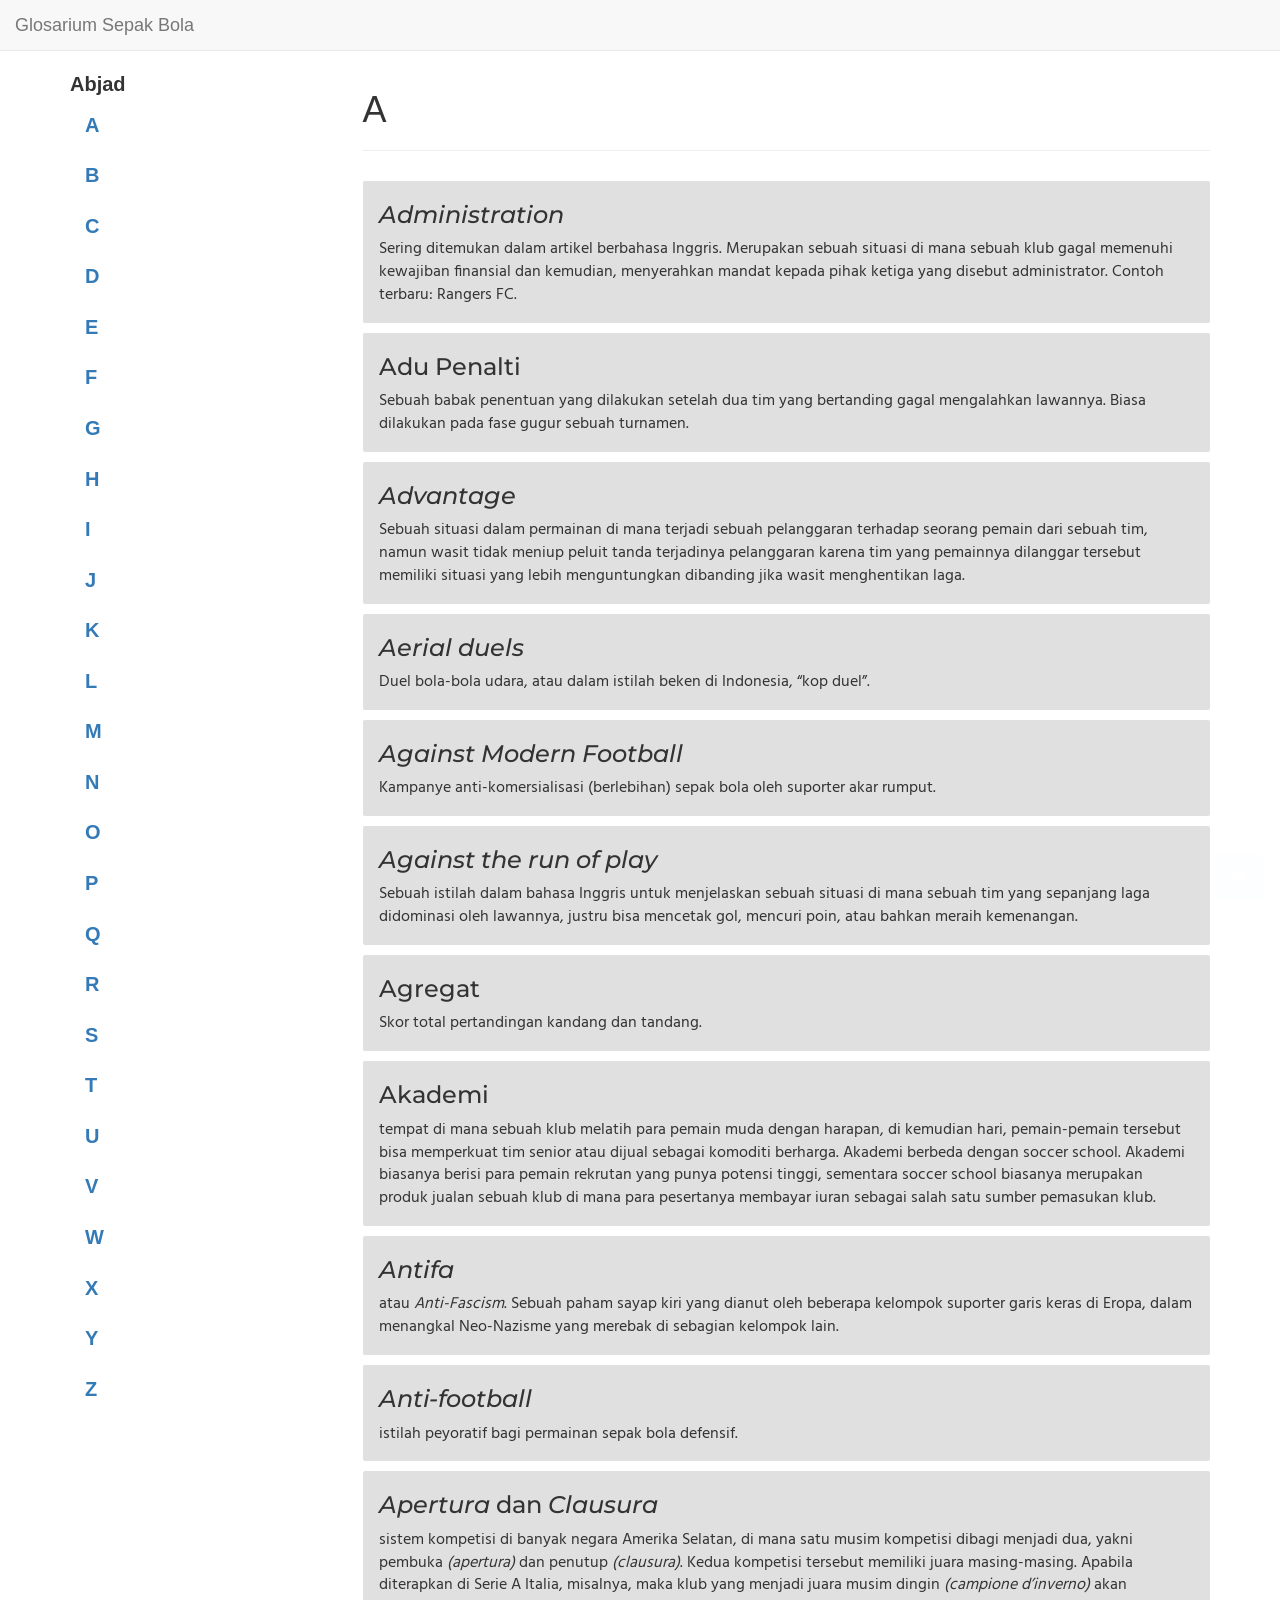
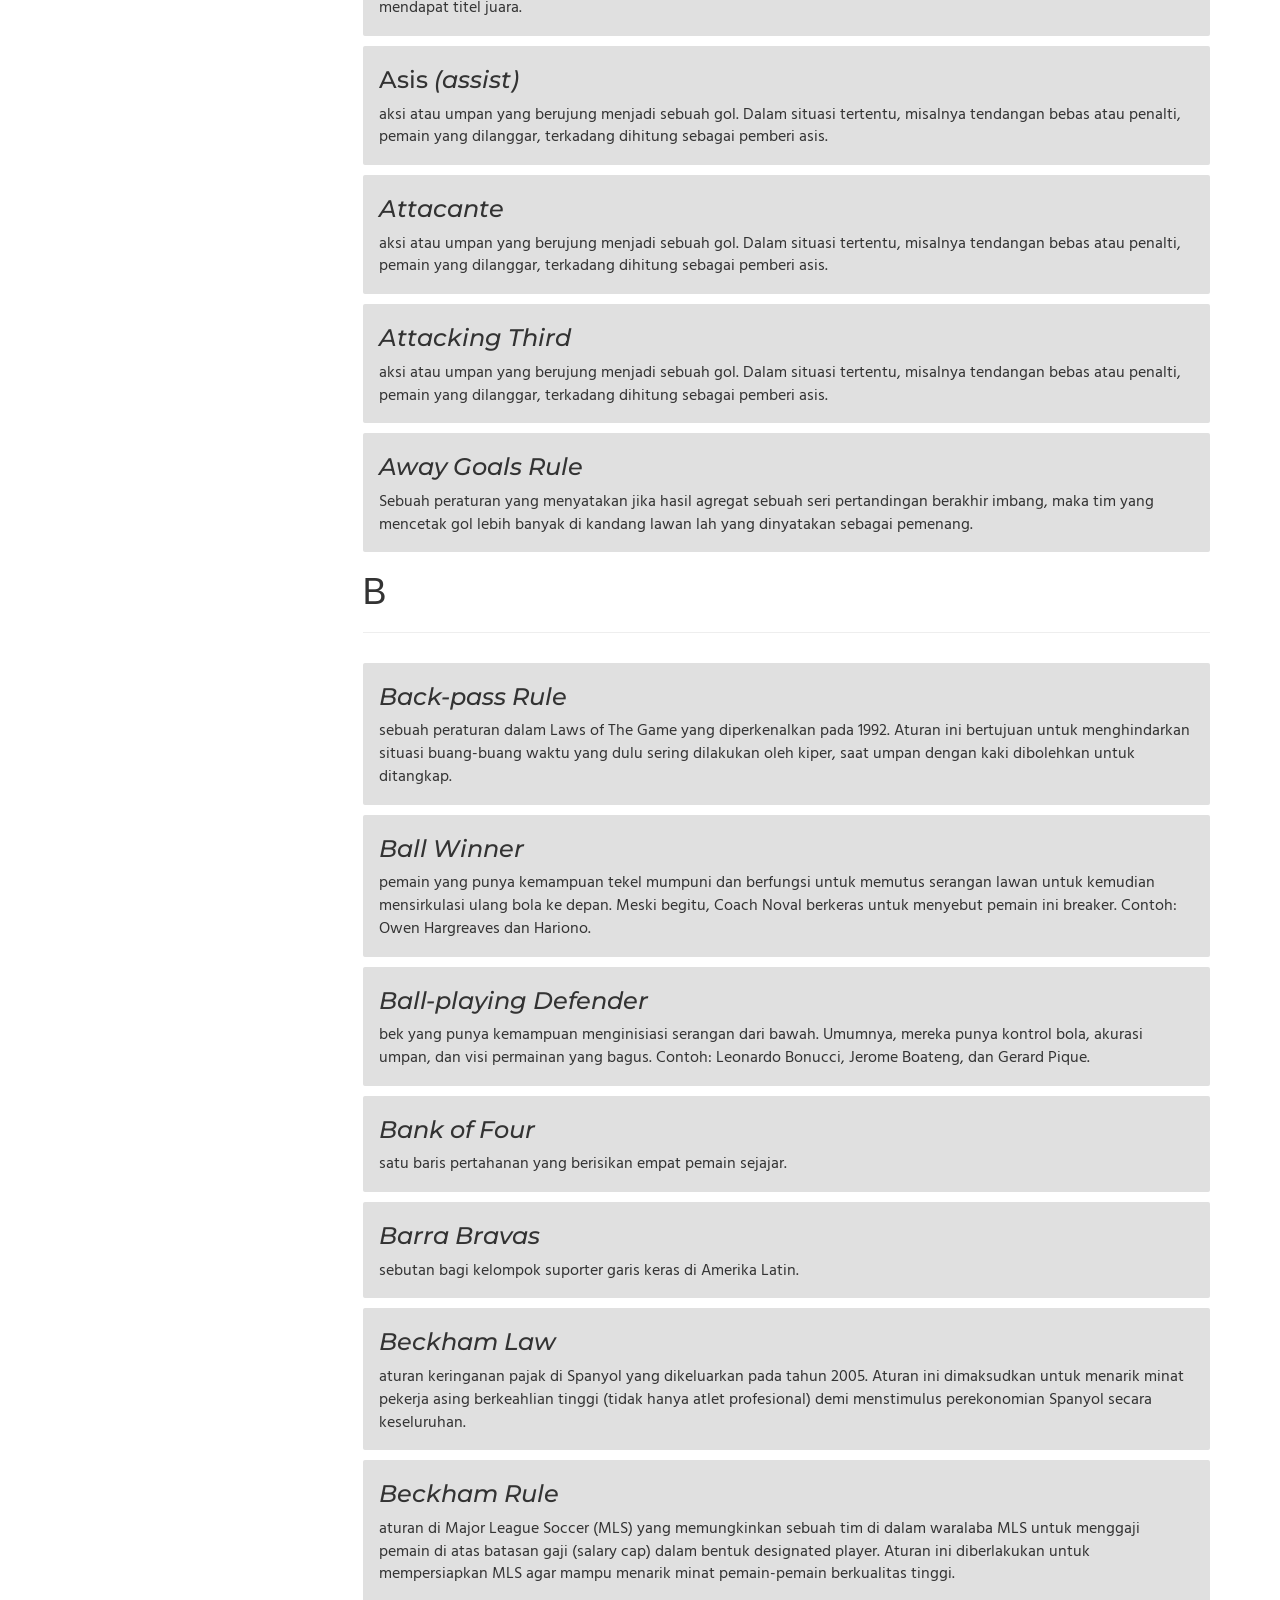
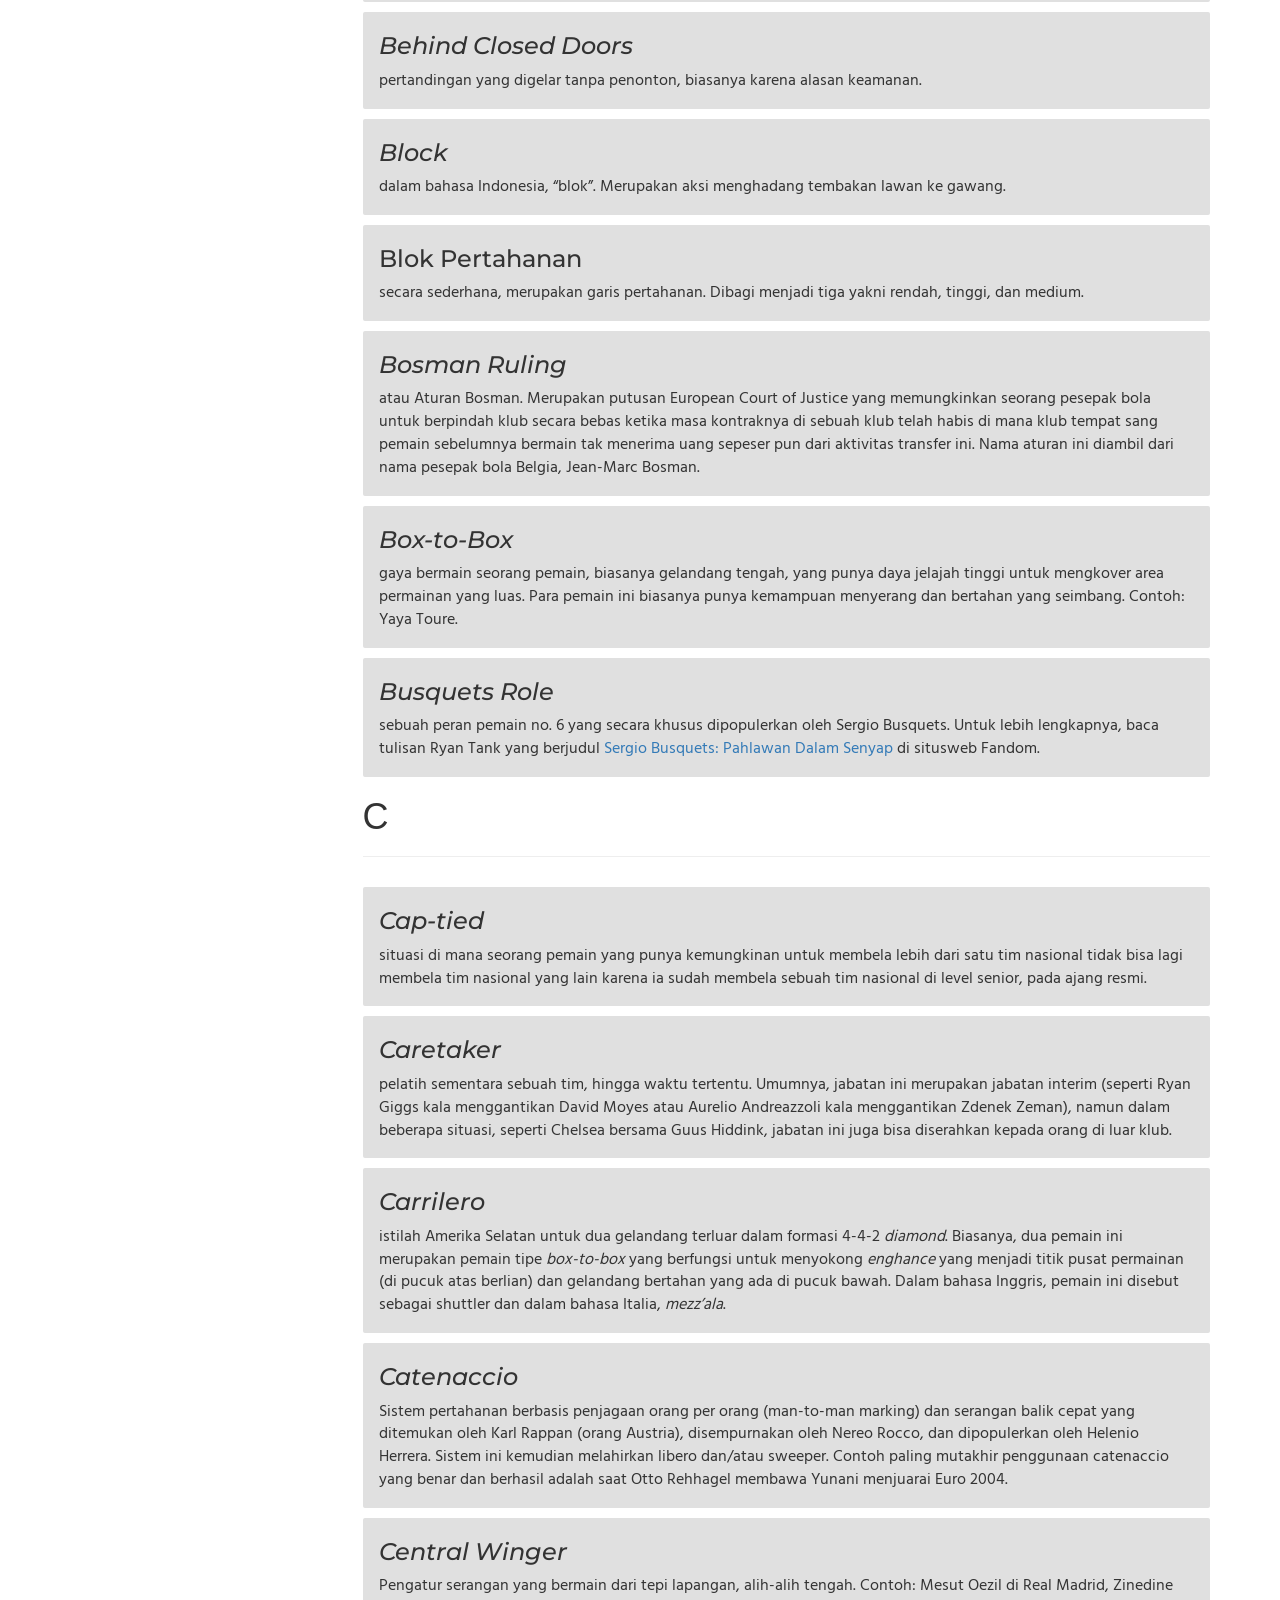
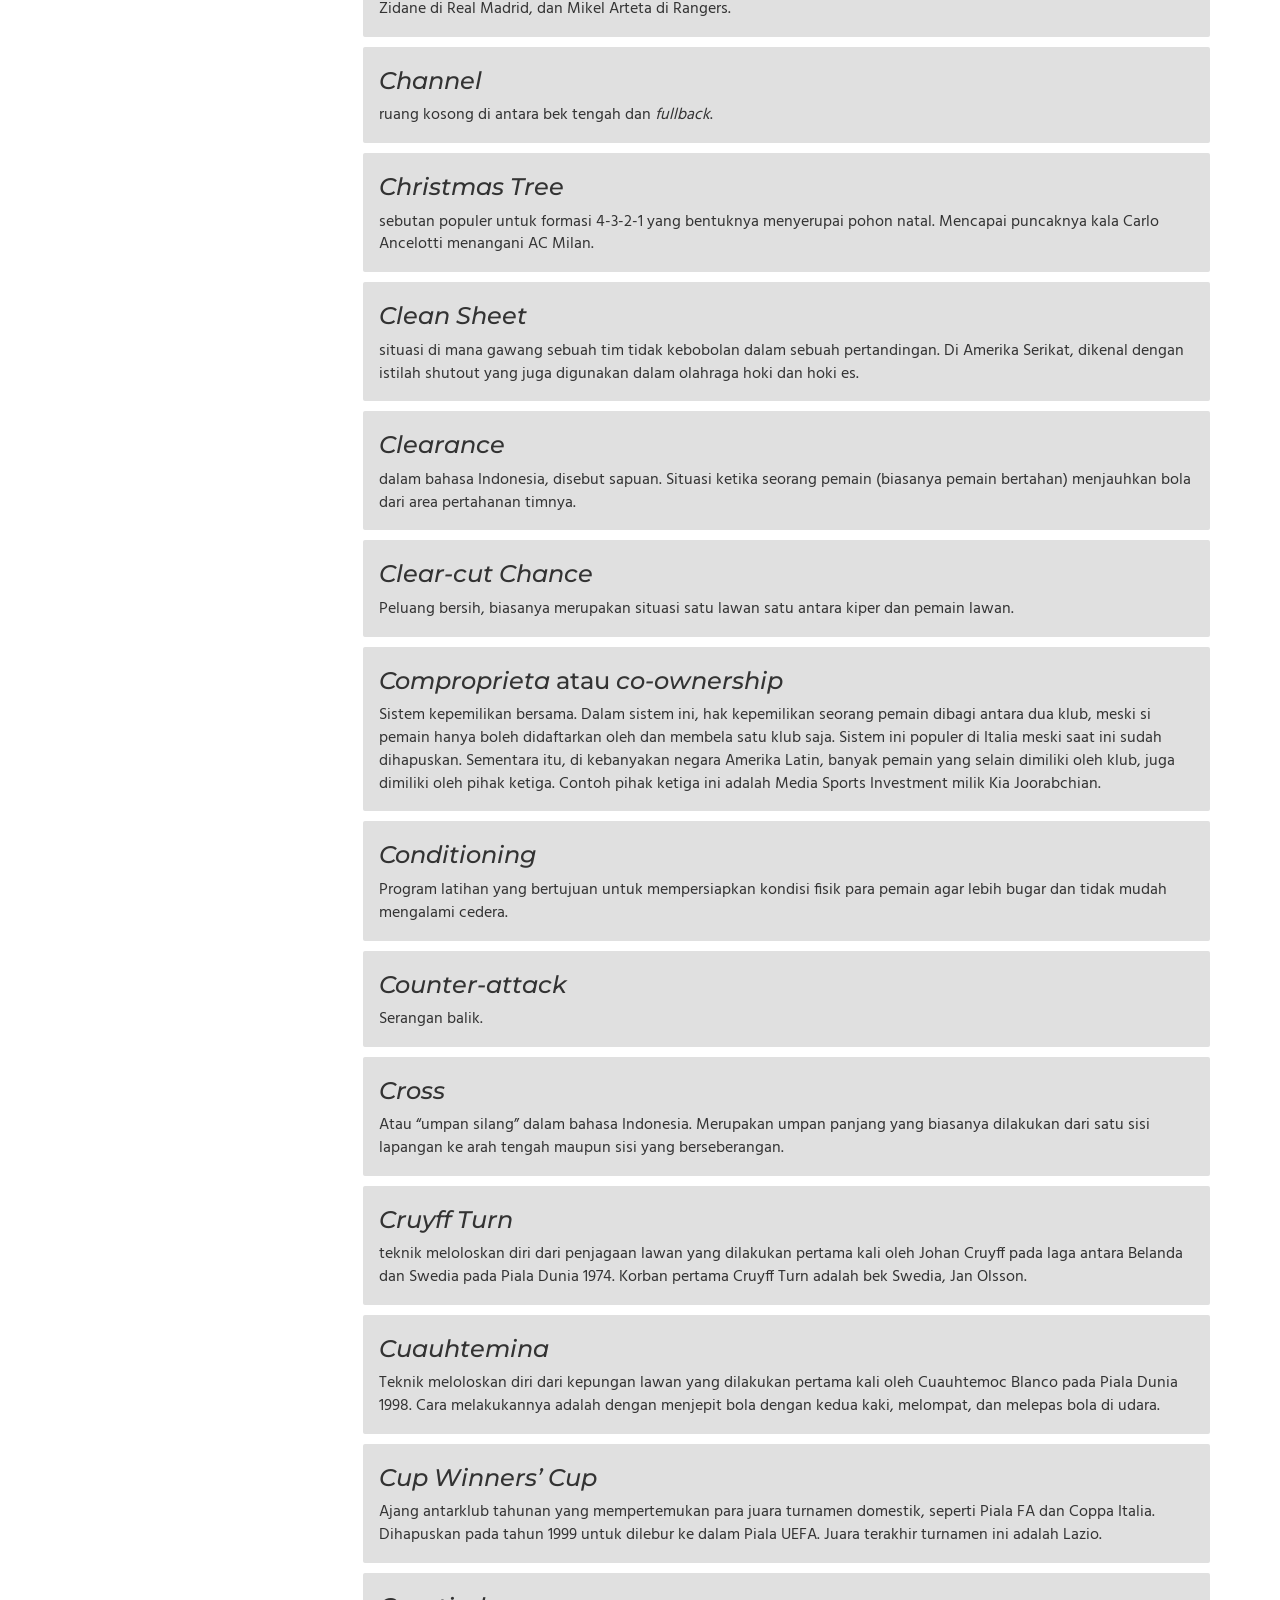
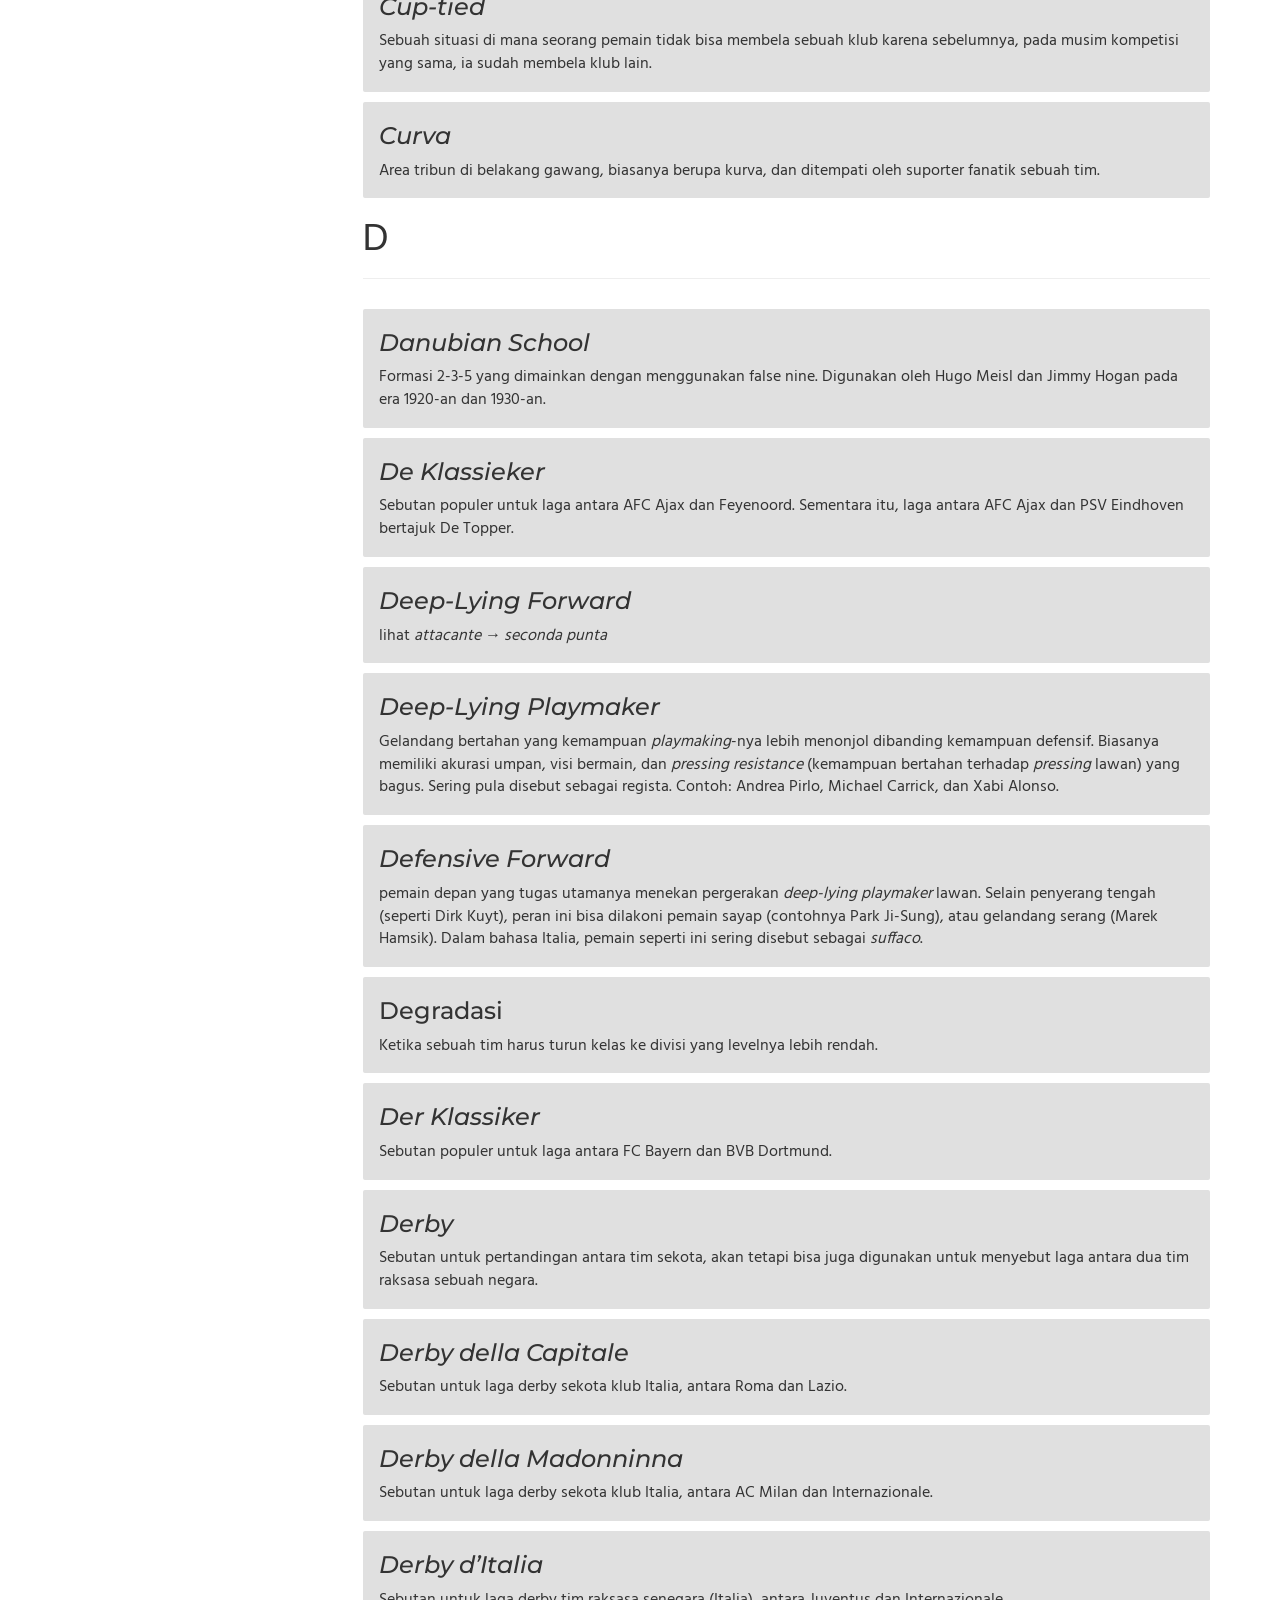
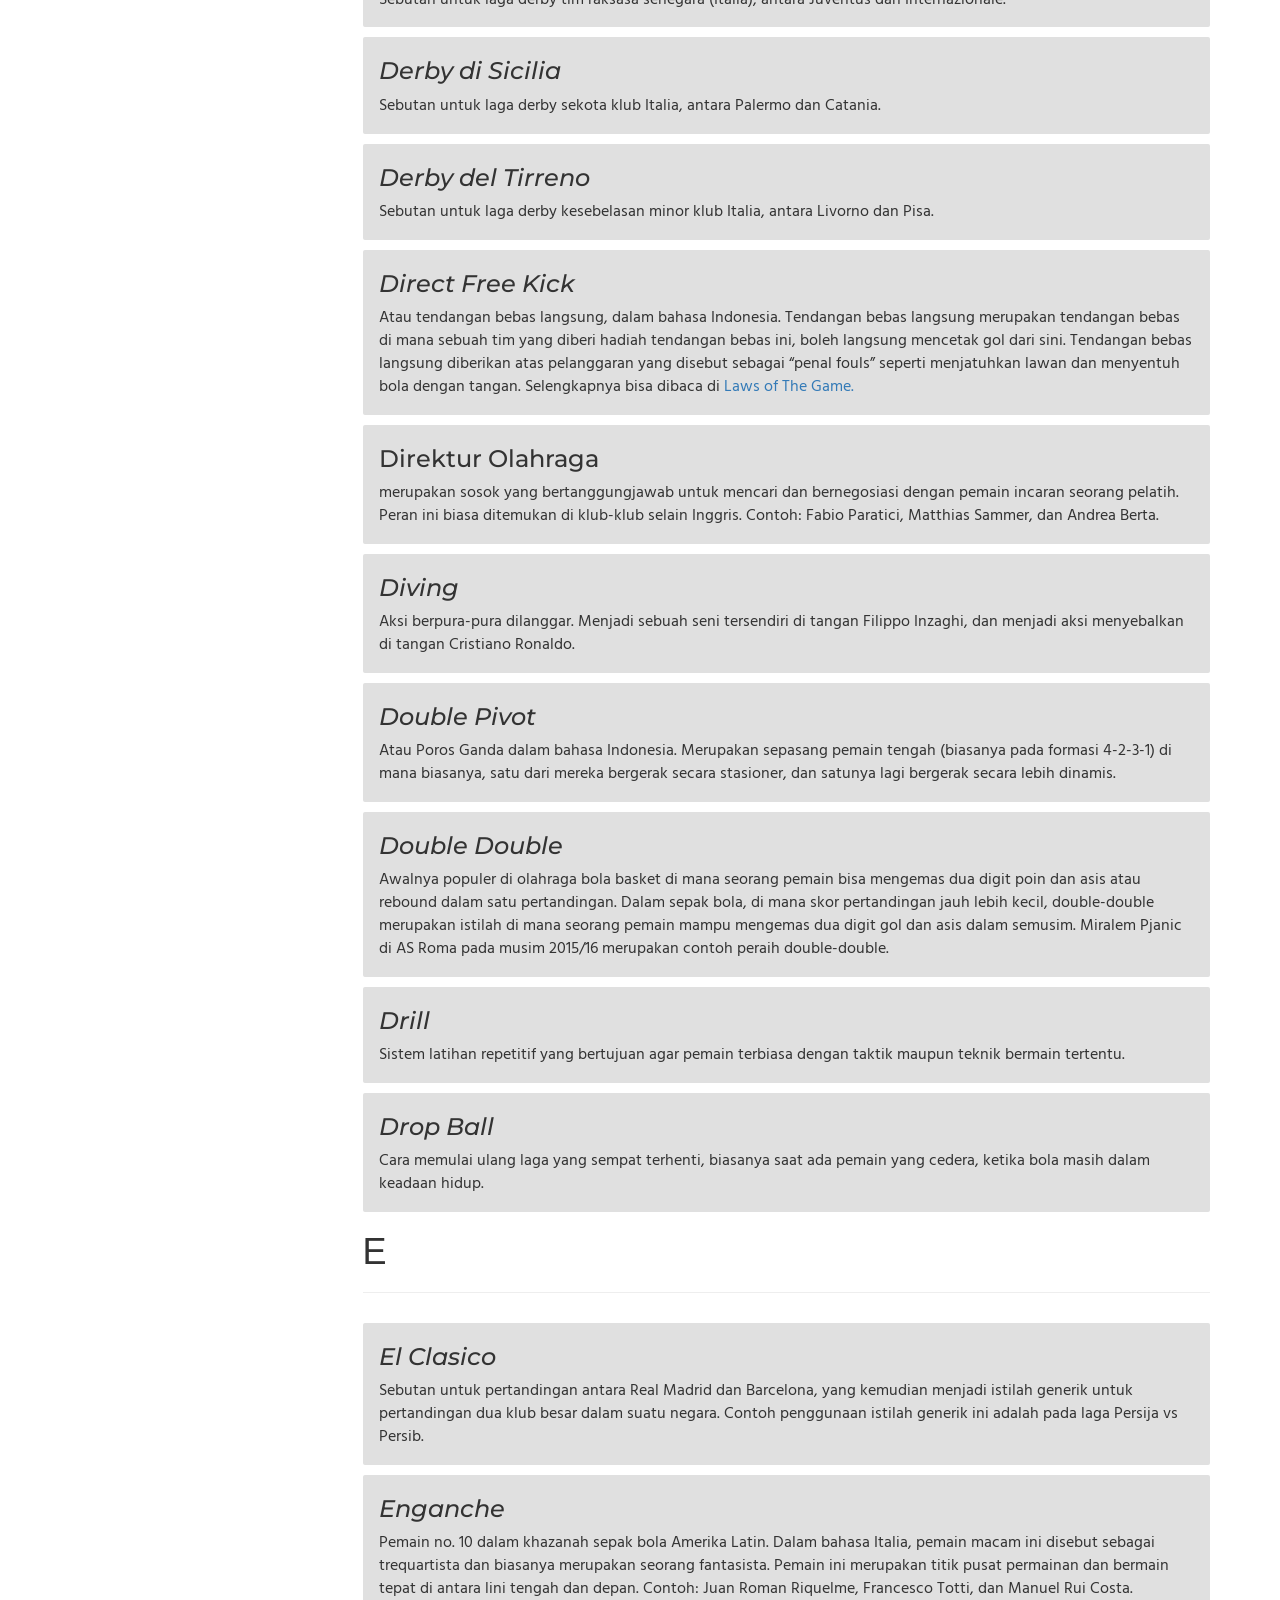
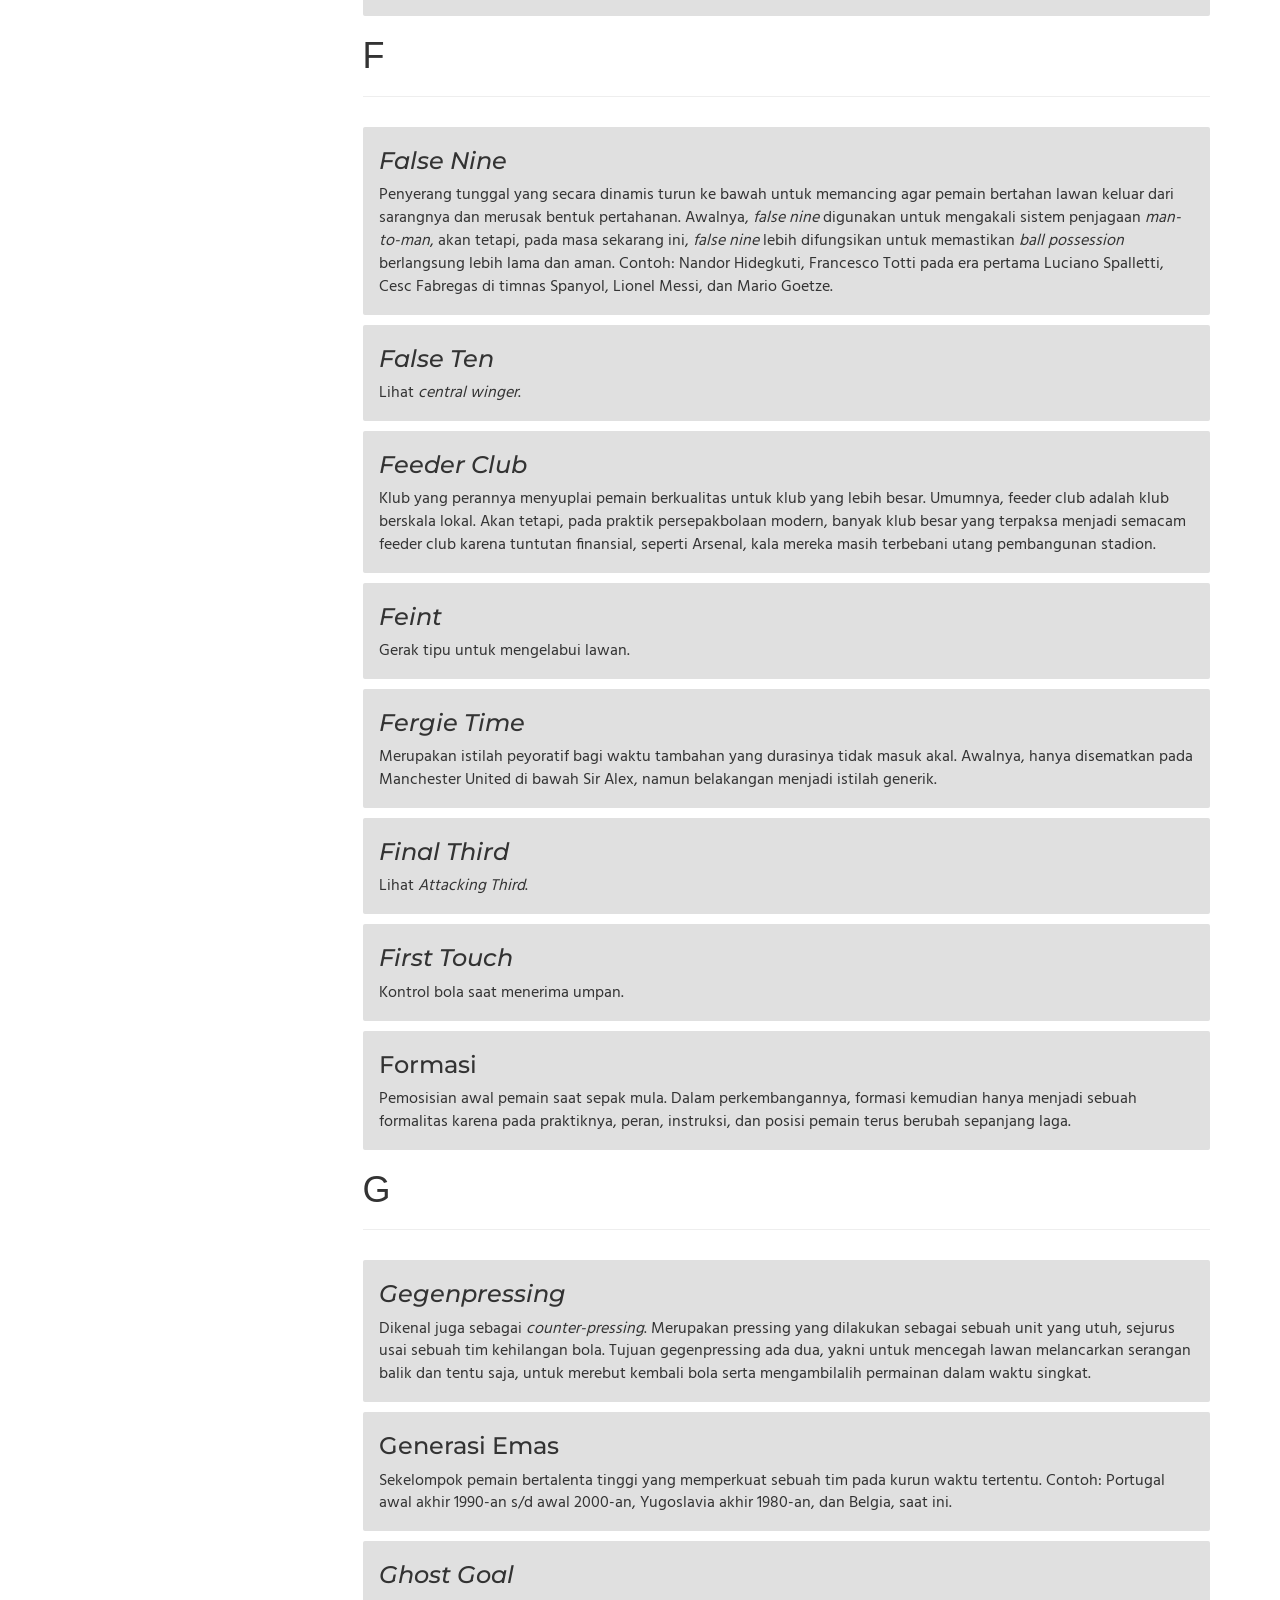
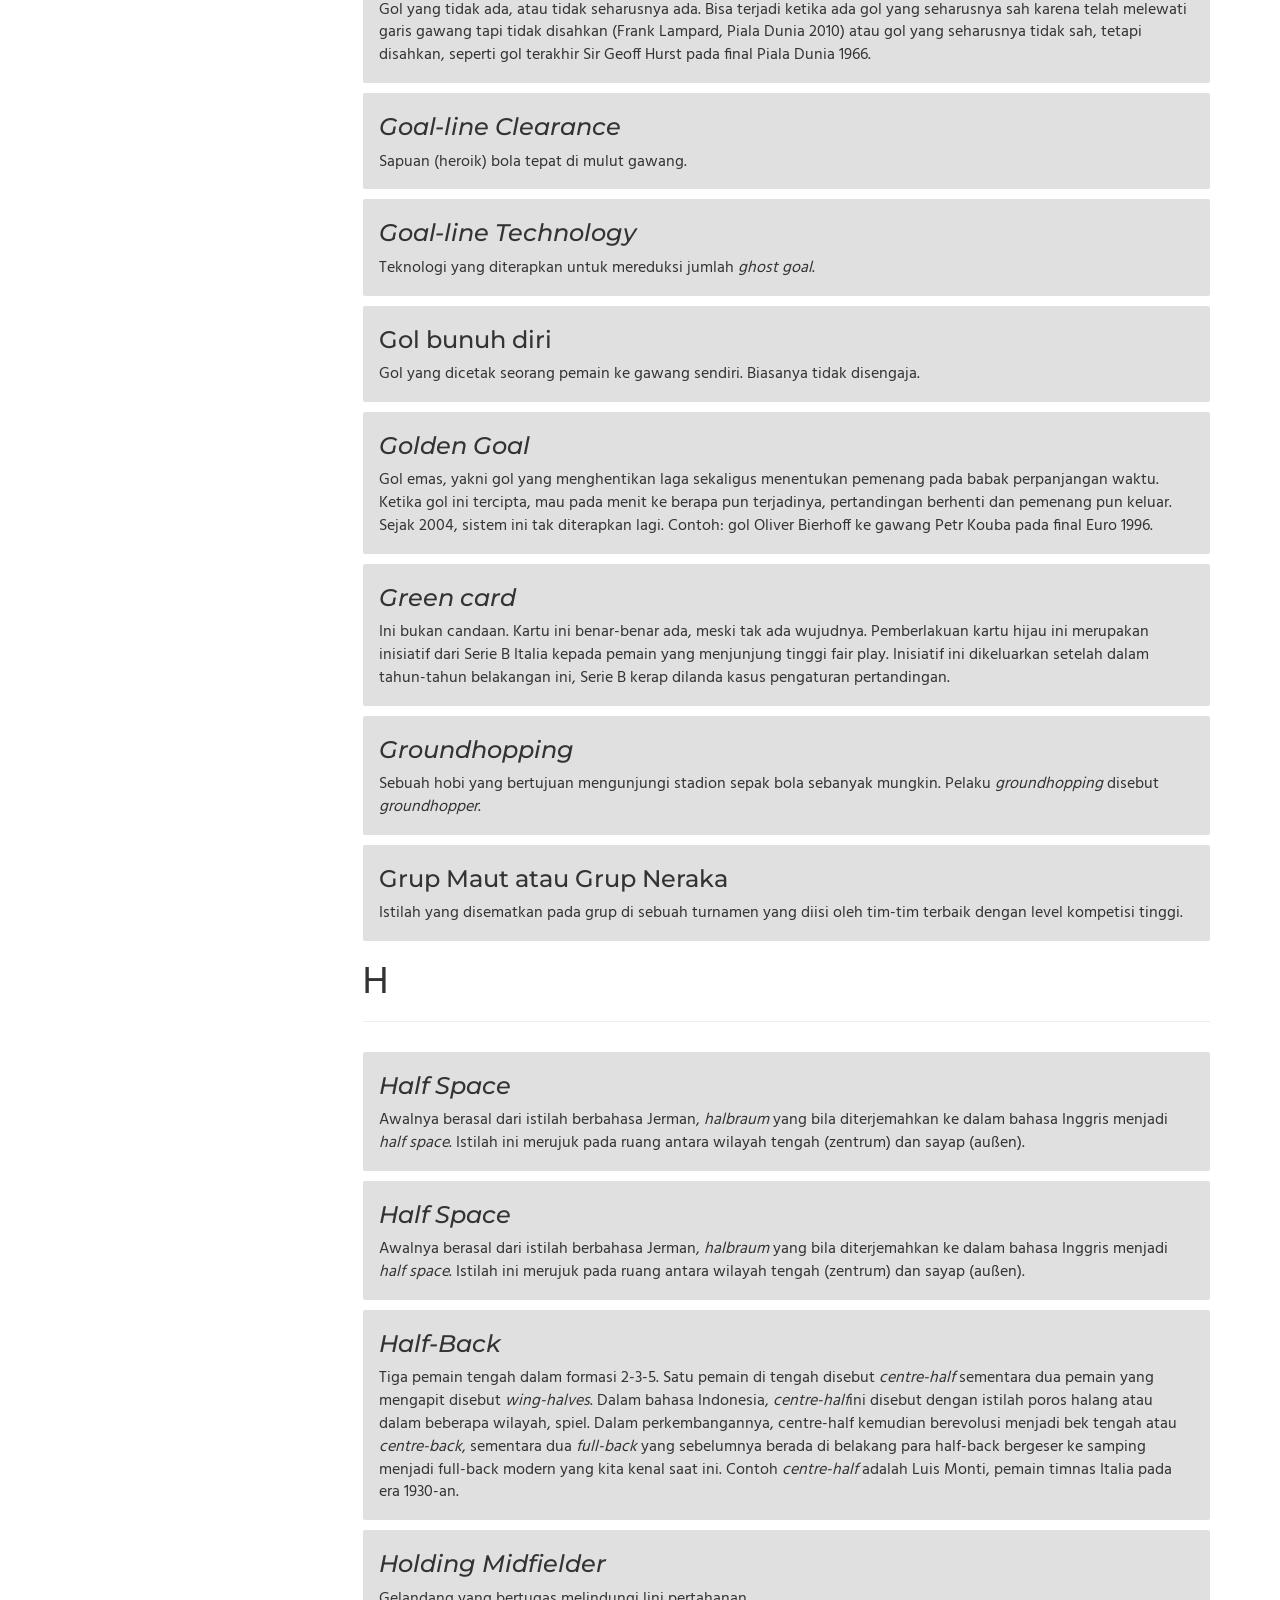
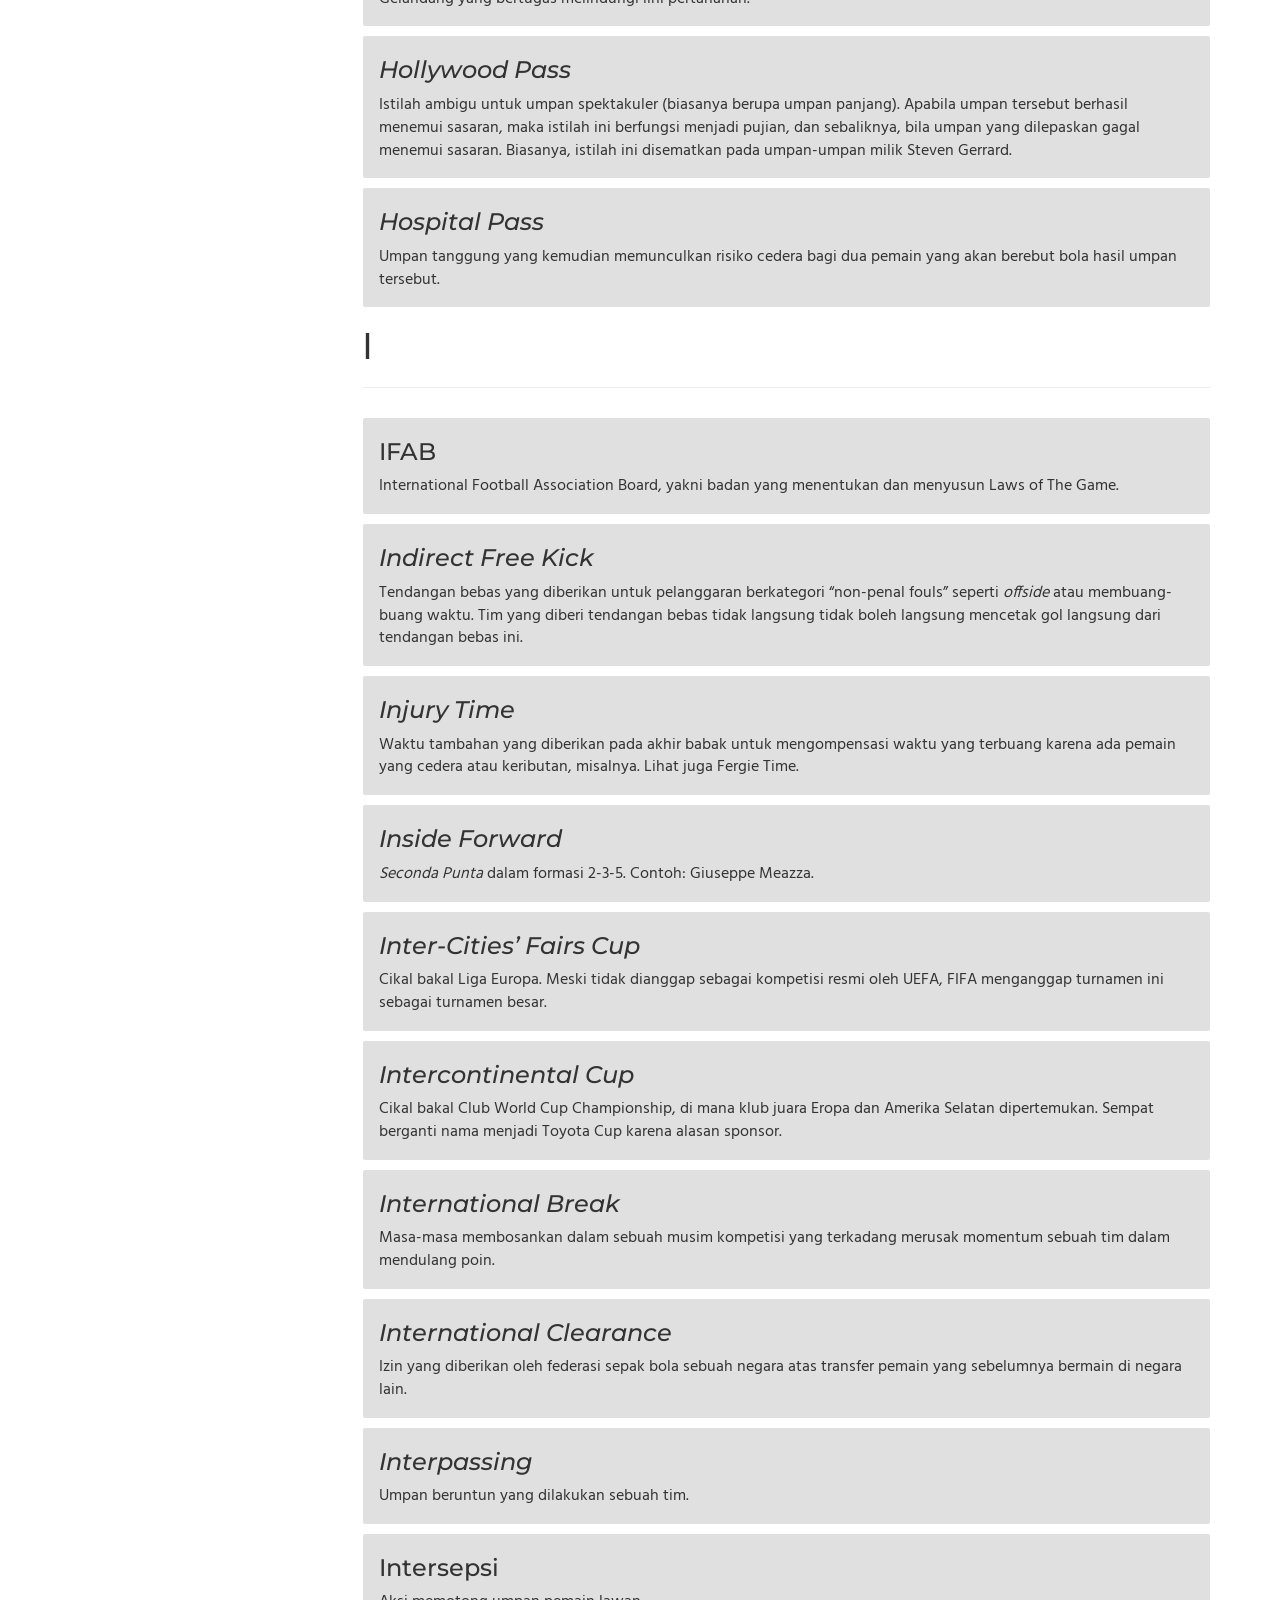
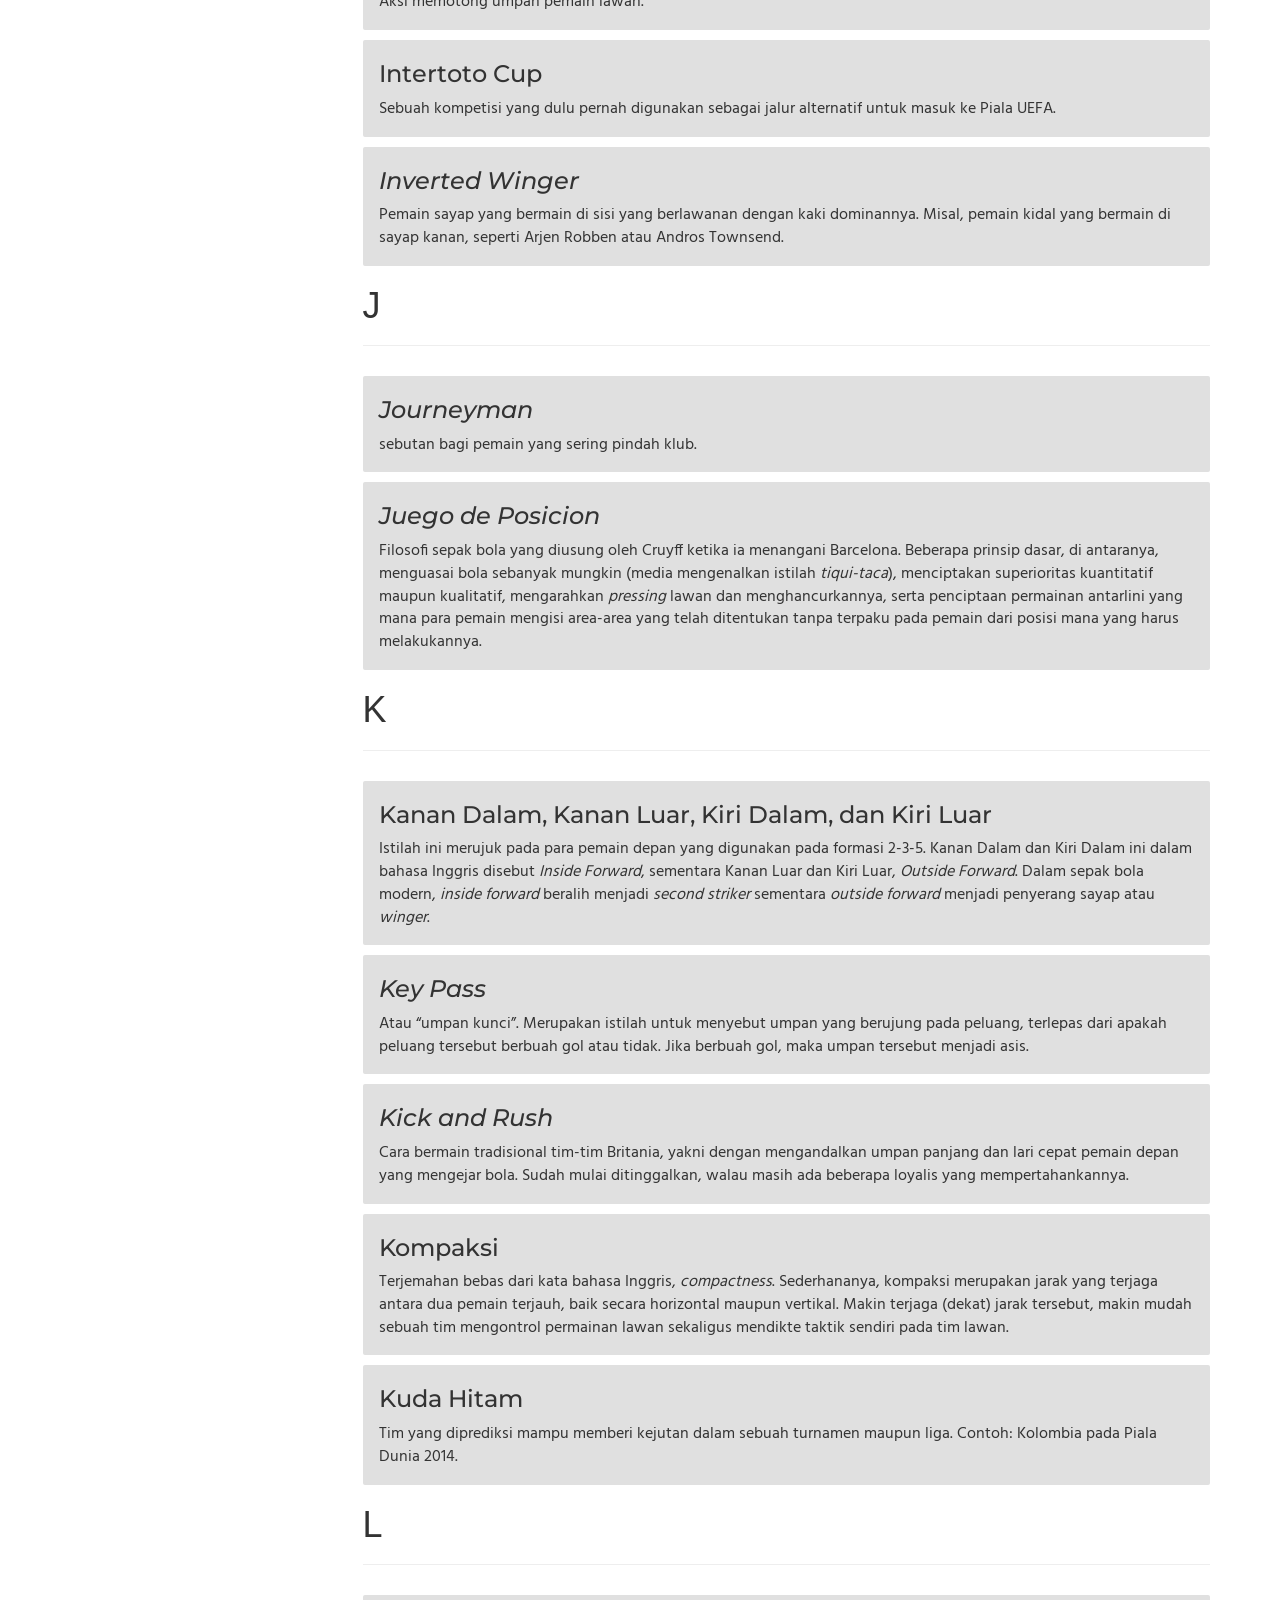
==== index.html @ 6fb82cdf "Glosarium Sepak Bola Daftar glosarium sepak bola" ====
<!DOCTYPE html>
<html lang="en">
  <head>
    <meta charset="utf-8">
    <meta http-equiv="X-UA-Compatible" content="IE=edge">
    <meta name="viewport" content="width=device-width, initial-scale=1">
    <!-- The above 3 meta tags *must* come first in the head; any other head content must come *after* these tags -->
    <title>Glosarium Istilah Sepak Bola | Fandom</title>

    <!-- Bootstrap -->
    <link href="css/bootstrap.min.css" rel="stylesheet">

    <link href='https://fonts.googleapis.com/css?family=Montserrat|Hind' rel='stylesheet' type='text/css'>

    <!-- HTML5 shim and Respond.js for IE8 support of HTML5 elements and media queries -->
    <!-- WARNING: Respond.js doesn't work if you view the page via file:// -->
    <!--[if lt IE 9]>
      <script src="https://oss.maxcdn.com/html5shiv/3.7.2/html5shiv.min.js"></script>
      <script src="https://oss.maxcdn.com/respond/1.4.2/respond.min.js"></script>
    <![endif]-->

    <script src="http://code.jquery.com/jquery-3.1.0.min.js"></script>


  </head>
  <body >
  	<nav class="navbar navbar-default navbar-fixed-top">
      	<div class="container-fluid">
    <!-- Brand and toggle get grouped for better mobile display -->
		    <div class="navbar-header">
		      <button type="button" class="navbar-toggle collapsed" data-toggle="collapse" data-target="#bs-example-navbar-collapse-1" aria-expanded="false">
		        Pilih Abjad
		      </button>
		      <a class="navbar-brand" href="#">Glosarium Sepak Bola</a>
		    </div>
		</div>

		<!-- Collect the nav links, forms, and other content for toggling -->
	    <div class="collapse navbar-collapse " id="bs-example-navbar-collapse-1">
	      <ul class="nav navbar-nav visible-xs">
	        <li><a href="#hurufa">A</a></li>
	        <li><a href="#hurufb">B</a></li>
	        <li><a href="#hurufc">C</a></li>
	        <li><a href="#hurufd">D</a></li>
	        <li><a href="#hurufe">E</a></li>
	        <li><a href="#huruff">F</a></li>
	        <li><a href="#hurufg">G</a></li>
	        <li><a href="#hurufh">H</a></li>
	        <li><a href="#hurufi">I</a></li>
	        <li><a href="#hurufj">J</a></li>
	        <li><a href="#hurufk">K</a></li>
	        <li><a href="#hurufl">L</a></li>
	        <li><a href="#hurufm">M</a></li>
	        <li><a href="#hurufn">N</a></li>
	        <li><a href="#hurufo">O</a></li>
	        <li><a href="#hurufp">P</a></li>
	        <li><a href="#hurufq">Q</a></li>
	        <li><a href="#hurufr">R</a></li>
	        <li><a href="#hurufs">S</a></li>
	        <li><a href="#huruft">T</a></li>
	        <li><a href="#hurufu">U</a></li>
	        <li><a href="#hurufv">V</a></li>
	        <li><a href="#hurufw">W</a></li>
	        <li><a href="#hurufx">X</a></li>
	        <li><a href="#hurufy">Y</a></li>
	        <li><a href="#hurufz">Z</a></li>
	      </ul>
	    </div>
	</nav>

    <div class="container">
	    
    	<div class="row">
    		<div class="col-md-3 ">
	    		<ul class="nav nav-pills nav-stacked kapital visible-lg visible-md sidebar">
	    			<li role="presentation">Abjad</li>
	  				<li role="presentation"><a href="#hurufa" >A</a></li>
					<li role="presentation"><a href="#hurufb" >B</a></li>
					<li role="presentation"><a href="#hurufc" >C</a></li>
					<li role="presentation"><a href="#hurufd" >D</a></li>
					<li role="presentation"><a href="#hurufe" >E</a></li>
					<li role="presentation"><a href="#huruff" >F</a></li>
					<li role="presentation"><a href="#hurufg" >G</a></li>
					<li role="presentation"><a href="#hurufh" >H</a></li>
					<li role="presentation"><a href="#hurufi" >I</a></li>
					<li role="presentation"><a href="#hurufj" >J</a></li>
					<li role="presentation"><a href="#hurufk" >K</a></li>
					<li role="presentation"><a href="#hurufl" >L</a></li>
					<li role="presentation"><a href="#hurufm" >M</a></li>
					<li role="presentation"><a href="#hurufn" >N</a></li>
					<li role="presentation"><a href="#hurufo" >O</a></li>
					<li role="presentation"><a href="#hurufp" >P</a></li>
					<li role="presentation"><a href="#hurufq" >Q</a></li>
					<li role="presentation"><a href="#hurufr" >R</a></li>
					<li role="presentation"><a href="#hurufs" >S</a></li>
					<li role="presentation"><a href="#huruft" >T</a></li>
					<li role="presentation"><a href="#hurufu" >U</a></li>
					<li role="presentation"><a href="#hurufv" >V</a></li>
					<li role="presentation"><a href="#hurufw" >W</a></li>
					<li role="presentation"><a href="#hurufx" >X</a></li>
					<li role="presentation"><a href="#hurufy" >Y</a></li>
					<li role="presentation"><a href="#hurufz" >Z</a></li>
					
				</ul>

				
    		</div>

	    	
	    	<div class="col-md-9">


    		<div class="row">
			  <div class="col-md-12" id="hurufa" ><h1>A</h1><hr></div>
			</div>
		  	<div class="row">
				  <div class="col-md-12">
				  	<div class="card">
				  		<div class="card-content">
				  			<h3><i>Administration</i></h3>
				  			<p>Sering ditemukan dalam artikel berbahasa Inggris. Merupakan sebuah situasi di mana sebuah klub gagal memenuhi kewajiban finansial dan kemudian, menyerahkan mandat kepada pihak ketiga yang disebut administrator. Contoh terbaru: Rangers FC.</p>
				  		</div>
				  	</div>
				  </div>
				  <div class="col-md-12">
				  	<div class="card">
				  		<div class="card-content">
				  			<h3>Adu Penalti</h3>
				  			<p>Sebuah babak penentuan yang dilakukan setelah dua tim yang bertanding gagal mengalahkan lawannya. Biasa dilakukan pada fase gugur sebuah turnamen.</p>
				  		</div>
				  	</div>
				  </div>
				  <div class="col-md-12">
				  	<div class="card">
				  		<div class="card-content">
				  			<h3><i>Advantage</i></h3>
				  			<p>Sebuah situasi dalam permainan di mana terjadi sebuah pelanggaran terhadap seorang pemain dari sebuah tim, namun wasit tidak meniup peluit tanda terjadinya pelanggaran karena tim yang pemainnya dilanggar tersebut memiliki situasi yang lebih menguntungkan dibanding jika wasit menghentikan laga.</p>
				  		</div>
				  	</div>
				  </div>
				  <div class="col-md-12">
				  	<div class="card">
				  		<div class="card-content">
				  			<h3><i>Aerial duels</i></h3>
				  			<p>Duel bola-bola udara, atau dalam istilah beken di Indonesia, “kop duel”.</p>
				  		</div>
				  	</div>
				  </div>
			
				  <div class="col-md-12">
				  	<div class="card">
				  		<div class="card-content">
				  			<h3><i>Against Modern Football </i></h3>
				  			<p>Kampanye anti-komersialisasi (berlebihan) sepak bola oleh suporter akar rumput.</p>
				  		</div>
				  	</div>
				  </div>
				  <div class="col-md-12">
				  	<div class="card">
				  		<div class="card-content">
				  			<h3><i>Against the run of play</i></h3>
				  			<p>Sebuah istilah dalam bahasa Inggris untuk menjelaskan sebuah situasi di mana sebuah tim yang sepanjang laga didominasi oleh lawannya, justru bisa mencetak gol, mencuri poin, atau bahkan meraih kemenangan.</p>
				  		</div>
				  	</div>
				  </div>
				  <div class="col-md-12">
				  	<div class="card">
				  		<div class="card-content">
				  			<h3>Agregat</h3>
				  			<p>Skor total pertandingan kandang dan tandang.</p>
				  		</div>
				  	</div>
				  </div>
				  <div class="col-md-12">
				  	<div class="card">
				  		<div class="card-content">
				  			<h3>Akademi</h3>
				  			<p>tempat di mana sebuah klub melatih para pemain muda dengan harapan, di kemudian hari, pemain-pemain tersebut bisa memperkuat tim senior atau dijual sebagai komoditi berharga. Akademi berbeda dengan soccer school. Akademi biasanya berisi para pemain rekrutan yang punya potensi tinggi, sementara soccer school biasanya merupakan produk jualan sebuah klub di mana para pesertanya membayar iuran sebagai salah satu sumber pemasukan klub.</p>
				  		</div>
				  	</div>
				  </div>
			
				  <div class="col-md-12" >
				  	<div class="card">
				  		<div class="card-content">
				  			<h3><i>Antifa</i> </h3>
				  			<p>atau <i>Anti-Fascism</i>. Sebuah paham sayap kiri yang dianut oleh beberapa kelompok suporter garis keras di Eropa, dalam menangkal Neo-Nazisme yang merebak di sebagian kelompok lain.</p>
				  		</div>
				  	</div>
				  </div>
				  <div class="col-md-12">
				  	<div class="card">
				  		<div class="card-content">
				  			<h3><i>Anti-football</i></h3>
				  			<p>istilah peyoratif bagi permainan sepak bola defensif.</p>
				  		</div>
				  	</div>
				  </div>
				  <div class="col-md-12">
				  	<div class="card">
				  		<div class="card-content">
				  			<h3><i>Apertura</i> dan <i>Clausura</i></h3>
				  			<p>sistem kompetisi di banyak negara Amerika Selatan, di mana satu musim kompetisi dibagi menjadi dua, yakni pembuka <i>(apertura)</i> dan penutup <i>(clausura)</i>. Kedua kompetisi tersebut memiliki juara masing-masing. Apabila diterapkan di Serie A Italia, misalnya, maka klub yang menjadi juara musim dingin <i>(campione d’inverno)</i> akan mendapat titel juara.</p>
				  		</div>
				  	</div>
				  </div>
				  <div class="col-md-12">
				  	<div class="card">
				  		<div class="card-content">
				  			<h3>Asis <i>(assist)</i></h3>
				  			<p>aksi atau umpan yang berujung menjadi sebuah gol. Dalam situasi tertentu, misalnya tendangan bebas atau penalti, pemain yang dilanggar, terkadang dihitung sebagai pemberi asis.</p>
				  		</div>
				  	</div>
				  </div>
				  <div class="col-md-12">
				  	<div class="card">
				  		<div class="card-content">
				  			<h3><i>Attacante</i></h3>
				  			<p>aksi atau umpan yang berujung menjadi sebuah gol. Dalam situasi tertentu, misalnya tendangan bebas atau penalti, pemain yang dilanggar, terkadang dihitung sebagai pemberi asis.</p>
				  		</div>
				  	</div>
				  </div>
				  <div class="col-md-12">
				  	<div class="card">
				  		<div class="card-content">
				  			<h3><i>Attacking Third</i></h3>
				  			<p>aksi atau umpan yang berujung menjadi sebuah gol. Dalam situasi tertentu, misalnya tendangan bebas atau penalti, pemain yang dilanggar, terkadang dihitung sebagai pemberi asis.</p>
				  		</div>
				  	</div>
				  </div>
				  <div class="col-md-12">
				  	<div class="card">
				  		<div class="card-content">
				  			<h3><i>Away Goals Rule</i></h3>
				  			<p>Sebuah peraturan yang menyatakan jika hasil agregat sebuah seri pertandingan berakhir imbang, maka tim yang mencetak gol lebih banyak di kandang lawan lah yang dinyatakan sebagai pemenang.</p>
				  		</div>
				  	</div>
				  </div>
			</div>

			<div class="row">
			  <div class="col-md-12" id="hurufb" ><h1>B</h1><hr></div>
			</div>
		  	<div class="row">
				  <div class="col-md-12">
				  	<div class="card">
				  		<div class="card-content">
				  			<h3><i>Back-pass Rule</i></h3>
				  			<p>sebuah peraturan dalam Laws of The Game yang diperkenalkan pada 1992. Aturan ini bertujuan untuk menghindarkan situasi buang-buang waktu yang dulu sering dilakukan oleh kiper, saat umpan dengan kaki dibolehkan untuk ditangkap.</p>
				  		</div>
				  	</div>
				  </div>
				  <div class="col-md-12">
				  	<div class="card">
				  		<div class="card-content">
				  			<h3><i>Ball Winner</i></h3>
				  			<p>pemain yang punya kemampuan tekel mumpuni dan berfungsi untuk memutus serangan lawan untuk kemudian mensirkulasi ulang bola ke depan. Meski begitu, Coach Noval berkeras untuk menyebut pemain ini breaker. Contoh: Owen Hargreaves dan Hariono.</p>
				  		</div>
				  	</div>
				  </div>
				  <div class="col-md-12">
				  	<div class="card">
				  		<div class="card-content">
				  			<h3><i>Ball-playing Defender</i></h3>
				  			<p>bek yang punya kemampuan menginisiasi serangan dari bawah. Umumnya, mereka punya kontrol bola, akurasi umpan, dan visi permainan yang bagus. Contoh: Leonardo Bonucci, Jerome Boateng, dan Gerard Pique.</p>
				  		</div>
				  	</div>
				  </div>
				  <div class="col-md-12">
				  	<div class="card">
				  		<div class="card-content">
				  			<h3><i>Bank of Four</i></h3>
				  			<p>satu baris pertahanan yang berisikan empat pemain sejajar.</p>
				  		</div>
				  	</div>
				  </div>
				  <div class="col-md-12">
				  	<div class="card">
				  		<div class="card-content">
				  			<h3><i>Barra Bravas</i></h3>
				  			<p>sebutan bagi kelompok suporter garis keras di Amerika Latin.</p>
				  		</div>
				  	</div>
				  </div>
				  <div class="col-md-12">
				  	<div class="card">
				  		<div class="card-content">
				  			<h3><i>Beckham Law</i></h3>
				  			<p>aturan keringanan pajak di Spanyol yang dikeluarkan pada tahun 2005. Aturan ini dimaksudkan untuk menarik minat pekerja asing ber­keahlian tinggi (tidak hanya atlet profesional) demi menstimulus perekonomian Spanyol secara keseluruhan.</p>
				  		</div>
				  	</div>
				  </div>
				  <div class="col-md-12">
				  	<div class="card">
				  		<div class="card-content">
				  			<h3><i>Beckham Rule</i></h3>
				  			<p>aturan di Major League Soccer (MLS) yang memungkinkan sebuah tim di dalam waralaba MLS untuk menggaji pemain di atas batasan gaji (salary cap) dalam bentuk designated player. Aturan ini diberlakukan untuk mempersiapkan MLS agar mampu menarik minat pemain-pemain berkualitas tinggi.</p>
				  		</div>
				  	</div>
				  </div>
				   <div class="col-md-12">
				  	<div class="card">
				  		<div class="card-content">
				  			<h3><i>Behind Closed Doors</i></h3>
				  			<p>pertandingan yang digelar tanpa penonton, biasanya karena alasan keamanan.</p>
				  		</div>
				  	</div>
				  </div>
				  <div class="col-md-12">
				  	<div class="card">
				  		<div class="card-content">
				  			<h3><i>Block</i></h3>
				  			<p>dalam bahasa Indonesia, “blok”. Merupakan aksi menghadang tembakan lawan ke gawang.</p>
				  		</div>
				  	</div>
				  </div>
				  <div class="col-md-12">
				  	<div class="card">
				  		<div class="card-content">
				  			<h3>Blok Pertahanan</h3>
				  			<p>secara sederhana, merupakan garis pertahanan. Dibagi menjadi tiga yakni rendah, tinggi, dan medium.</p>
				  		</div>
				  	</div>
				  </div>
				  <div class="col-md-12">
				  	<div class="card">
				  		<div class="card-content">
				  			<h3><i>Bosman Ruling</i></h3>
				  			<p>atau Aturan Bosman. Merupakan putusan European Court of Justice yang memungkinkan seorang pesepak bola untuk berpindah klub secara bebas ketika masa kontraknya di sebuah klub telah habis di mana klub tempat sang pemain sebelumnya bermain tak menerima uang sepeser pun dari aktivitas transfer ini. Nama aturan ini diambil dari nama pesepak bola Belgia, Jean-Marc Bosman.</p>
				  		</div>
				  	</div>
				  </div>
				  <div class="col-md-12">
				  	<div class="card">
				  		<div class="card-content">
				  			<h3><i>Box-to-Box</i></h3>
				  			<p>gaya bermain seorang pemain, biasanya gelandang tengah, yang punya daya jelajah tinggi untuk mengkover area permainan yang luas. Para pemain ini biasanya punya kemampuan menyerang dan bertahan yang seimbang. Contoh: Yaya Toure.</p>
				  		</div>
				  	</div>
				  </div>
				  <div class="col-md-12">
				  	<div class="card">
				  		<div class="card-content">
				  			<h3><i>Busquets Role</i></h3>
				  			<p>sebuah peran pemain no. 6 yang secara khusus dipopulerkan oleh Sergio Busquets. Untuk lebih lengkapnya, baca tulisan Ryan Tank yang berjudul <a href="http://fandom.id/feature/profil/2016/02/sergio-busquets-pahlawan-dalam-senyap/">Sergio Busquets: Pahlawan Dalam Senyap</a> di situsweb Fandom.</p>
				  		</div>
				  	</div>
				  </div>
			</div>

			<div class="row">
			  <div class="col-md-12" id="hurufc" ><h1>C</h1><hr></div>
			</div>
		  	<div class="row">
				  <div class="col-md-12">
				  	<div class="card">
				  		<div class="card-content">
				  			<h3><i>Cap-tied</i></h3>
				  			<p>situasi di mana seorang pemain yang punya kemungkinan untuk membela lebih dari satu tim nasional tidak bisa lagi membela tim nasional yang lain karena ia sudah membela sebuah tim nasional di level senior, pada ajang resmi.</p>
				  		</div>
				  	</div>
				  </div>
				  <div class="col-md-12">
				  	<div class="card">
				  		<div class="card-content">
				  			<h3><i>Caretaker</i></h3>
				  			<p>pelatih sementara sebuah tim, hingga waktu tertentu. Umumnya, jabatan ini merupakan jabatan interim (seperti Ryan Giggs kala menggantikan David Moyes atau Aurelio Andreazzoli kala menggantikan Zdenek Zeman), namun dalam beberapa situasi, seperti Chelsea bersama Guus Hiddink, jabatan ini juga bisa diserahkan kepada orang di luar klub.</p>
				  		</div>
				  	</div>
				  </div>
				  <div class="col-md-12">
				  	<div class="card">
				  		<div class="card-content">
				  			<h3><i>Carrilero</i></h3>
				  			<p>istilah Amerika Selatan untuk dua gelandang terluar dalam formasi 4-4-2 <i>diamond</i>. Biasanya, dua pemain ini merupakan pemain tipe <i>box-to-box</i> yang berfungsi untuk menyokong <i>enghance</i> yang menjadi titik pusat permainan (di pucuk atas berlian) dan gelandang bertahan yang ada di pucuk bawah. Dalam bahasa Inggris, pemain ini disebut sebagai shuttler dan dalam bahasa Italia, <i>mezz’ala</i>.</p>
				  		</div>
				  	</div>
				  </div>
				  <div class="col-md-12">
				  	<div class="card">
				  		<div class="card-content">
				  			<h3><i>Catenaccio</i></h3>
				  			<p>Sistem pertahanan berbasis penjagaan orang per orang (man-to-man marking) dan serangan balik cepat yang ditemukan oleh Karl Rappan (orang Austria), disempurnakan oleh Nereo Rocco, dan dipopulerkan oleh Helenio Herrera. Sistem ini kemudian melahirkan libero dan/atau sweeper. Contoh paling mutakhir penggunaan catenaccio yang benar dan berhasil adalah saat Otto Rehhagel membawa Yunani menjuarai Euro 2004.</p>
				  		</div>
				  	</div>
				  </div>
				  <div class="col-md-12">
				  	<div class="card">
				  		<div class="card-content">
				  			<h3><i>Central Winger</i></h3>
				  			<p>Pengatur serangan yang bermain dari tepi lapangan, alih-alih tengah. Contoh: Mesut Oezil di Real Madrid, Zinedine Zidane di Real Madrid, dan Mikel Arteta di Rangers.</p>
				  		</div>
				  	</div>
				  </div>
				   <div class="col-md-12">
				  	<div class="card">
				  		<div class="card-content">
				  			<h3><i>Channel</i></h3>
				  			<p>ruang kosong di antara bek tengah dan <i>fullback</i>.</p>
				  		</div>
				  	</div>
				  </div>
				   <div class="col-md-12">
				  	<div class="card">
				  		<div class="card-content">
				  			<h3><i>Christmas Tree</i></h3>
				  			<p>sebutan populer untuk formasi 4-3-2-1 yang bentuknya menyerupai pohon natal. Mencapai puncaknya kala Carlo Ancelotti menangani AC Milan.</p>
				  		</div>
				  	</div>
				  </div>
				  <div class="col-md-12">
				  	<div class="card">
				  		<div class="card-content">
				  			<h3><i>Clean Sheet</i></h3>
				  			<p>situasi di mana gawang sebuah tim tidak kebobolan dalam sebuah pertandingan. Di Amerika Serikat, dikenal dengan istilah shutout yang juga digunakan dalam olahraga hoki dan hoki es.</p>
				  		</div>
				  	</div>
				  </div>
				  <div class="col-md-12">
				  	<div class="card">
				  		<div class="card-content">
				  			<h3><i>Clearance</i></h3>
				  			<p>dalam bahasa Indonesia, disebut sapuan. Situasi ketika seorang pemain (biasanya pemain bertahan) menjauhkan bola dari area pertahanan timnya.</p>
				  		</div>
				  	</div>
				  </div>
				  <div class="col-md-12">
				  	<div class="card">
				  		<div class="card-content">
				  			<h3><i>Clear-cut Chance</i></h3>
				  			<p>Peluang bersih, biasanya merupakan situasi satu lawan satu antara kiper dan pemain lawan.</p>
				  		</div>
				  	</div>
				  </div>
				  <div class="col-md-12">
				  	<div class="card">
				  		<div class="card-content">
				  			<h3><i>Comproprieta</i> atau <i>co-ownership </i></h3>
				  			<p>Sistem kepemilikan bersama. Dalam sistem ini, hak kepemilikan seorang pemain dibagi antara dua klub, meski si pemain hanya boleh didaftarkan oleh dan membela satu klub saja. Sistem ini populer di Italia meski saat ini sudah dihapuskan. Sementara itu, di kebanyakan negara Amerika Latin, banyak pemain yang selain dimiliki oleh klub, juga dimiliki oleh pihak ketiga. Contoh pihak ketiga ini adalah Media Sports Investment milik Kia Joorabchian.</p>
				  		</div>
				  	</div>
				  </div>
				  <div class="col-md-12">
				  	<div class="card">
				  		<div class="card-content">
				  			<h3><i>Conditioning</i></h3>
				  			<p>Program latihan yang bertujuan untuk mempersiapkan kondisi fisik para pemain agar lebih bugar dan tidak mudah mengalami cedera.</p>
				  		</div>
				  	</div>
				  </div>
				  <div class="col-md-12">
				  	<div class="card">
				  		<div class="card-content">
				  			<h3><i>Counter-attack</i></h3>
				  			<p>Serangan balik.</p>
				  		</div>
				  	</div>
				  </div>
				  <div class="col-md-12">
				  	<div class="card">
				  		<div class="card-content">
				  			<h3><i>Cross</i></h3>
				  			<p>Atau “umpan silang” dalam bahasa Indonesia. Merupakan umpan panjang yang biasanya dilakukan dari satu sisi lapangan ke arah tengah maupun sisi yang berseberangan.</p>
				  		</div>
				  	</div>
				  </div>
				  <div class="col-md-12">
				  	<div class="card">
				  		<div class="card-content">
				  			<h3><i>Cruyff Turn</i></h3>
				  			<p>teknik meloloskan diri dari penjagaan lawan yang dilakukan pertama kali oleh Johan Cruyff pada laga antara Belanda dan Swedia pada Piala Dunia 1974. Korban pertama Cruyff Turn adalah bek Swedia, Jan Olsson.</p>
				  		</div>
				  	</div>
				  </div>
				  <div class="col-md-12">
				  	<div class="card">
				  		<div class="card-content">
				  			<h3><i>Cuauhtemina</i></h3>
				  			<p>Teknik meloloskan diri dari kepungan lawan yang dilakukan pertama kali oleh Cuauhtemoc Blanco pada Piala Dunia 1998. Cara melakukannya adalah dengan menjepit bola dengan kedua kaki, melompat, dan melepas bola di udara.</p>
				  		</div>
				  	</div>
				  </div>
				  <div class="col-md-12">
				  	<div class="card">
				  		<div class="card-content">
				  			<h3><i>Cup Winners’ Cup </i></h3>
				  			<p>Ajang antarklub tahunan yang mempertemukan para juara turnamen domestik, seperti Piala FA dan Coppa Italia. Dihapuskan pada tahun 1999 untuk dilebur ke dalam Piala UEFA. Juara terakhir turnamen ini adalah Lazio.</p>
				  		</div>
				  	</div>
				  </div>
				  <div class="col-md-12">
				  	<div class="card">
				  		<div class="card-content">
				  			<h3><i>Cup-tied</i></h3>
				  			<p>Sebuah situasi di mana seorang pemain tidak bisa membela sebuah klub karena sebelumnya, pada musim kompetisi yang sama, ia sudah membela klub lain.</p>
				  		</div>
				  	</div>
				  </div>
				  <div class="col-md-12">
				  	<div class="card">
				  		<div class="card-content">
				  			<h3><i>Curva</i></h3>
				  			<p>Area tribun di belakang gawang, biasanya berupa kurva, dan ditempati oleh suporter fanatik sebuah tim.</p>
				  		</div>
				  	</div>
				  </div>

			</div>

			<div class="row">
			  <div class="col-md-12" id="hurufd" ><h1>D</h1><hr></div>
			</div>
		  	<div class="row">
				  <div class="col-md-12">
				  	<div class="card">
				  		<div class="card-content">
				  			<h3><i>Danubian School</i></h3>
				  			<p>Formasi 2-3-5 yang dimainkan dengan menggunakan false nine. Digunakan oleh Hugo Meisl dan Jimmy Hogan pada era 1920-an dan 1930-an.</p>
				  		</div>
				  	</div>
				  </div>
				  <div class="col-md-12">
				  	<div class="card">
				  		<div class="card-content">
				  			<h3><i>De Klassieker</i></h3>
				  			<p>Sebutan populer untuk laga antara AFC Ajax dan Feyenoord. Sementara itu, laga antara AFC Ajax dan PSV Eindhoven bertajuk De Topper.</p>
				  		</div>
				  	</div>
				  </div>
				  <div class="col-md-12">
				  	<div class="card">
				  		<div class="card-content">
				  			<h3><i>Deep-Lying Forward</i></h3>
				  			<p>lihat <i>attacante → seconda punta</i></p>
				  		</div>
				  	</div>
				  </div>
				  <div class="col-md-12">
				  	<div class="card">
				  		<div class="card-content">
				  			<h3><i>Deep-Lying Playmaker</i></h3>
				  			<p>Gelandang bertahan yang kemampuan <i>playmaking</i>-nya lebih menonjol dibanding kemampuan defensif. Biasanya memiliki akurasi umpan, visi bermain, dan <i>pressing resistance</i> (kemampuan bertahan terhadap <i>pressing</i> lawan) yang bagus. Sering pula disebut sebagai regista. Contoh: Andrea Pirlo, Michael Carrick, dan Xabi Alonso.</p>
				  		</div>
				  	</div>
				  </div>
				  <div class="col-md-12">
				  	<div class="card">
				  		<div class="card-content">
				  			<h3><i>Defensive Forward</i></h3>
				  			<p>pemain depan yang tugas utamanya menekan pergerakan <i>deep-lying playmaker</i> lawan. Selain penyerang tengah (seperti Dirk Kuyt), peran ini bisa dilakoni pemain sayap (contohnya Park Ji-Sung), atau gelandang serang (Marek Hamsik). Dalam bahasa Italia, pemain seperti ini sering disebut sebagai <i>suffaco</i>.</p>
				  		</div>
				  	</div>
				  </div>
				  <div class="col-md-12">
				  	<div class="card">
				  		<div class="card-content">
				  			<h3>Degradasi</h3>
				  			<p>Ketika sebuah tim harus turun kelas ke divisi yang levelnya lebih rendah.</p>
				  		</div>
				  	</div>
				  </div>
				  <div class="col-md-12">
				  	<div class="card">
				  		<div class="card-content">
				  			<h3><i>Der Klassiker</i></h3>
				  			<p>Sebutan populer untuk laga antara FC Bayern dan BVB Dortmund.</p>
				  		</div>
				  	</div>
				  </div>
				  <div class="col-md-12">
				  	<div class="card">
				  		<div class="card-content">
				  			<h3><i>Derby</i></h3>
				  			<p>Sebutan untuk pertandingan antara tim sekota, akan tetapi bisa juga digunakan untuk menyebut laga antara dua tim raksasa sebuah negara.</p>
				  		</div>
				  	</div>
				  </div>
				   <div class="col-md-12">
				  	<div class="card">
				  		<div class="card-content">
				  			<h3><i>Derby della Capitale</i></h3>
				  			<p>Sebutan untuk laga derby sekota klub Italia, antara Roma dan Lazio.</p>
				  		</div>
				  	</div>
				  </div>
				  <div class="col-md-12">
				  	<div class="card">
				  		<div class="card-content">
				  			<h3><i>Derby della Madonninna</i></h3>
				  			<p>Sebutan untuk laga derby sekota klub Italia, antara AC Milan dan Internazionale.</p>
				  		</div>
				  	</div>
				  </div>
				  <div class="col-md-12">
				  	<div class="card">
				  		<div class="card-content">
				  			<h3><i>Derby d’Italia</i></h3>
				  			<p>Sebutan untuk laga derby tim raksasa senegara (Italia), antara Juventus dan Internazionale.</p>
				  		</div>
				  	</div>
				  </div>
				  
				   <div class="col-md-12">
				  	<div class="card">
				  		<div class="card-content">
				  			<h3><i>Derby di Sicilia</i></h3>
				  			<p>Sebutan untuk laga derby sekota klub Italia, antara Palermo dan Catania.</p>
				  		</div>
				  	</div>
				  </div>
				  <div class="col-md-12">
				  	<div class="card">
				  		<div class="card-content">
				  			<h3><i>Derby del Tirreno</i></h3>
				  			<p>Sebutan untuk laga derby kesebelasan minor klub Italia, antara Livorno dan Pisa.</p>
				  		</div>
				  	</div>
				  </div>
				   <div class="col-md-12">
				  	<div class="card">
				  		<div class="card-content">
				  			<h3><i>Direct Free Kick</i></h3>
				  			<p>Atau tendangan bebas langsung, dalam bahasa Indonesia. Tendangan bebas langsung merupakan tendangan bebas di mana sebuah tim yang diberi hadiah tendangan bebas ini, boleh langsung mencetak gol dari sini. Tendangan bebas langsung diberikan atas pelanggaran yang disebut sebagai “penal fouls” seperti menjatuhkan lawan dan menyentuh bola dengan tangan. Selengkapnya bisa dibaca di <a href="http://www.fifa.com/development/education-and-technical/referees/laws-of-the-game.html">Laws of The Game.</a></p>
				  		</div>
				  	</div>
				  </div>
				  <div class="col-md-12">
				  	<div class="card">
				  		<div class="card-content">
				  			<h3>Direktur Olahraga</h3>
				  			<p>merupakan sosok yang bertanggungjawab untuk mencari dan bernegosiasi dengan pemain incaran seorang pelatih. Peran ini biasa ditemukan di klub-klub selain Inggris. Contoh: Fabio Paratici, Matthias Sammer, dan Andrea Berta.</p>
				  		</div>
				  	</div>
				  </div>
				  <div class="col-md-12">
				  	<div class="card">
				  		<div class="card-content">
				  			<h3><i>Diving</i></h3>
				  			<p>Aksi berpura-pura dilanggar. Menjadi sebuah seni tersendiri di tangan Filippo Inzaghi, dan menjadi aksi menyebalkan di tangan Cristiano Ronaldo.</p>
				  		</div>
				  	</div>
				  </div>
				  <div class="col-md-12">
				  	<div class="card">
				  		<div class="card-content">
				  			<h3><i>Double Pivot</i></h3>
				  			<p>Atau Poros Ganda dalam bahasa Indonesia. Merupakan sepasang pemain tengah (biasanya pada formasi 4-2-3-1) di mana biasanya, satu dari mereka bergerak secara stasioner, dan satunya lagi bergerak secara lebih dinamis.</p>
				  		</div>
				  	</div>
				  </div>
				  <div class="col-md-12">
				  	<div class="card">
				  		<div class="card-content">
				  			<h3><i>Double Double</i></h3>
				  			<p>Awalnya populer di olahraga bola basket di mana seorang pemain bisa mengemas dua digit poin dan asis atau rebound dalam satu pertandingan. Dalam sepak bola, di mana skor pertandingan jauh lebih kecil, double-double merupakan istilah di mana seorang pemain mampu mengemas dua digit gol dan asis dalam semusim. Miralem Pjanic di AS Roma pada musim 2015/16 merupakan contoh peraih double-double.</p>
				  		</div>
				  	</div>
				  </div>
				  <div class="col-md-12">
				  	<div class="card">
				  		<div class="card-content">
				  			<h3><i>Drill</i></h3>
				  			<p>Sistem latihan repetitif yang bertujuan agar pemain terbiasa dengan taktik maupun teknik bermain tertentu.</p>
				  		</div>
				  	</div>
				  </div>
				  <div class="col-md-12">
				  	<div class="card">
				  		<div class="card-content">
				  			<h3><i>Drop Ball</i></h3>
				  			<p>Cara memulai ulang laga yang sempat terhenti, biasanya saat ada pemain yang cedera, ketika bola masih dalam keadaan hidup.</p>
				  		</div>
				  	</div>
				  </div>		 
			</div>

			<div class="row">
				<div class="col-md-12" id="hurufe" ><h1>E</h1><hr></div>
			</div>
		  	<div class="row">
				  <div class="col-md-12">
				  	<div class="card">
				  		<div class="card-content">
				  			<h3><i>El Clasico</i></h3>
				  			<p>Sebutan untuk pertandingan antara Real Madrid dan Barcelona, yang kemudian menjadi istilah generik untuk pertandingan dua klub besar dalam suatu negara. Contoh penggunaan istilah generik ini adalah pada laga Persija vs Persib.</p>
				  		</div>
				  	</div>
				  </div>
				  <div class="col-md-12">
				  	<div class="card">
				  		<div class="card-content">
				  			<h3><i>Enganche</i></h3>
				  			<p>Pemain no. 10 dalam khazanah sepak bola Amerika Latin. Dalam bahasa Italia, pemain macam ini disebut sebagai trequartista dan biasanya merupakan seorang fantasista. Pemain ini merupakan titik pusat permainan dan bermain tepat di antara lini tengah dan depan. Contoh: Juan Roman Riquelme, Francesco Totti, dan Manuel Rui Costa.</p>
				  		</div>
				  	</div>
				  </div>
			</div>

			<div class="row">
				<div class="col-md-12" id="huruff" ><h1>F</h1><hr></div>
			</div>
		  	<div class="row">
				  <div class="col-md-12">
				  	<div class="card">
				  		<div class="card-content">
				  			<h3><i>False Nine</i></h3>
				  			<p>Penyerang tunggal yang secara dinamis turun ke bawah untuk memancing agar pemain bertahan lawan keluar dari sarangnya dan merusak bentuk pertahanan. Awalnya, <i>false nine</i> digunakan untuk mengakali sistem penjagaan <i>man-to-man</i>, akan tetapi, pada masa sekarang ini, <i>false nine</i> lebih difungsikan untuk memastikan <i>ball possession</i> berlangsung lebih lama dan aman. Contoh: Nandor Hidegkuti, Francesco Totti pada era pertama Luciano Spalletti, Cesc Fabregas di timnas Spanyol, Lionel Messi, dan Mario Goetze.</p>
				  		</div>
				  	</div>
				  </div>
				  <div class="col-md-12">
				  	<div class="card">
				  		<div class="card-content">
				  			<h3><i>False Ten</i></h3>
				  			<p>Lihat <i>central winger</i>.</p>
				  		</div>
				  	</div>
				  </div>
				  <div class="col-md-12">
				  	<div class="card">
				  		<div class="card-content">
				  			<h3><i>Feeder Club</i></h3>
				  			<p>Klub yang perannya menyuplai pemain berkualitas untuk klub yang lebih besar. Umumnya, feeder club adalah klub berskala lokal. Akan tetapi, pada praktik persepakbolaan modern, banyak klub besar yang terpaksa menjadi semacam feeder club karena tuntutan finansial, seperti Arsenal, kala mereka masih terbebani utang pembangunan stadion.</p>
				  		</div>
				  	</div>
				  </div>
				  <div class="col-md-12">
				  	<div class="card">
				  		<div class="card-content">
				  			<h3><i>Feint</i></h3>
				  			<p>Gerak tipu untuk mengelabui lawan.</p>
				  		</div>
				  	</div>
				  </div>
				  <div class="col-md-12">
				  	<div class="card">
				  		<div class="card-content">
				  			<h3><i>Fergie Time</i></h3>
				  			<p>Merupakan istilah peyoratif bagi waktu tambahan yang durasinya tidak masuk akal. Awalnya, hanya disematkan pada Manchester United di bawah Sir Alex, namun belakangan menjadi istilah generik.</p>
				  		</div>
				  	</div>
				  </div>
				  <div class="col-md-12">
				  	<div class="card">
				  		<div class="card-content">
				  			<h3><i>Final Third</i></h3>
				  			<p>Lihat <i>Attacking Third</i>.</p>
				  		</div>
				  	</div>
				  </div>
				  <div class="col-md-12">
				  	<div class="card">
				  		<div class="card-content">
				  			<h3><i>First Touch</i></h3>
				  			<p>Kontrol bola saat menerima umpan.</p>
				  		</div>
				  	</div>
				  </div>
				  <div class="col-md-12">
				  	<div class="card">
				  		<div class="card-content">
				  			<h3>Formasi</h3>
				  			<p>Pemosisian awal pemain saat sepak mula. Dalam perkembangannya, formasi kemudian hanya menjadi sebuah formalitas karena pada praktiknya, peran, instruksi, dan posisi pemain terus berubah sepanjang laga.</p>
				  		</div>
				  	</div>
				  </div>

			</div>

			<div class="row">
				<div class="col-md-12" id="hurufg" ><h1>G</h1><hr></div>
			</div>
		  	<div class="row">
				  <div class="col-md-12">
				  	<div class="card">
				  		<div class="card-content">
				  			<h3><i>Gegenpressing</i></h3>
				  			<p>Dikenal juga sebagai <i>counter-pressing</i>. Merupakan pressing yang dilakukan sebagai sebuah unit yang utuh, sejurus usai sebuah tim kehilangan bola. Tujuan gegenpressing ada dua, yakni untuk mencegah lawan melancarkan serangan balik dan tentu saja, untuk merebut kembali bola serta mengambilalih permainan dalam waktu singkat.</p>
				  		</div>
				  	</div>
				  </div>
				  <div class="col-md-12">
				  	<div class="card">
				  		<div class="card-content">
				  			<h3>Generasi Emas</h3>
				  			<p>Sekelompok pemain bertalenta tinggi yang memperkuat sebuah tim pada kurun waktu tertentu. Contoh: Portugal awal akhir 1990-an s/d awal 2000-an, Yugoslavia akhir 1980-an, dan Belgia, saat ini.</p>
				  		</div>
				  	</div>
				  </div>
				  <div class="col-md-12">
				  	<div class="card">
				  		<div class="card-content">
				  			<h3><i>Ghost Goal</i></h3>
				  			<p>Gol yang tidak ada, atau tidak seharusnya ada. Bisa terjadi ketika ada gol yang seharusnya sah karena telah melewati garis gawang tapi tidak disahkan (Frank Lampard, Piala Dunia 2010) atau gol yang seharusnya tidak sah, tetapi disahkan, seperti gol terakhir Sir Geoff Hurst pada final Piala Dunia 1966.</p>
				  		</div>
				  	</div>
				  </div>
				  <div class="col-md-12">
				  	<div class="card">
				  		<div class="card-content">
				  			<h3><i>Goal-line Clearance</i></h3>
				  			<p>Sapuan (heroik) bola tepat di mulut gawang.</p>
				  		</div>
				  	</div>
				  </div>
				  <div class="col-md-12">
				  	<div class="card">
				  		<div class="card-content">
				  			<h3><i>Goal-line Technology</i></h3>
				  			<p>Teknologi yang diterapkan untuk mereduksi jumlah <i>ghost goal</i>.</p>
				  		</div>
				  	</div>
				  </div>
				  <div class="col-md-12">
				  	<div class="card">
				  		<div class="card-content">
				  			<h3>Gol bunuh diri</h3>
				  			<p>Gol yang dicetak seorang pemain ke gawang sendiri. Biasanya tidak disengaja.</p>
				  		</div>
				  	</div>
				  </div>
				  <div class="col-md-12">
				  	<div class="card">
				  		<div class="card-content">
				  			<h3><i>Golden Goal</i></h3>
				  			<p>Gol emas, yakni gol yang menghentikan laga sekaligus menentukan pemenang pada babak perpanjangan waktu. Ketika gol ini tercipta, mau pada menit ke berapa pun terjadinya, pertandingan berhenti dan pemenang pun keluar. Sejak 2004, sistem ini tak diterapkan lagi. Contoh: gol Oliver Bierhoff ke gawang Petr Kouba pada final Euro 1996.</p>
				  		</div>
				  	</div>
				  </div>
				  <div class="col-md-12">
				  	<div class="card">
				  		<div class="card-content">
				  			<h3><i>Green card</i></h3>
				  			<p>Ini bukan candaan. Kartu ini benar-benar ada, meski tak ada wujudnya. Pemberlakuan kartu hijau ini merupakan inisiatif dari Serie B Italia kepada pemain yang menjunjung tinggi fair play. Inisiatif ini dikeluarkan setelah dalam tahun-tahun belakangan ini, Serie B kerap dilanda kasus pengaturan pertandingan.</p>
				  		</div>
				  	</div>
				  </div>
				  <div class="col-md-12">
				  	<div class="card">
				  		<div class="card-content">
				  			<h3><i>Groundhopping</i></h3>
				  			<p>Sebuah hobi yang bertujuan mengunjungi stadion sepak bola sebanyak mungkin. Pelaku <i>groundhopping</i> disebut <i>groundhopper</i>.</p>
				  		</div>
				  	</div>
				  </div>
				  <div class="col-md-12">
				  	<div class="card">
				  		<div class="card-content">
				  			<h3>Grup Maut atau Grup Neraka</h3>
				  			<p>Istilah yang disematkan pada grup di sebuah turnamen yang diisi oleh tim-tim terbaik dengan level kompetisi tinggi.</p>
				  		</div>
				  	</div>
				  </div>

			</div>

			<div class="row">
				<div class="col-md-12" id="hurufh" ><h1>H</h1><hr></div>
			</div>
		  	<div class="row">
				  <div class="col-md-12">
				  	<div class="card">
				  		<div class="card-content">
				  			<h3><i>Half Space</i></h3>
				  			<p>Awalnya berasal dari istilah berbahasa Jerman, <i>halbraum</i> yang bila diterjemahkan ke dalam bahasa Inggris menjadi <i>half space</i>. Istilah ini merujuk pada ruang antara wilayah tengah (zentrum) dan sayap (außen).</p>
				  		</div>
				  	</div>
				  </div>
				  <div class="col-md-12">
				  	<div class="card">
				  		<div class="card-content">
				  			<h3><i>Half Space</i></h3>
				  			<p>Awalnya berasal dari istilah berbahasa Jerman, <i>halbraum</i> yang bila diterjemahkan ke dalam bahasa Inggris menjadi <i>half space</i>. Istilah ini merujuk pada ruang antara wilayah tengah (zentrum) dan sayap (außen).</p>
				  		</div>
				  	</div>
				  </div>
				  <div class="col-md-12">
				  	<div class="card">
				  		<div class="card-content">
				  			<h3><i>Half-Back</i></h3>
				  			<p>Tiga pemain tengah dalam formasi 2-3-5. Satu pemain di tengah disebut <i>centre-half</i> sementara dua pemain yang mengapit disebut <i>wing-halves</i>. Dalam bahasa Indonesia, <i>centre-half</i>ini disebut dengan istilah poros halang atau dalam beberapa wilayah, spiel. Dalam perkembangannya, centre-half kemudian berevolusi menjadi bek tengah atau <i>centre-back</i>, sementara dua <i>full-back</i> yang sebelumnya berada di belakang para half-back bergeser ke samping menjadi full-back modern yang kita kenal saat ini. Contoh <i>centre-half</i> adalah Luis Monti, pemain timnas Italia pada era 1930-an.</p>
				  		</div>
				  	</div>
				  </div>
				   <div class="col-md-12">
				  	<div class="card">
				  		<div class="card-content">
				  			<h3><i>Holding Midfielder</i></h3>
				  			<p>Gelandang yang bertugas melindungi lini pertahanan.</p>
				  		</div>
				  	</div>
				  </div>
				  <div class="col-md-12">
				  	<div class="card">
				  		<div class="card-content">
				  			<h3><i>Hollywood Pass</i></h3>
				  			<p>Istilah ambigu untuk umpan spektakuler (biasanya berupa umpan panjang). Apabila umpan tersebut berhasil menemui sasaran, maka istilah ini berfungsi menjadi pujian, dan sebaliknya, bila umpan yang dilepaskan gagal menemui sasaran. Biasanya, istilah ini disematkan pada umpan-umpan milik Steven Gerrard.</p>
				  		</div>
				  	</div>
				  </div>
				  <div class="col-md-12">
				  	<div class="card">
				  		<div class="card-content">
				  			<h3><i>Hospital Pass</i></h3>
				  			<p>Umpan tanggung yang kemudian memunculkan risiko cedera bagi dua pemain yang akan berebut bola hasil umpan tersebut.</p>
				  		</div>
				  	</div>
				  </div>
			</div>

			<div class="row">
				<div class="col-md-12" id="hurufi" ><h1>I</h1><hr></div>
			</div>
		  	<div class="row">
				  <div class="col-md-12">
				  	<div class="card">
				  		<div class="card-content">
				  			<h3>IFAB</h3>
				  			<p>International Football Association Board, yakni badan yang menentukan dan menyusun Laws of The Game.</p>
				  		</div>
				  	</div>
				  </div>
				  <div class="col-md-12">
				  	<div class="card">
				  		<div class="card-content">
				  			<h3><i>Indirect Free Kick</i></h3>
				  			<p>Tendangan bebas yang diberikan untuk pelanggaran berkategori “non-penal fouls” seperti <i>offside</i> atau membuang-buang waktu. Tim yang diberi tendangan bebas tidak langsung tidak boleh langsung mencetak gol langsung dari tendangan bebas ini.</p>
				  		</div>
				  	</div>
				  </div>
				  <div class="col-md-12">
				  	<div class="card">
				  		<div class="card-content">
				  			<h3><i>Injury Time</i></h3>
				  			<p>Waktu tambahan yang diberikan pada akhir babak untuk mengompensasi waktu yang terbuang karena ada pemain yang cedera atau keributan, misalnya. Lihat juga Fergie Time.</p>
				  		</div>
				  	</div>
				  </div>
				  <div class="col-md-12">
				  	<div class="card">
				  		<div class="card-content">
				  			<h3><i>Inside Forward </i></h3>
				  			<p><i>Seconda Punta</i> dalam formasi 2-3-5. Contoh: Giuseppe Meazza.</p>
				  		</div>
				  	</div>
				  </div>
				  <div class="col-md-12">
				  	<div class="card">
				  		<div class="card-content">
				  			<h3><i>Inter-Cities’ Fairs Cup</i></h3>
				  			<p>Cikal bakal Liga Europa. Meski tidak dianggap sebagai kompetisi resmi oleh UEFA, FIFA menganggap turnamen ini sebagai turnamen besar.</p>
				  		</div>
				  	</div>
				  </div>
				  <div class="col-md-12">
				  	<div class="card">
				  		<div class="card-content">
				  			<h3><i>Intercontinental Cup</i></h3>
				  			<p>Cikal bakal Club World Cup Championship, di mana klub juara Eropa dan Amerika Selatan dipertemukan. Sempat berganti nama menjadi Toyota Cup karena alasan sponsor.</p>
				  		</div>
				  	</div>
				  </div>
				  <div class="col-md-12">
				  	<div class="card">
				  		<div class="card-content">
				  			<h3><i>International Break</i></h3>
				  			<p>Masa-masa membosankan dalam sebuah musim kompetisi yang terkadang merusak momentum sebuah tim dalam mendulang poin.</p>
				  		</div>
				  	</div>
				  </div>
				  <div class="col-md-12">
				  	<div class="card">
				  		<div class="card-content">
				  			<h3><i>International Clearance</i></h3>
				  			<p>Izin yang diberikan oleh federasi sepak bola sebuah negara atas transfer pemain yang sebelumnya bermain di negara lain.</p>
				  		</div>
				  	</div>
				  </div>
				  <div class="col-md-12">
				  	<div class="card">
				  		<div class="card-content">
				  			<h3><i>Interpassing</i></h3>
				  			<p>Umpan beruntun yang dilakukan sebuah tim.</p>
				  		</div>
				  	</div>
				  </div>
				  <div class="col-md-12">
				  	<div class="card">
				  		<div class="card-content">
				  			<h3>Intersepsi</h3>
				  			<p>Aksi memotong umpan pemain lawan.</p>
				  		</div>
				  	</div>
				  </div>
				  <div class="col-md-12">
				  	<div class="card">
				  		<div class="card-content">
				  			<h3>Intertoto Cup</h3>
				  			<p>Sebuah kompetisi yang dulu pernah digunakan sebagai jalur alternatif untuk masuk ke Piala UEFA.</p>
				  		</div>
				  	</div>
				  </div>
				  <div class="col-md-12">
				  	<div class="card">
				  		<div class="card-content">
				  			<h3><i>Inverted Winger</i></h3>
				  			<p>Pemain sayap yang bermain di sisi yang berlawanan dengan kaki dominannya. Misal, pemain kidal yang bermain di sayap kanan, seperti Arjen Robben atau Andros Townsend.</p>
				  		</div>
				  	</div>
				  </div>
			</div>

			<div class="row">
				<div class="col-md-12" id="hurufj" ><h1>J</h1><hr></div>
			</div>
		  	<div class="row">
				  <div class="col-md-12">
				  	<div class="card">
				  		<div class="card-content">
				  			<h3><i>Journeyman</i></h3>
				  			<p>sebutan bagi pemain yang sering pindah klub.</p>
				  		</div>
				  	</div>
				  </div>
				  <div class="col-md-12">
				  	<div class="card">
				  		<div class="card-content">
				  			<h3><i>Juego de Posicion</i></h3>
				  			<p>Filosofi sepak bola yang diusung oleh Cruyff ketika ia menangani Barcelona. Beberapa prinsip dasar, di antaranya, menguasai bola sebanyak mungkin (media mengenalkan istilah <i>tiqui-taca</i>), menciptakan superioritas kuantitatif maupun kualitatif, mengarahkan <i>pressing</i> lawan dan menghancurkannya, serta penciptaan permainan antarlini yang mana para pemain mengisi area-area yang telah ditentukan tanpa terpaku pada pemain dari posisi mana yang harus melakukannya.</p>
				  		</div>
				  	</div>
				  </div>
			</div>

			<div class="row">
				<div class="col-md-12" id="hurufk" ><h1>K</h1><hr></div>
			</div>
		  	<div class="row">
				  <div class="col-md-12">
				  	<div class="card">
				  		<div class="card-content">
				  			<h3>Kanan Dalam, Kanan Luar, Kiri Dalam, dan Kiri Luar</h3>
				  			<p>Istilah ini merujuk pada para pemain depan yang digunakan pada formasi 2-3-5. Kanan Dalam dan Kiri Dalam ini dalam bahasa Inggris disebut <i>Inside Forward</i>, sementara Kanan Luar dan Kiri Luar, <i>Outside Forward</i>. Dalam sepak bola modern, <i>inside forward</i> beralih menjadi <i>second striker</i> sementara <i>outside forward</i> menjadi penyerang sayap atau <i>winger</i>.</p>
				  		</div>
				  	</div>
				  </div>
				  <div class="col-md-12">
				  	<div class="card">
				  		<div class="card-content">
				  			<h3><i>Key Pass</i></h3>
				  			<p>Atau “umpan kunci”. Merupakan istilah untuk menyebut umpan yang berujung pada peluang, terlepas dari apakah peluang tersebut berbuah gol atau tidak. Jika berbuah gol, maka umpan tersebut menjadi asis.</p>
				  		</div>
				  	</div>
				  </div>
				  <div class="col-md-12">
				  	<div class="card">
				  		<div class="card-content">
				  			<h3><i>Kick and Rush</i></h3>
				  			<p>Cara bermain tradisional tim-tim Britania, yakni dengan mengandalkan umpan panjang dan lari cepat pemain depan yang mengejar bola. Sudah mulai ditinggalkan, walau masih ada beberapa loyalis yang mempertahankannya.</p>
				  		</div>
				  	</div>
				  </div>
				  <div class="col-md-12">
				  	<div class="card">
				  		<div class="card-content">
				  			<h3>Kompaksi</h3>
				  			<p>Terjemahan bebas dari kata bahasa Inggris, <i>compactness</i>. Sederhananya, kompaksi merupakan jarak yang terjaga antara dua pemain terjauh, baik secara horizontal maupun vertikal. Makin terjaga (dekat) jarak tersebut, makin mudah sebuah tim mengontrol permainan lawan sekaligus mendikte taktik sendiri pada tim lawan.</p>
				  		</div>
				  	</div>
				  </div>
				  <div class="col-md-12">
				  	<div class="card">
				  		<div class="card-content">
				  			<h3>Kuda Hitam</h3>
				  			<p>Tim yang diprediksi mampu memberi kejutan dalam sebuah turnamen maupun liga. Contoh: Kolombia pada Piala Dunia 2014.</p>
				  		</div>
				  	</div>
				  </div>
			</div>

			<div class="row">
				<div class="col-md-12" id="hurufl" ><h1>L</h1><hr></div>
			</div>
		  	<div class="row">
				  <div class="col-md-12">
				  	<div class="card">
				  		<div class="card-content">
				  			<h3><i>Laterall Pass</i></h3>
				  			<p>Umpan ke arah samping, alih-alih ke depan.</p>
				  		</div>
				  	</div>
				  </div>
				  <div class="col-md-12">
				  	<div class="card">
				  		<div class="card-content">
				  			<h3><i>Laws of The Game</i></h3>
				  			<p>Set peraturan resmi permainan sepak bola yang dikeluarkan FIFA lewat persetujuan IFAB.</p>
				  		</div>
				  	</div>
				  </div>
				   <div class="col-md-12">
				  	<div class="card">
				  		<div class="card-content">
				  			<h3><i>Lay-off Pass</i></h3>
				  			<p>Umpan ke ruang kosong (biasanya ke arah samping) yang dilakukan seorang pemain yang berada dalam posisi terdepan. Bola yang ada di ruang kosong kemudian diharapkan akan mampu dikontrol oleh rekan setim yang berlari dari arah belakang. Dalam bahasa Indonesia, biasa disebut “umpan tarik”.</p>
				  		</div>
				  	</div>
				  </div>
				   <div class="col-md-12">
				  	<div class="card">
				  		<div class="card-content">
				  			<h3>Libero </h3>
				  			<p>atau <i>Sweeper</i>. pemain ekstra di lini belakang yang bertugas untuk menjaga ruang antara para stopper dengan penjaga gawang. Para libero biasanya mengamankan bola liar yang jatuh ke area tersebut. Mereka bisa membuang langsung bola, atau menginisiasi serangan balik. Contoh: Gaetano Scirea, Lothar Matthaeus, dan mungkin, Leonardo Bonucci.</p>
				  		</div>
				  	</div>
				  </div>
			</div>

			<div class="row">
				<div class="col-md-12" id="hurufm" ><h1>M</h1><hr></div>
			</div>
		  	<div class="row">
				  <div class="col-md-12">
				  	<div class="card">
				  		<div class="card-content">
				  			<h3><i>Magic sponge</i> dan <i>magic spray </i></h3>
				  			<p>Peralatan medis lapangan yang digunakan untuk mengobati pemain yang kesakitan.</p>
				  		</div>
				  	</div>
				  </div>
				  <div class="col-md-12">
				  	<div class="card">
				  		<div class="card-content">
				  			<h3><i>Makelele Role</i></h3>
				  			<p>lihat Holding Midfielder dan Busquets Role.</p>
				  		</div>
				  	</div>
				  </div>
				  <div class="col-md-12">
				  	<div class="card">
				  		<div class="card-content">
				  			<h3>Manajer</h3>
				  			<p>Umum digunakan dalam persepakbolaan Britania di mana seseorang menjalankan fungsi sebagai pelatih kepala dan direktur olahraga sekaligus.</p>
				  		</div>
				  	</div>
				  </div>
				  <div class="col-md-12">
				  	<div class="card">
				  		<div class="card-content">
				  			<h3><i>Marking</i></h3>
				  			<p>Penjagaan, baik terhadap pemain lawan <i>(man-to-man)</i> maupun ruang (zonal).</p>
				  		</div>
				  	</div>
				  </div>
				  				  <div class="col-md-12">
				  	<div class="card">
				  		<div class="card-content">
				  			<h3><i>Marseille Turn</i></h3>
				  			<p>Dipopulerkan oleh Diego Maradona dan Zinedine Zidane, Marseille Turn merupakan teknik mengelabui lawan dengan menggunakan bola sebagai poros untuk berputar 360˚ untuk melewati lawan.</p>
				  		</div>
				  	</div>
				  </div>
				  <div class="col-md-12">
				  	<div class="card">
				  		<div class="card-content">
				  			<h3><i>Mediano</i></h3>
				  			<p>Lihat <i>Holding Midfielder</i></p>
				  		</div>
				  	</div>
				  </div>
				  <div class="col-md-12">
				  	<div class="card">
				  		<div class="card-content">
				  			<h3><i>Medical Test</i></h3>
				  			<p>Atau tes medis, dalam bahasa Indonesia. Merupakan rangkaian uji kesehatan seorang pemain yang bergabung dengan klub baru. Berfungsi untuk menilai apakah seorang pemain akan mengalami gangguan kesehatan yang merugikan tim di kemudian hari atau tidak. Meski sering dianggap sebagai formalitas belaka, tes ini sebenarnya sangat penting, apalagi jika seorang pemain ternyata memiliki masalah yang bisa berakibat fatal, seperti masalah jantung Vincenzo Montella.</i></p>
				  		</div>
				  	</div>
				  </div>
				   <div class="col-md-12">
				  	<div class="card">
				  		<div class="card-content">
				  			<h3><i>Metodo</i></h3>
				  			<p>Modifikasi formasi 2-3-5 di mana dua inside forward ditarik lebih ke dalam (menjadi 2-3-2-3) dan berperan lebih sebagai gelandang serang, ketimbang penyerang. Dilakukan oleh Vittorio Pozzo.</i></p>
				  		</div>
				  	</div>
				  </div>
			</div>

			<div class="row">
				<div class="col-md-12" id="hurufo" ><h1>N</h1><hr></div>
			</div>
		  	<div class="row">
				  <div class="col-md-12">
				  	<div class="card">
				  		<div class="card-content">
				  			<h3><i>Nutmeg</i></h3>
				  			<p>Aksi mengolongkan bola di antara kaki lawan.</p>
				  		</div>
				  	</div>
				  </div>
			</div>

			<div class="row">
				<div class="col-md-12" id="hurufo" ><h1>O</h1><hr></div>
			</div>
		  	<div class="row">
				  <div class="col-md-12">
				  	<div class="card">
				  		<div class="card-content">
				  			<h3><i>Obstruction</i></h3>
				  			<p>merupakan aksi bertahan yang ilegal, yakni dengan melakukan body-check ketika tidak sedang menguasai bola.</p>
				  		</div>
				  	</div>
				  </div>
				  <div class="col-md-12">
				  	<div class="card">
				  		<div class="card-content">
				  			<h3><i>Offside</i></h3>
				  			<p>Ketika seorang pemain berada di area pasif permainan (biasanya di belakang pemain bertahan terakhir) ketika rekan setim mengirim bola lalu si pemain menerimanya. Apabila tidak ada bola yang dikirimkan, maka permainan akan terus berlanjut karena ia tidak dihitung berada dalam posisi <i>offside</i>.</p>
				  		</div>
				  	</div>
				  </div>
				  <div class="col-md-12">
				  	<div class="card">
				  		<div class="card-content">
				  			<h3><i>Offside Trap</i></h3>
				  			<p>atau jebakan <i>offside</i>. Merupakan taktik bertahan yang biasanya dilakukan beberapa pemain sekaligus, dalam satu gerak cepat nan kompak, untuk membuat pemain lawan berada dalam posisi <i>offside</i> kala bola diluncurkan kepadanya.</p>
				  		</div>
				  	</div>
				  </div>
				  <div class="col-md-12">
				  	<div class="card">
				  		<div class="card-content">
				  			<h3><i>Olympic Goal</i></h3>
				  			<p>istilah untuk gol yang dicetak langsung melalui sepak pojok.</p>
				  		</div>
				  	</div>
				  </div>
				  <div class="col-md-12">
				  	<div class="card">
				  		<div class="card-content">
				  			<h3><i>On</i>dan<i>off target</i></h3>
				  			<p>biasanya untuk menjelaskan apakah tembakan seorang pemain mengarah ke gawang atau tidak.</p>
				  		</div>
				  	</div>
				  </div>
				  <div class="col-md-12">
				  	<div class="card">
				  		<div class="card-content">
				  			<h3><i>One Touch Pass</i></h3>
				  			<p>Biasa digunakan dalam possession football, umpan ini dilakukan dengan cara membelokkan umpan yang baru diterima kepada pemain lain.</p>
				  		</div>
				  	</div>
				  </div>
				  <div class="col-md-12">
				  	<div class="card">
				  		<div class="card-content">
				  			<h3><i>Open Goal</i></h3>
				  			<p>Situasi di mana sudah tidak ada lagi penghalang antara pemain yang akan mencetak gol dengan gawang.</p>
				  		</div>
				  	</div>
				  </div>
				  <div class="col-md-12">
				  	<div class="card">
				  		<div class="card-content">
				  			<h3><i>Open Play</i></h3>
				  			<p>Situasi bola hidup alias ketika permainan masih aktif berjalan.</p>
				  		</div>
				  	</div>
				  </div>
				  <div class="col-md-12">
				  	<div class="card">
				  		<div class="card-content">
				  			<h3><i>Opposition's Half</i></h3>
				  			<p>Area permainan lawan.</p>
				  		</div>
				  	</div>
				  </div>
				  <div class="col-md-12">
				  	<div class="card">
				  		<div class="card-content">
				  			<h3><i>Oriundo</i></h3>
				  			<p>Dalam bentuk jamak, <i>“oriundi”</i>. Merupakan kata dari bahasa Spanyol dan Italia yang secara harfiah berarti “orang asing”. Dalam sepak bola, istilah ini digunakan untuk menyebut pemain kelahiran negara lain, namun memiliki darah Italia/Spanyol dan kemudian membela tim nasional Italia/Spanyol. Contoh: Alfredo Di Stefano & Marcos Senna (Spanyol), serta Eder Citadin Martins dan Mauro German Camoranesi (Italia).</p>
				  		</div>
				  	</div>
				  </div>
				  <div class="col-md-12">
				  	<div class="card">
				  		<div class="card-content">
				  			<h3><i>Over/Under</i></h3>
				  			<p>Atau atas/bawah. Merupakan istilah dalam judi di mana bandar memberikan prediksi skor sebagai panduan bagi para penjudi untuk memasang taruhannya.</p>
				  		</div>
				  	</div>
				  </div>
				  <div class="col-md-12">
				  	<div class="card">
				  		<div class="card-content">
				  			<h3><i>Overlap</i></h3>
				  			<p>Sebuah pergerakan yang sering dilakukan oleh <i>fullback</i>. Ketika seorang pemain sedang menguasai bola dan dihadang oleh lawan, ada pemain lain yang melakukan overlap dengan berlari melewati kedua pemain tersebut. Tujuannya untuk memperkaya opsi serangan.</p>
				  		</div>
				  	</div>
				  </div>
				  <div class="col-md-12">
				  	<div class="card">
				  		<div class="card-content">
				  			<h3><i>Overload</i></h3>
				  			<p>Sebuah aksi taktikal yang bertujuan untuk menciptakan situasi unggul jumlah pemain di area tertentu. Selengkapnya baca tulisan Qo’id Naufal di situsweb Fandom yang berjudul <a href="http://fandom.id/analisis/taktik/2015/05/apa-itu-overload/">Apa Itu Overload?</a></p>
				  		</div>
				  	</div>
				  </div>
			</div>

			<div class="row">
				<div class="col-md-12" id="hurufp" ><h1>P</h1><hr></div>
			</div>
		  	<div class="row">
				  <div class="col-md-12">
				  	<div class="card">
				  		<div class="card-content">
				  			<h3>Pagar Betis</h3>
				  			<p>Tembok manusia yang berfungsi sebagai penghalang antara bola dan gawang dalam situasi tendangan bebas.</p>
				  		</div>
				  	</div>
				  </div>
				  <div class="col-md-12">
				  	<div class="card">
				  		<div class="card-content">
				  			<h3><i>Pallonetto</i></h3>
				  			<p>Bahasa Italia, berarti tendangan lob, dan tidak melulu berupa tendangan chip atau cungkil.</p>
				  		</div>
				  	</div>
				  </div>
				  <div class="col-md-12">
				  	<div class="card">
				  		<div class="card-content">
				  			<h3>Parkir Bis</h3>
				  			<p>Istilah peyoratif untuk tim yang bermain bertahan dan menumpuk pemain sebanyak-banyaknya di lini belakang. Biasa dilakukan oleh tim yang secara kualitas lebih inferior dibanding lawannya.</p>
				  		</div>
				  	</div>
				  </div>
				  <div class="col-md-12">
				  	<div class="card">
				  		<div class="card-content">
				  			<h3><i>Passive Offside</i></h3>
				  			<p>Lihat Offside.</p>
				  		</div>
				  	</div>
				  </div>
				  <div class="col-md-12">
				  	<div class="card">
				  		<div class="card-content">
				  			<h3>Periodisasi</h3>
				  			<p>Sistem latihan yang memiliki tujuan agar pemain bisa bugar sepanjang musim. Sistem ini merupakan alternatif dari latihan conditioning di mana latihan dibuat sespesifik dan seefisien mungkin, tergantung dari kebutuhan tim dan pemain. Dalam sistem ini, latihan dipadatkan dan ditingkatkan kualitas, alih-alih kuantitasnya.</p>
				  		</div>
				  	</div>
				  </div>
				  <div class="col-md-12">
				  	<div class="card">
				  		<div class="card-content">
				  			<h3><i>Phoenix Club</i></h3>
				  			<p>Sebutan bagi klub yang didirikan dengan nama yang sama dengan klub yang sebelumnya telah berhenti beroperasi. Contoh: New York Cosmos yang sekarang tidak ada sangkut pautnya dengan New York Cosmos era Pele dulu, tetapi mereka mengambil segalanya dari Cosmos yang lama, mulai dari logo, seragam, bahkan narasi sejarahnya.</p>
				  		</div>
				  	</div>
				  </div>
				  <div class="col-md-12">
				  	<div class="card">
				  		<div class="card-content">
				  			<h3><i>Placing Shot</i></h3>
				  			<p>Tembakan yang lebih mengutamakan akurasi penempatan bola dibanding kekuatan.</p>
				  		</div>
				  	</div>
				  </div>
				  <div class="col-md-12">
				  	<div class="card">
				  		<div class="card-content">
				  			<h3><i>Play On</i></h3>
				  			<p>lihat <i>Advantage.</i></p>
				  		</div>
				  	</div>
				  </div>
				  <div class="col-md-12">
				  	<div class="card">
				  		<div class="card-content">
				  			<h3><i>Playground Player</i></h3>
				  			<p>Bisa berupa ejekan untuk pemain (profesional) yang kualitas permainannya di bawah standar, atau pujian kepada pemain yang keterlibatannya dalam permainan tidak terbatas pada posisi.</i></p>
				  		</div>
				  	</div>
				  </div>
				  <div class="col-md-12">
				  	<div class="card">
				  		<div class="card-content">
				  			<h3><i>Playmaker</i></h3>
				  			<p>Pemain yang bertugas mengatur alur, tempo, dan ritme serangan.</p>
				  		</div>
				  	</div>
				  </div>
				  <div class="col-md-12">
				  	<div class="card">
				  		<div class="card-content">
				  			<h3><i>Play-off</i></h3>
				  			<p>(biasanya) merupakan partai hidup-mati yang diselenggarakan untuk mencapai hasil akhir tertentu, misalnya <i>play-off</i> promosi atau play-off degradasi. Bisa juga untuk menentukan kelolosan sebuah tim ke putaran final turnamen tertentu, seperti Liga Champions atau turnamen antarnegara.</p>
				  		</div>
				  	</div>
				  </div>
				  <div class="col-md-12">
				  	<div class="card">
				  		<div class="card-content">
				  			<h3><i>Poacher</i></h3>
				  			<p>Merupakan arketipe bagi seorang penyerang yang sangat lihai dalam menemukan celah sekecil apapun untuk mencetak gol di area penalti. Contoh: Filippo Inzaghi.</p>
				  		</div>
				  	</div>
				  </div>
				  <div class="col-md-12">
				  	<div class="card">
				  		<div class="card-content">
				  			<h3><i>Possession Football</i></h3>
				  			<p>Cara bermain sepak bola yang mengandalkan umpan pendek dari kaki ke kaki, alih-alih umpan-umpan panjang.</p>
				  		</div>
				  	</div>
				  </div>
				  <div class="col-md-12">
				  	<div class="card">
				  		<div class="card-content">
				  			<h3><i>Pressing</i></h3>
				  			<p>Sebuah taktik di mana pemain bertahan bergerak mendekati bola untuk menekan pemain yang sedang menguasai bola atau menutup jalur umpan pemain tersebut. Cara bertahan ini ditemukan oleh Viktor Maslov.</p>
				  		</div>
				  	</div>
				  </div>
				   <div class="col-md-12">
				  	<div class="card">
				  		<div class="card-content">
				  			<h3><i>Professional Foul</i></h3>
				  			<p>Sebuah pelanggaran yang dilakukan dengan mengalkukalsi risikonya terlebih dahulu. Contoh paling mudah adalah ketika seorang pemain belakang yang menjadi orang terakhir, melanggar pemain lawan yang punya kesempatan besar mencetak gol. Si pemain bertahan tahu bahwa ia bisa dikeluarkan dari pertandingan, tetapi pelanggaran tetap ia lakukan karena meski ia dikeluarkan, timnya tidak kebobolan.

</p>
				  		</div>
				  	</div>
				  </div>
				  <div class="col-md-12">
				  	<div class="card">
				  		<div class="card-content">
				  			<h3><i>Programme</i></h3>
				  			<p>atau <i>Match Programme</i>. Semacam buletin yang berguna sebagai panduan untuk pertandingan tertentu. Biasanya dirilis resmi oleh klub, atau kelompok suporter tertentu.</p>
				  		</div>
				  	</div>
				  </div>
				  <div class="col-md-12">
				  	<div class="card">
				  		<div class="card-content">
				  			<h3>Promosi</h3>
				  			<p>Ketika sebuah klub naik ke divisi yang levelnya lebih tinggi, dalam sebuah piramida liga.</p>
				  		</div>
				  	</div>
				  </div>
				  <div class="col-md-12">
				  	<div class="card">
				  		<div class="card-content">
				  			<h3>Pyramid</h3>
				  			<p>Sebutan untuk formasi populer pertama, 2-3-5. Juga digunakan untuk menyebut sistem hirarki kompetisi di sebuah negara.</p>
				  		</div>
				  	</div>
				  </div>
			</div>

			<br><br>
			<div class="row">
			  <div class="col-md-12"><p><i>*Terakhir diperbarui pada 12 Juli 2016</i></p></div>
			  <div class="col-md-12"><p><i>**Jika Anda punya istilah lain, silakan kirimkan ke redaksi@fandom.id</i></p></div>
			</div>
		</div>
			
	
			
    </div>
    <hr>
    <footer class="footer">
      <div class="container">
        <p class="text-muted">Dikembangkan oleh Fandom | 2016 | Built using Bootstrap v.3</p>
      </div>
    </footer>

    <a id="back-to-top" href="#" class="btn btn-primary btn-lg back-to-top" 
		  role="button" data-toggle="tooltip" data-placement="top">
		  <span class="glyphicon glyphicon-chevron-up"></span>
		</a>	

    <script type="text/javascript">
    $(document).ready(function(){
     $(window).scroll(function () {
            if ($(this).scrollTop() > 50) {
                $('#back-to-top').fadeIn();
            } else {
                $('#back-to-top').fadeOut();
            }
        });
        // scroll body to 0px on click
        $('#back-to-top').click(function () {
            $('#back-to-top').tooltip('hide');
            $('body,html').animate({
                scrollTop: 0
            }, 800);
            return false;
        });
        
        $('#back-to-top').tooltip('show');
});
</script>

    <!-- jQuery (necessary for Bootstrap's JavaScript plugins) -->
    <script src="https://ajax.googleapis.com/ajax/libs/jquery/1.11.3/jquery.min.js"></script>
    <!-- Include all compiled plugins (below), or include individual files as needed -->
    <script src="js/bootstrap.min.js"></script>
  </body>
</html>
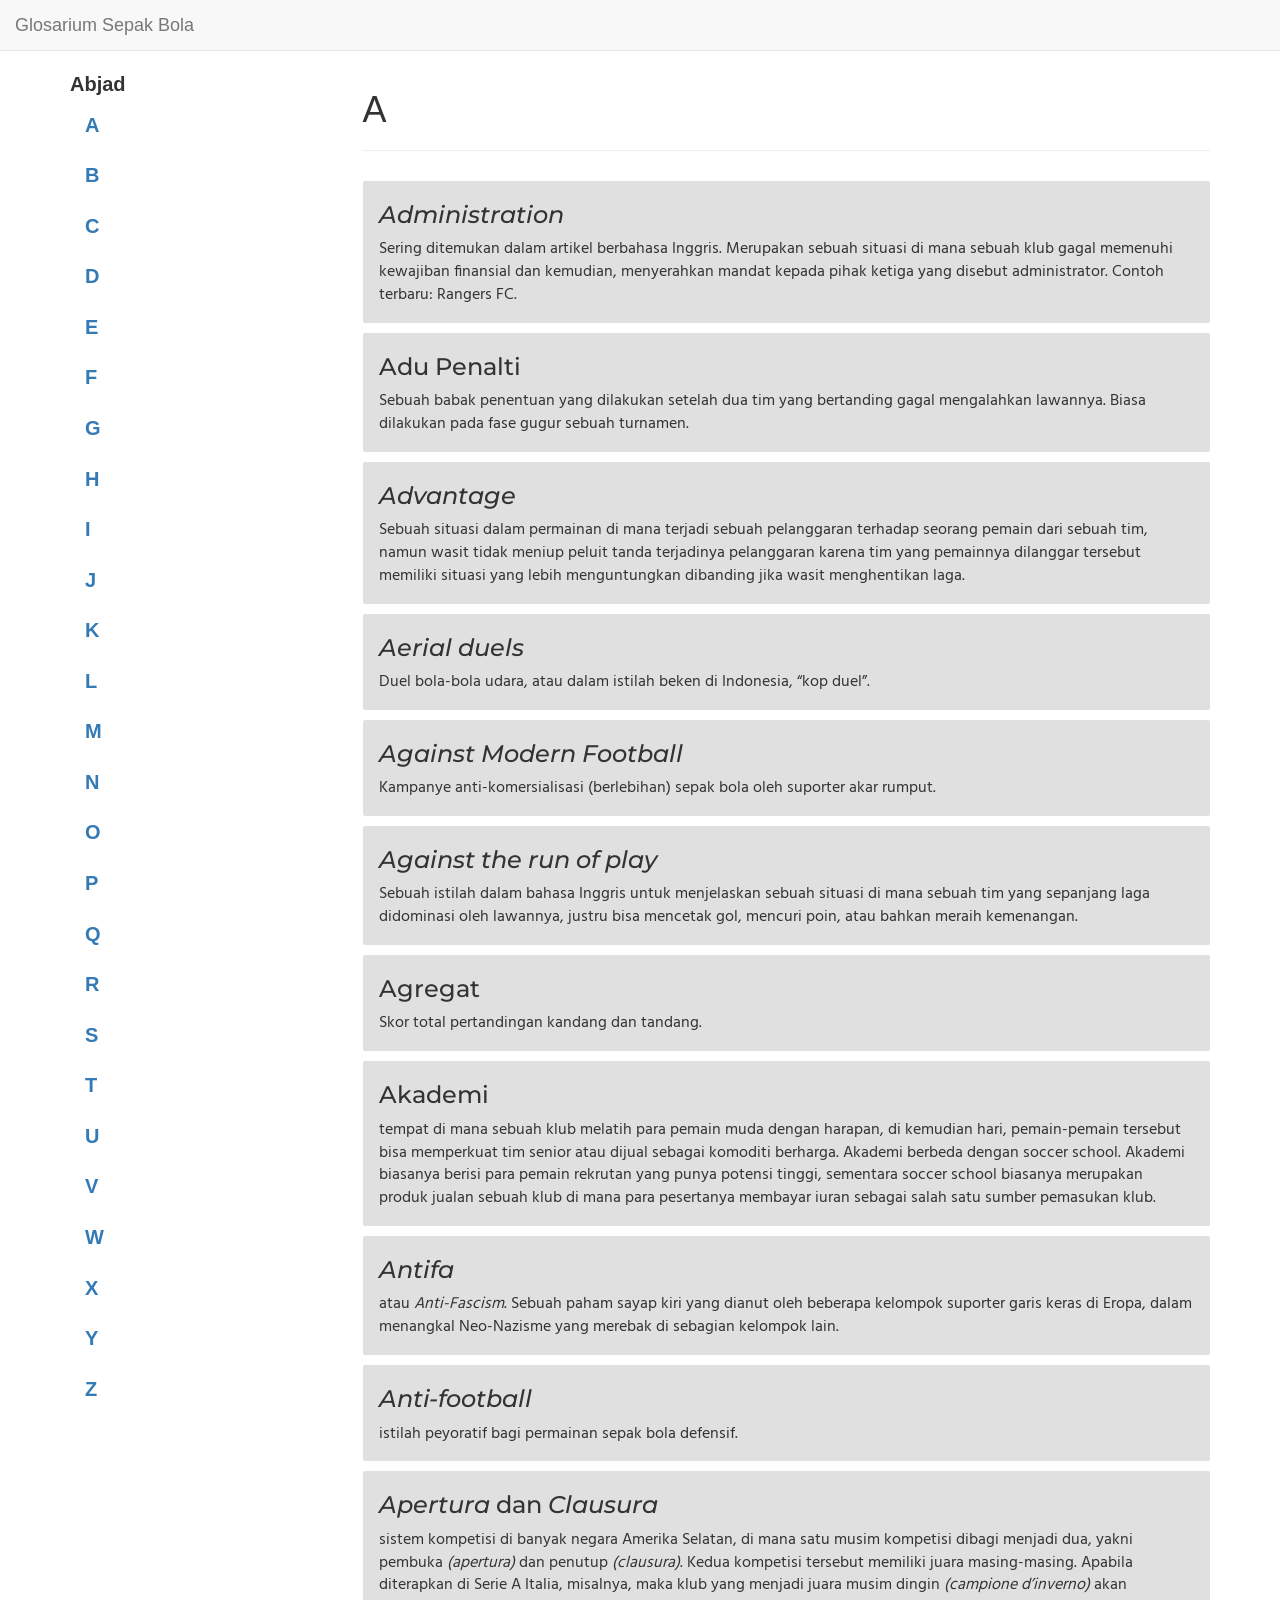
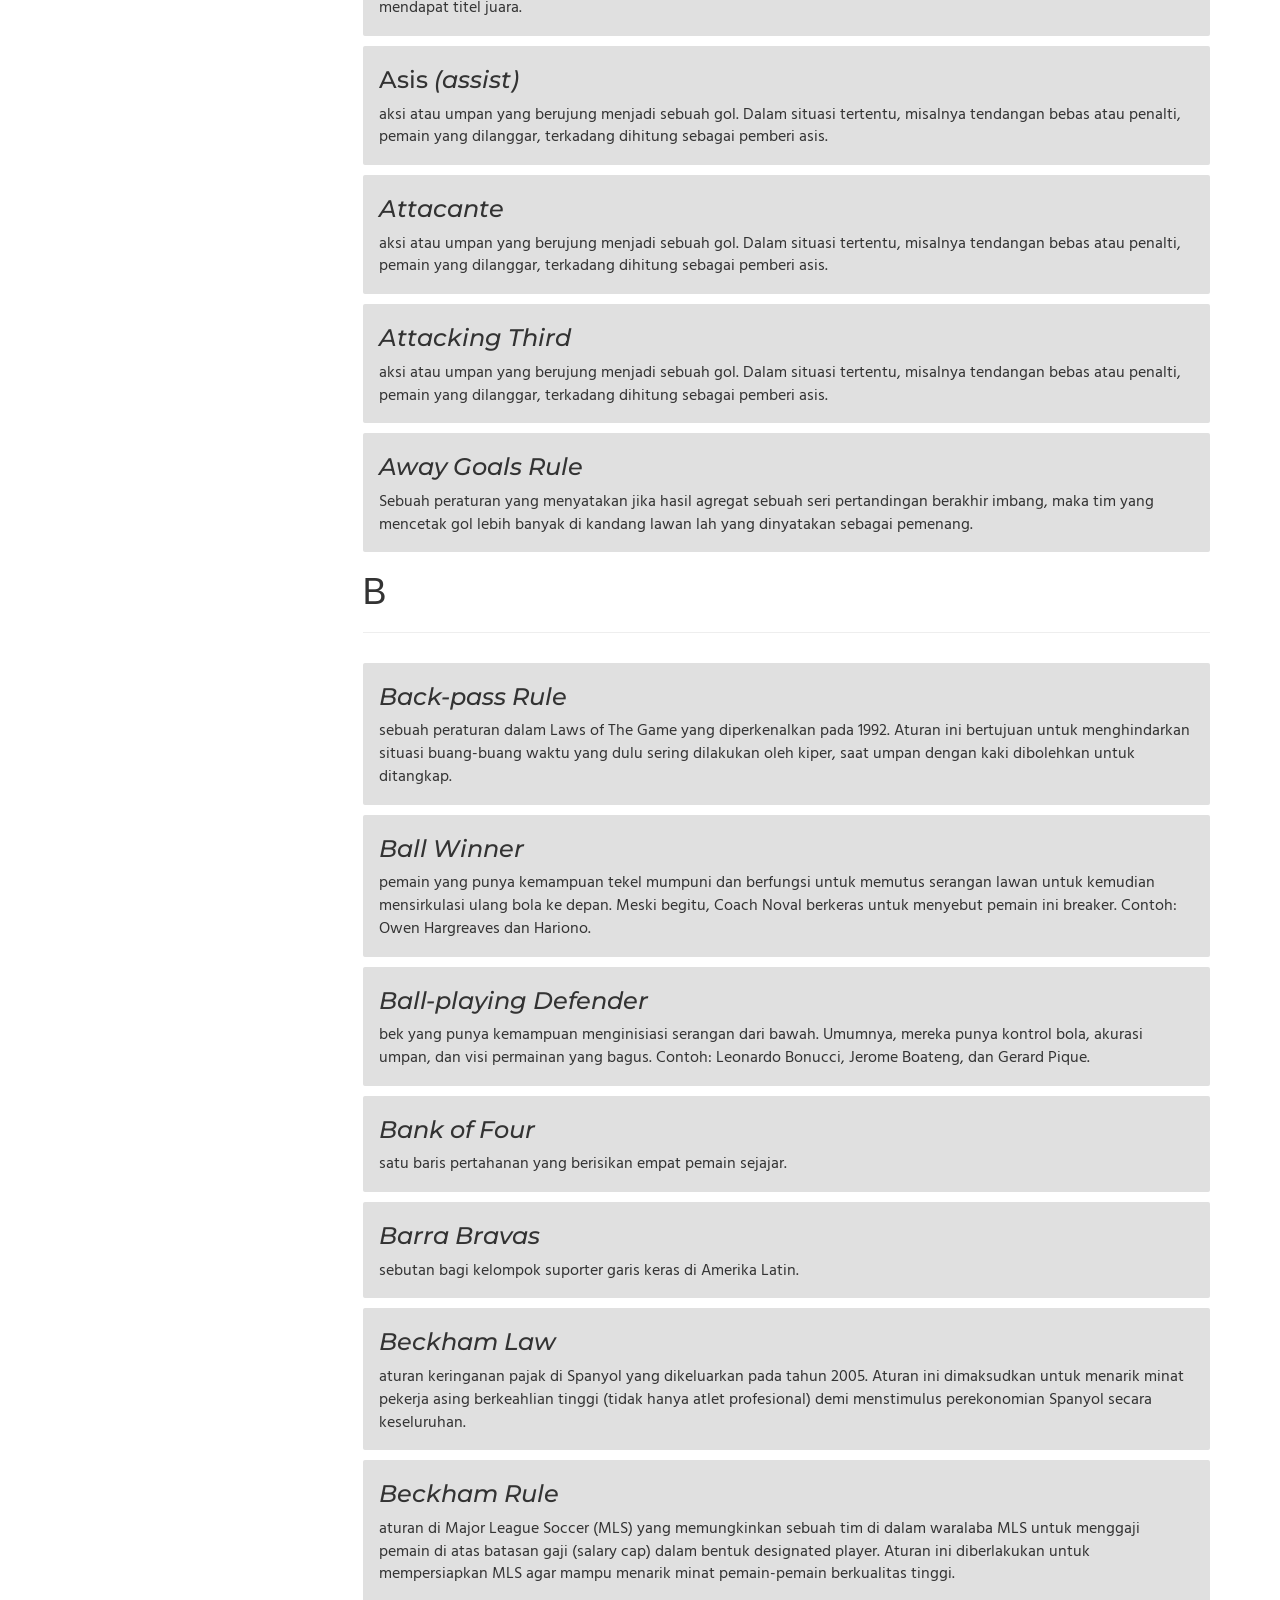
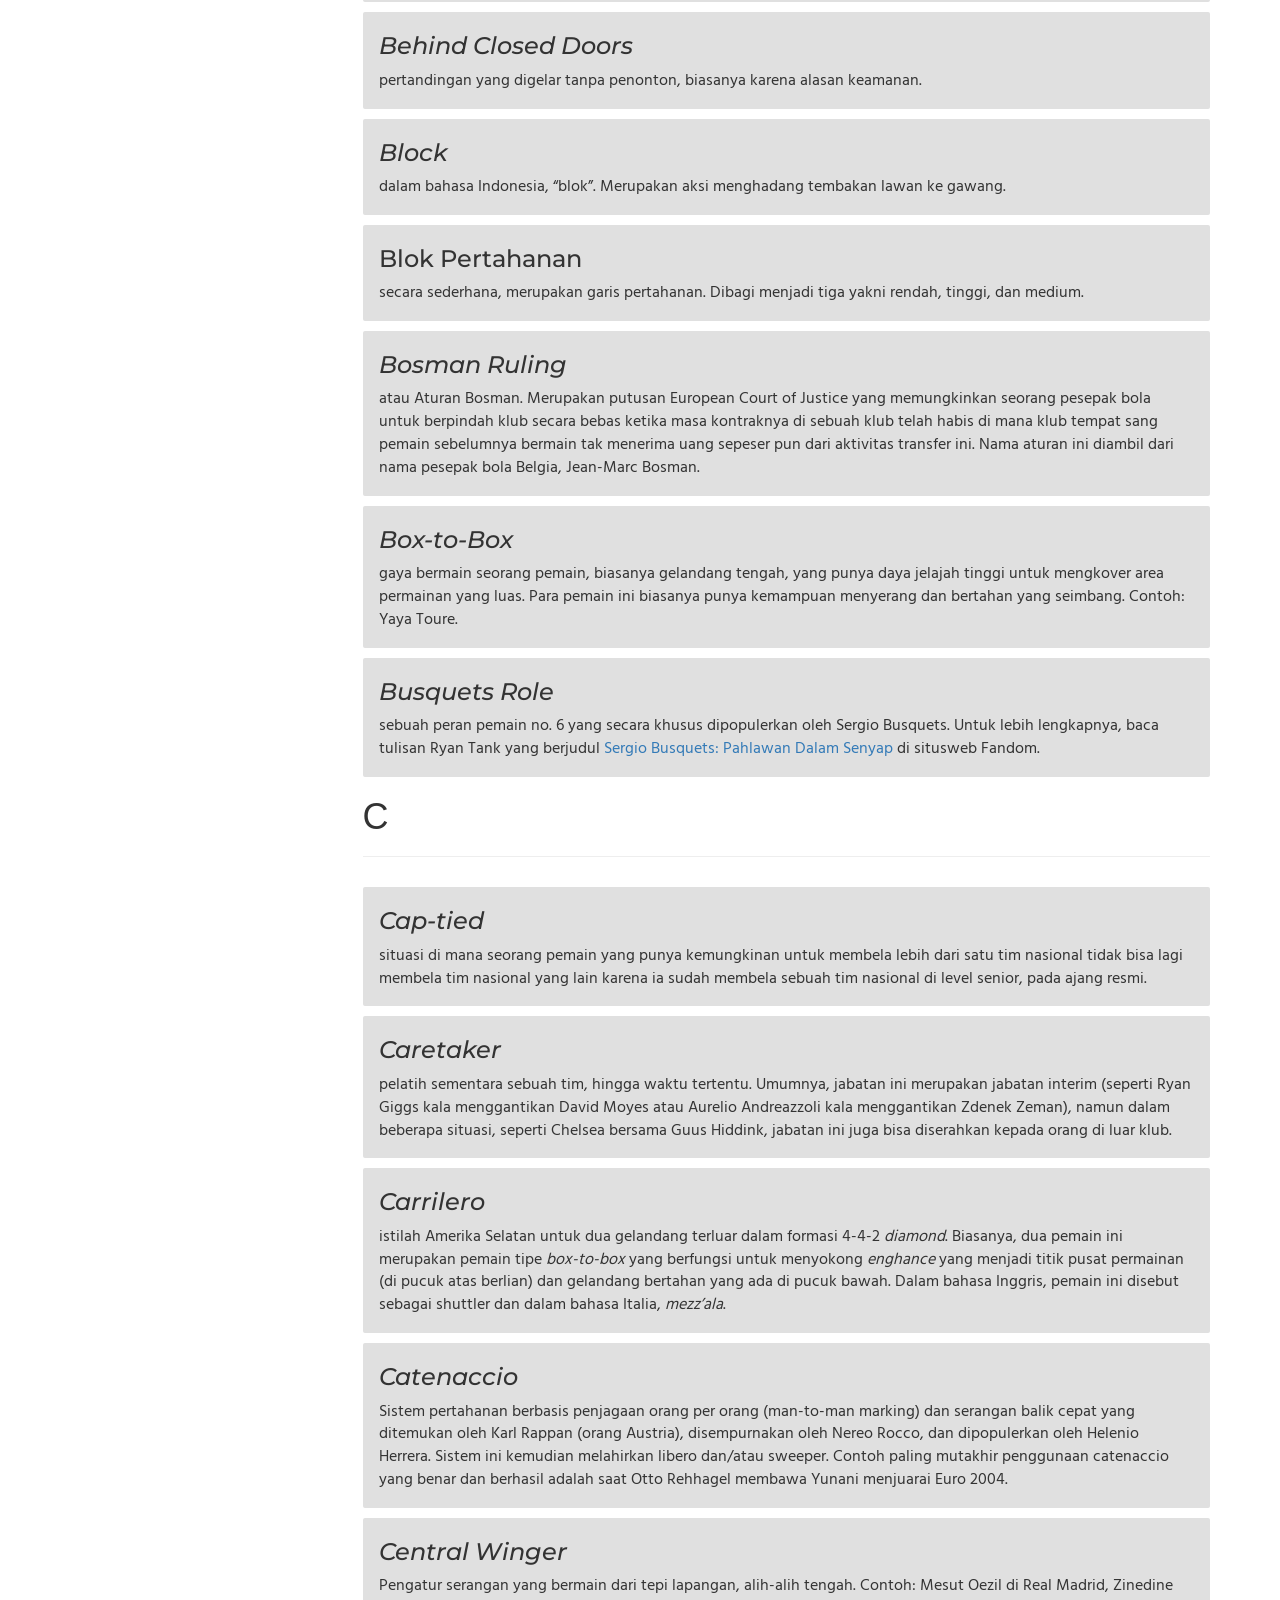
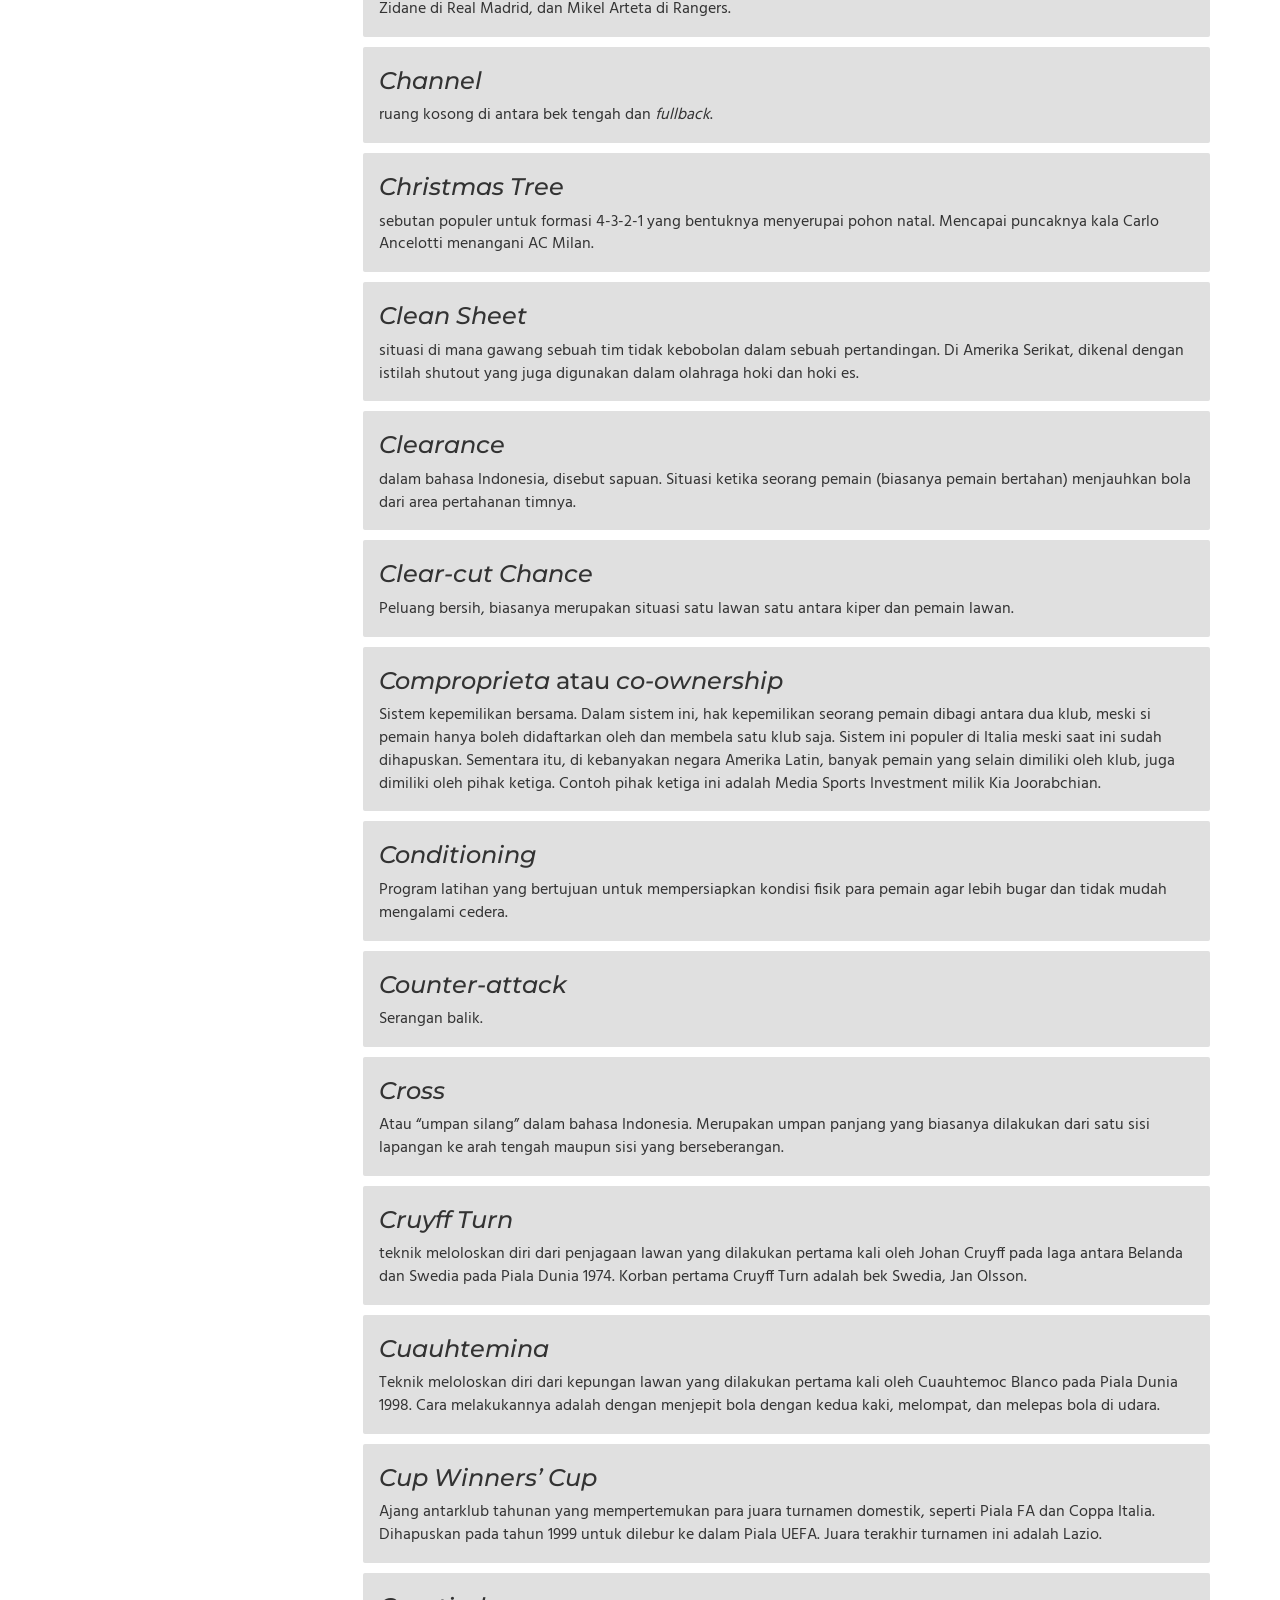
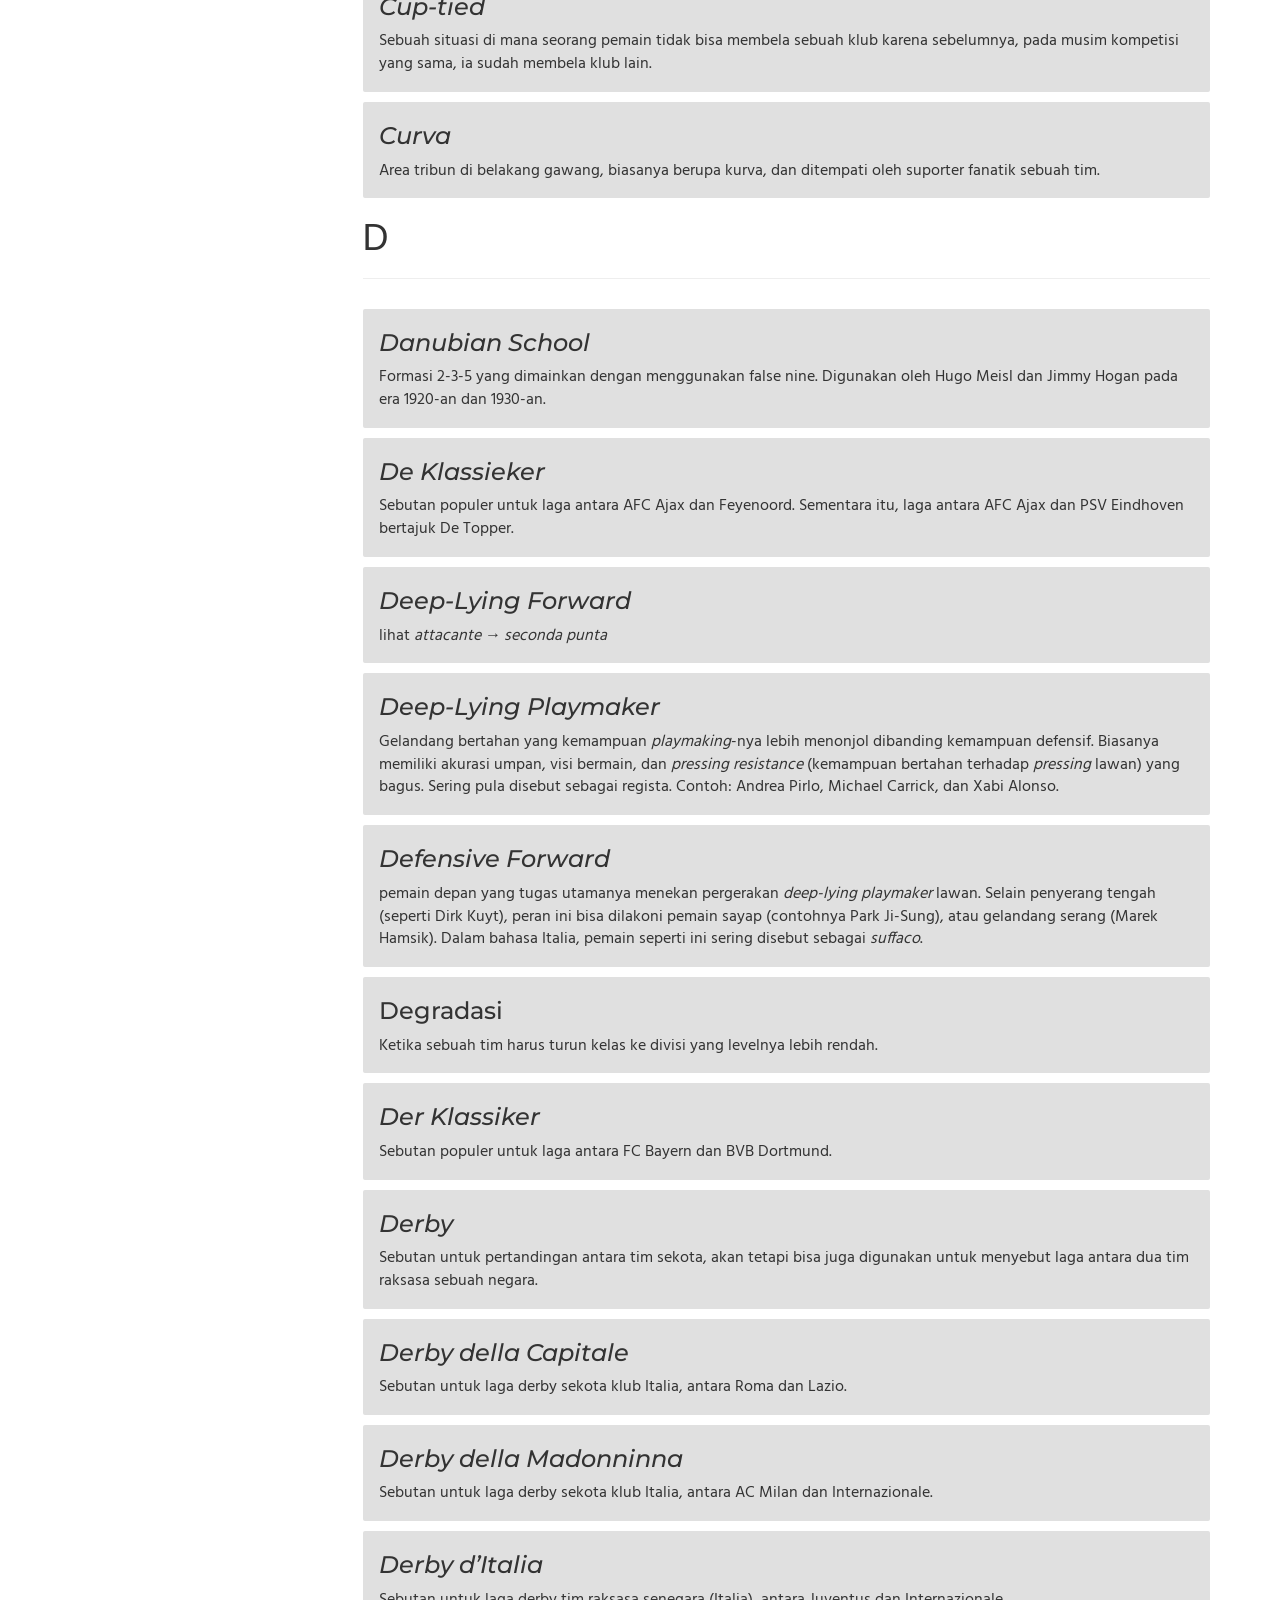
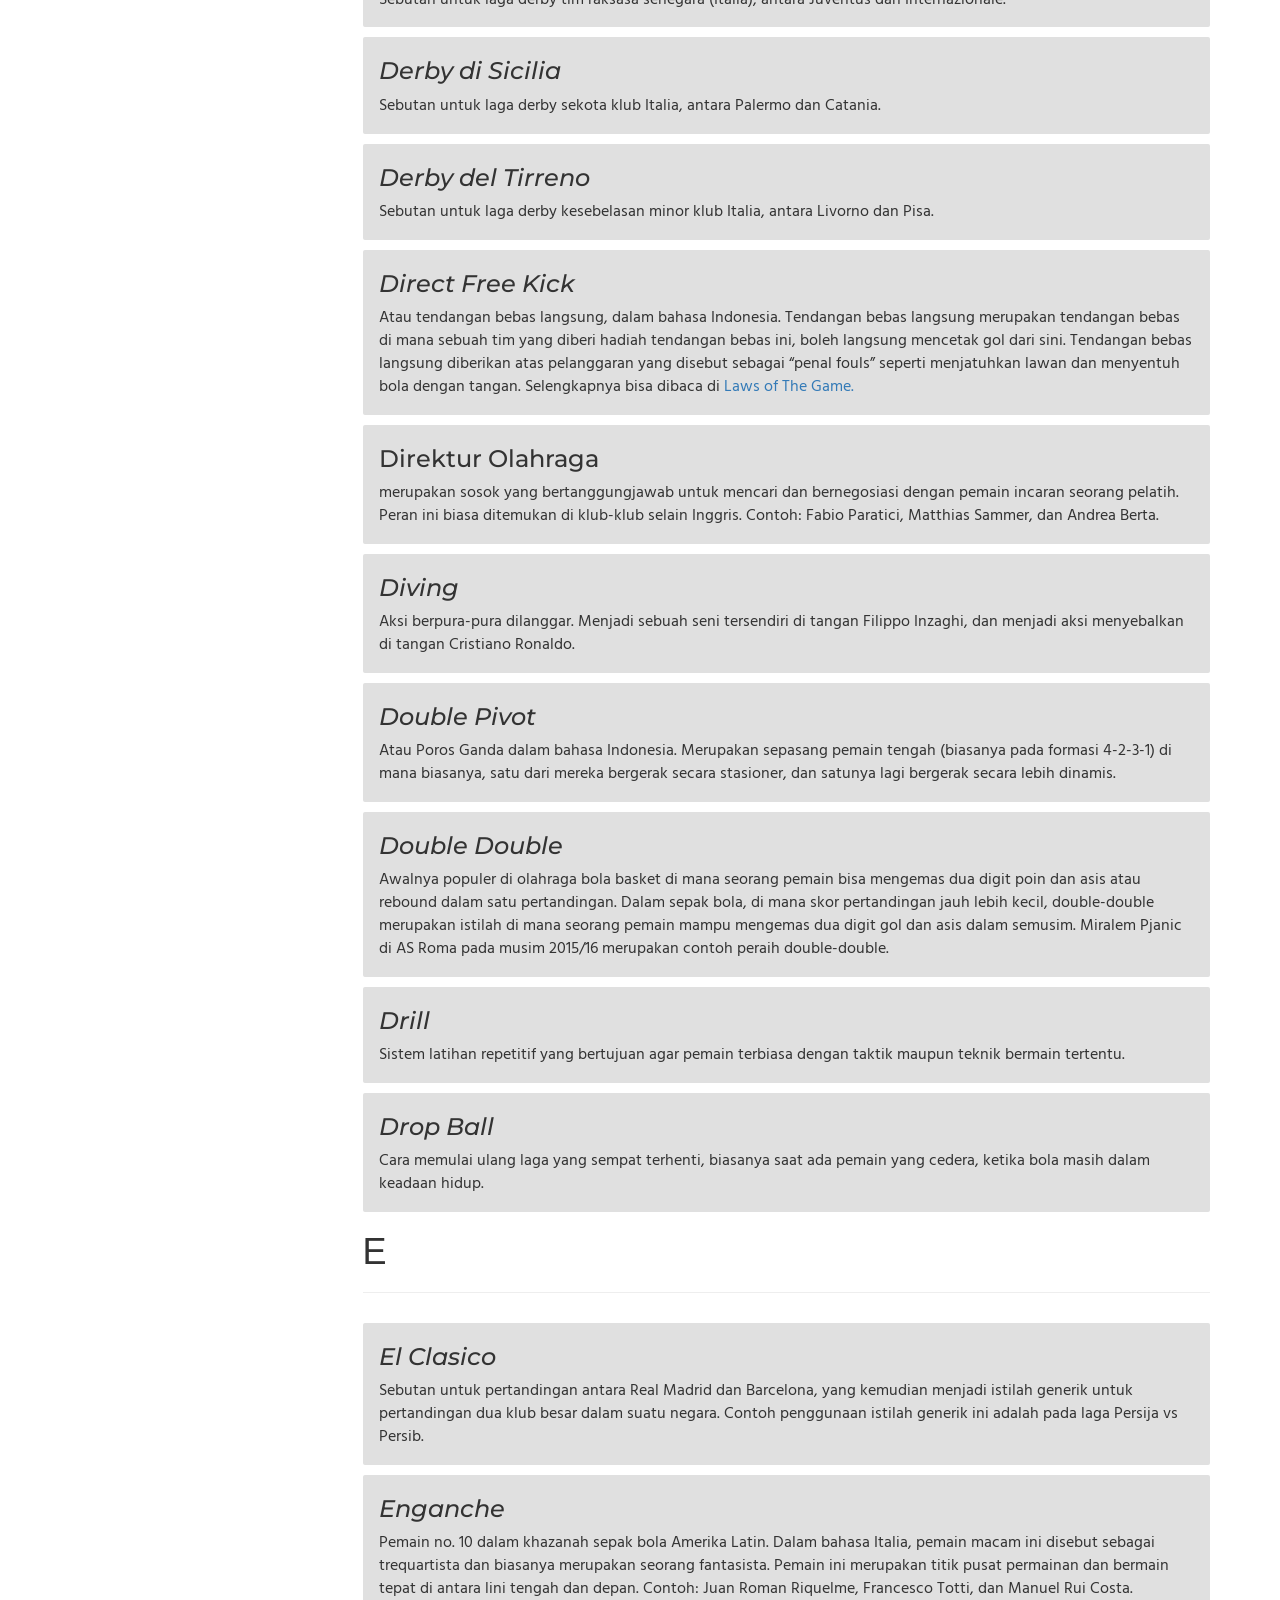
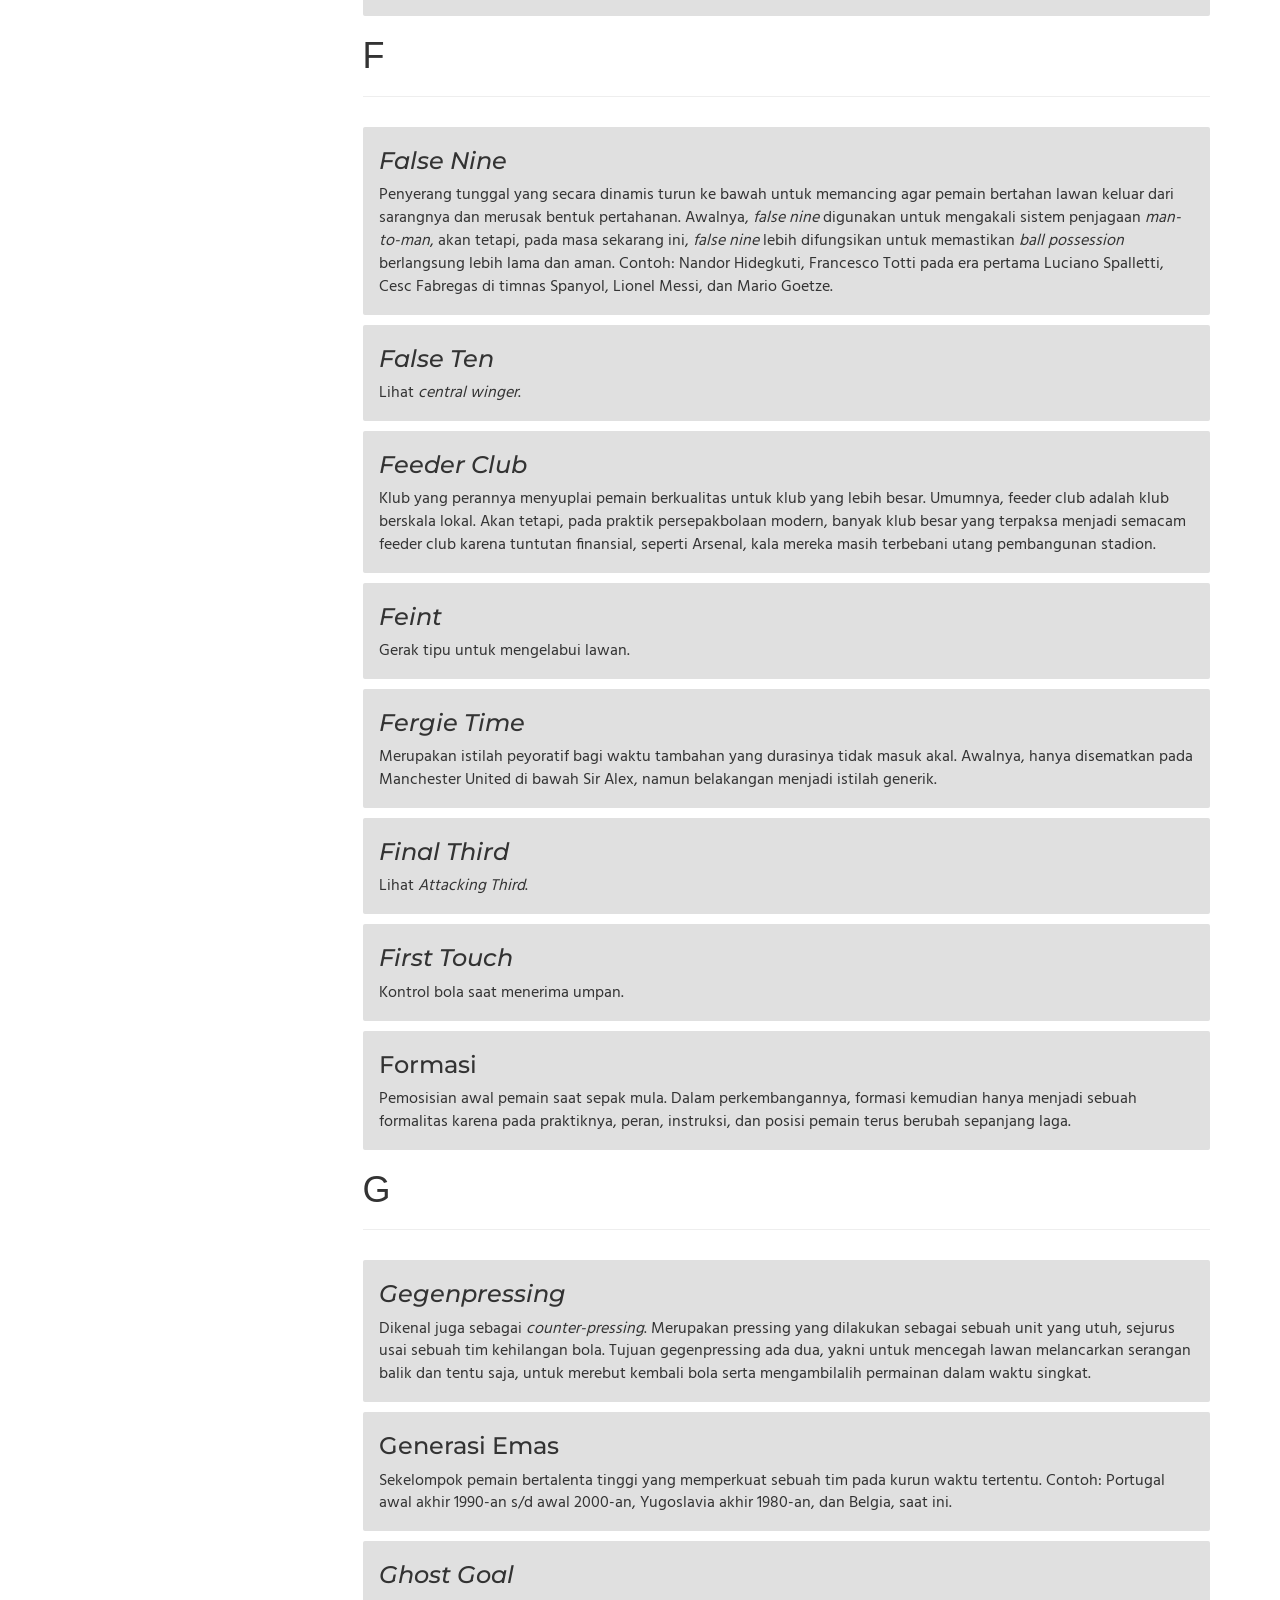
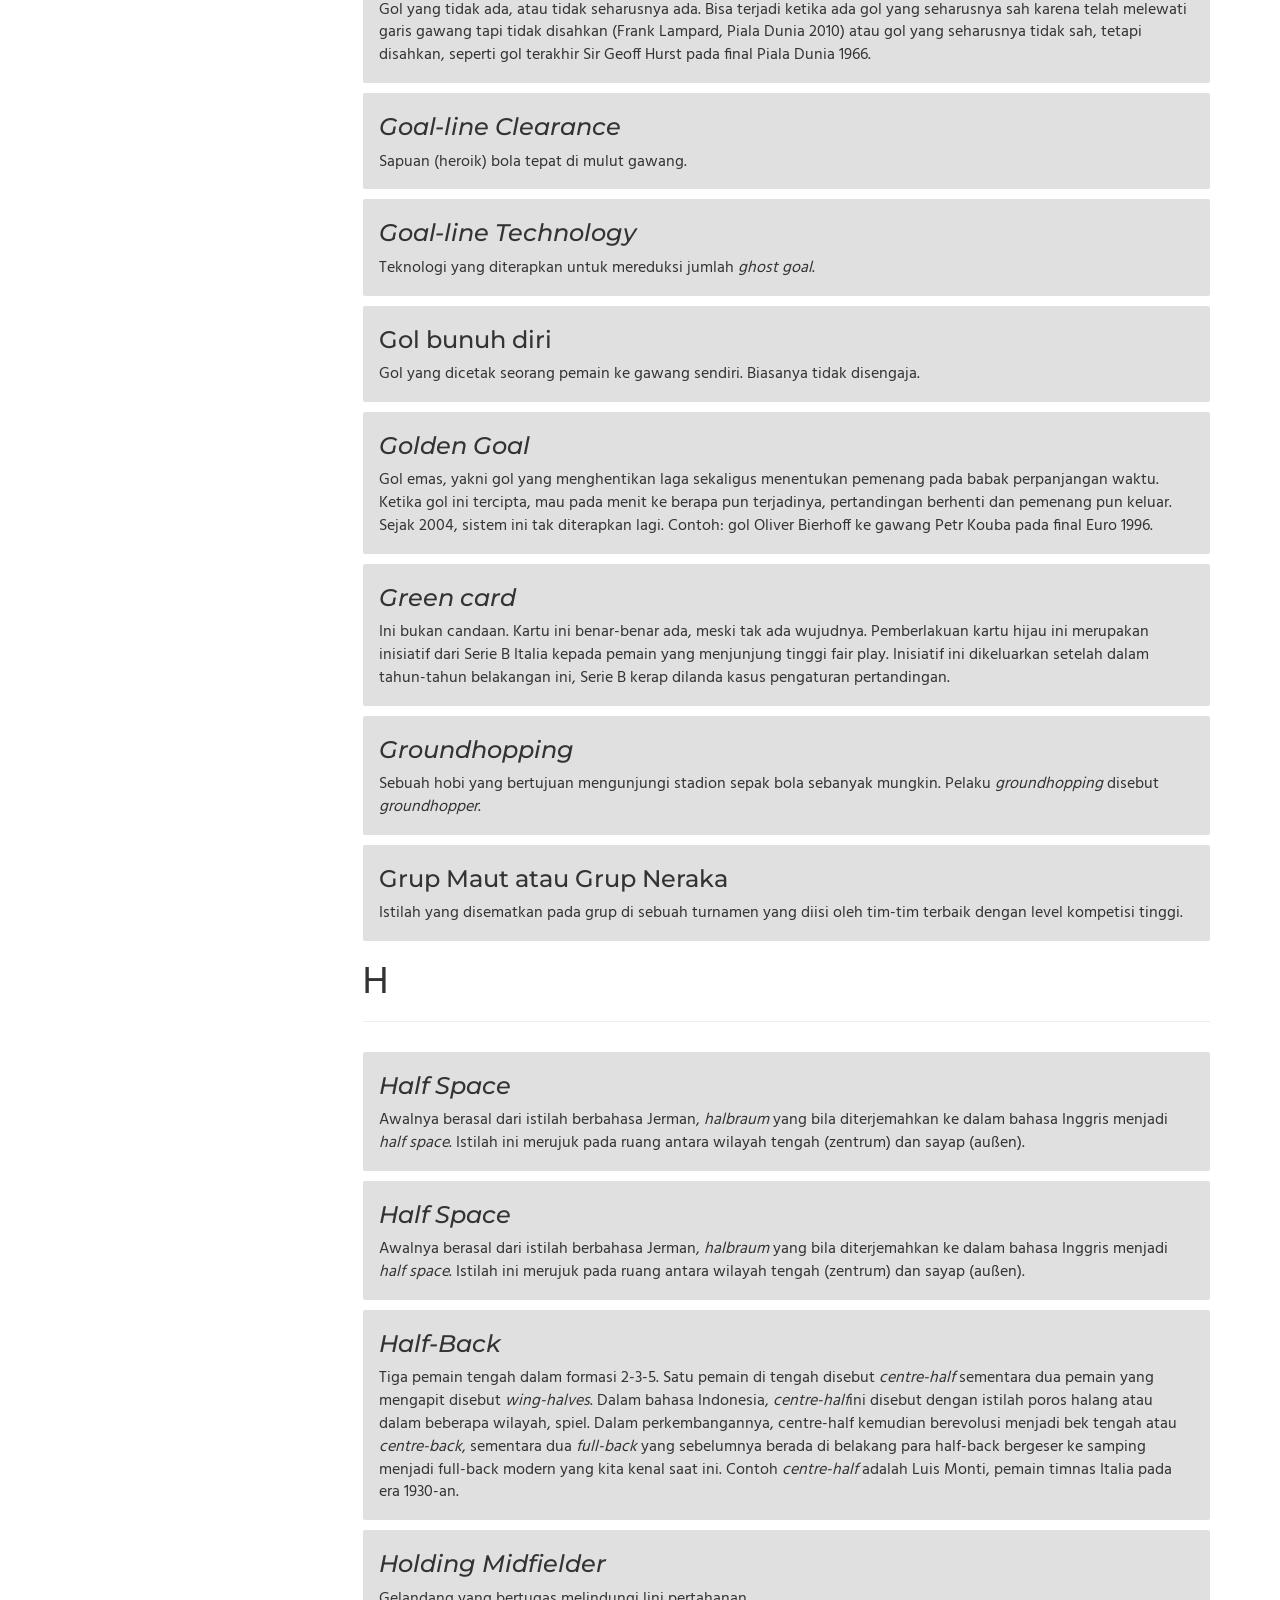
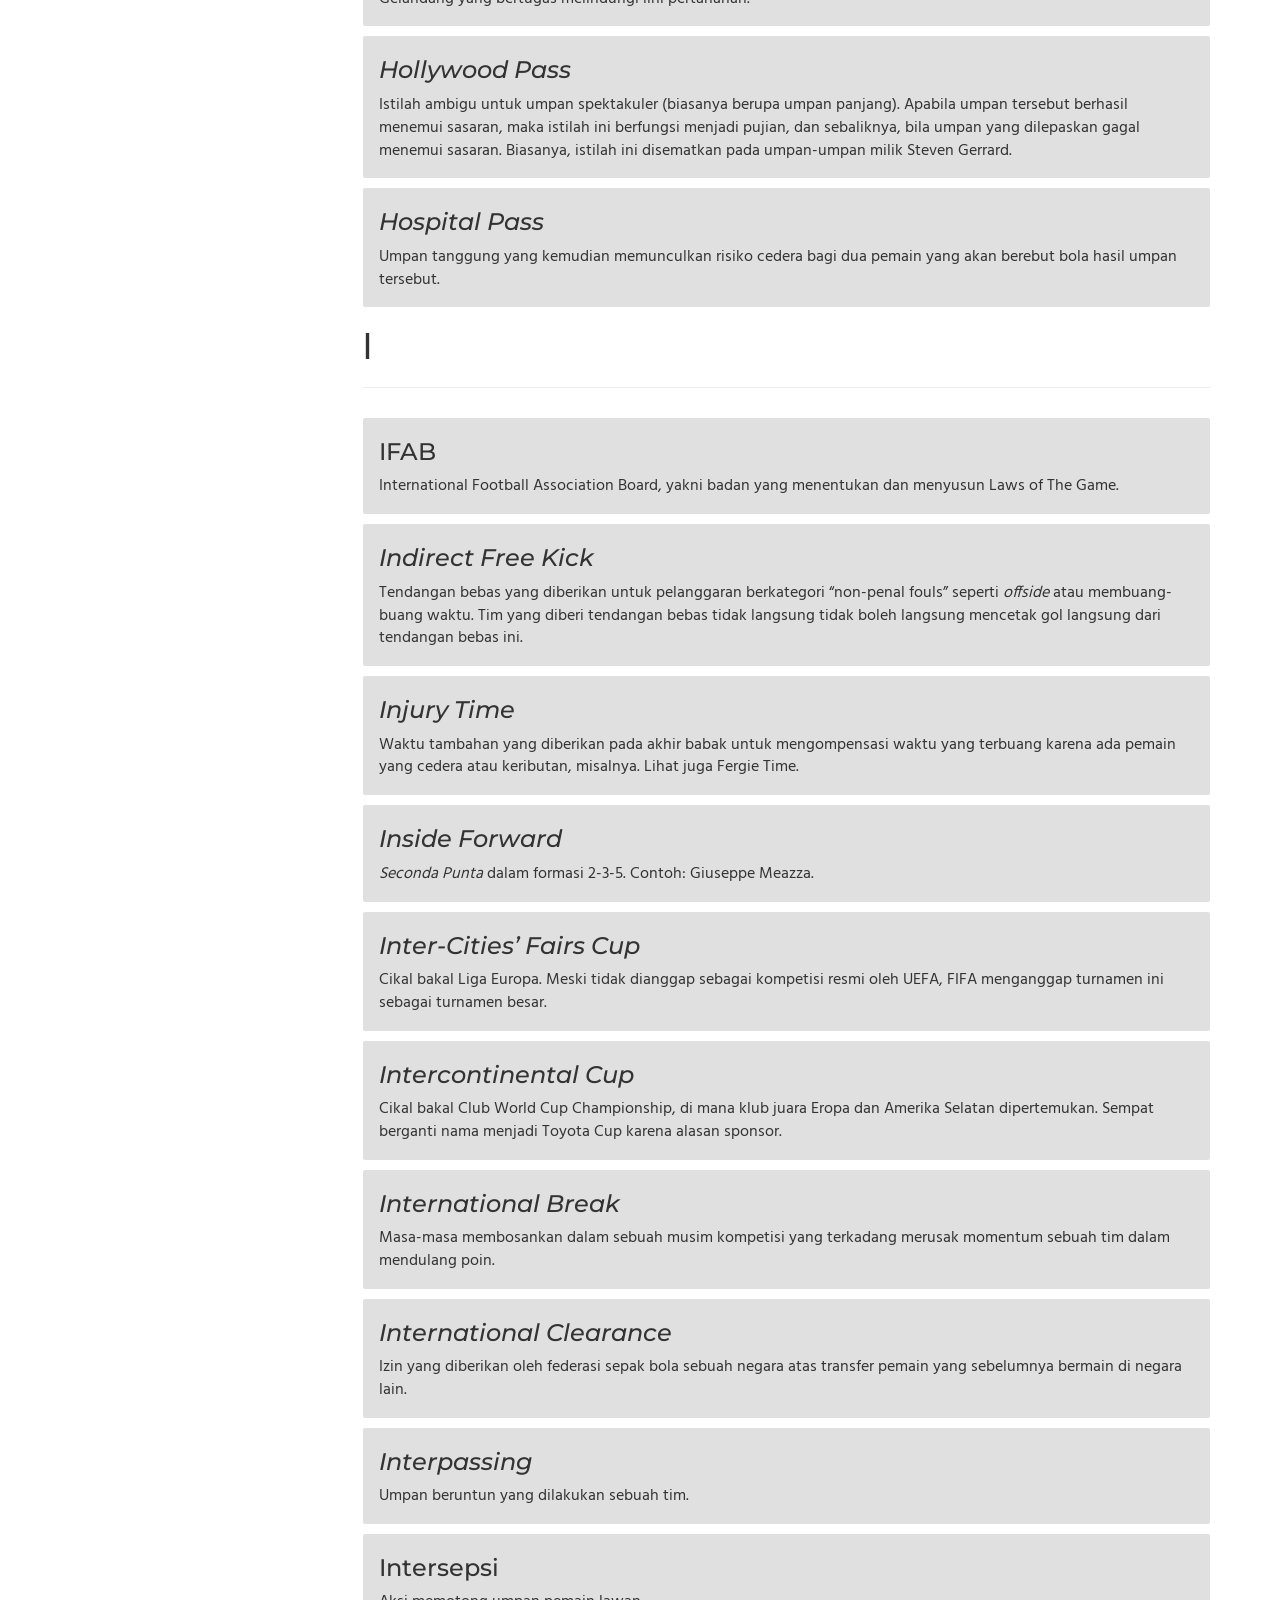
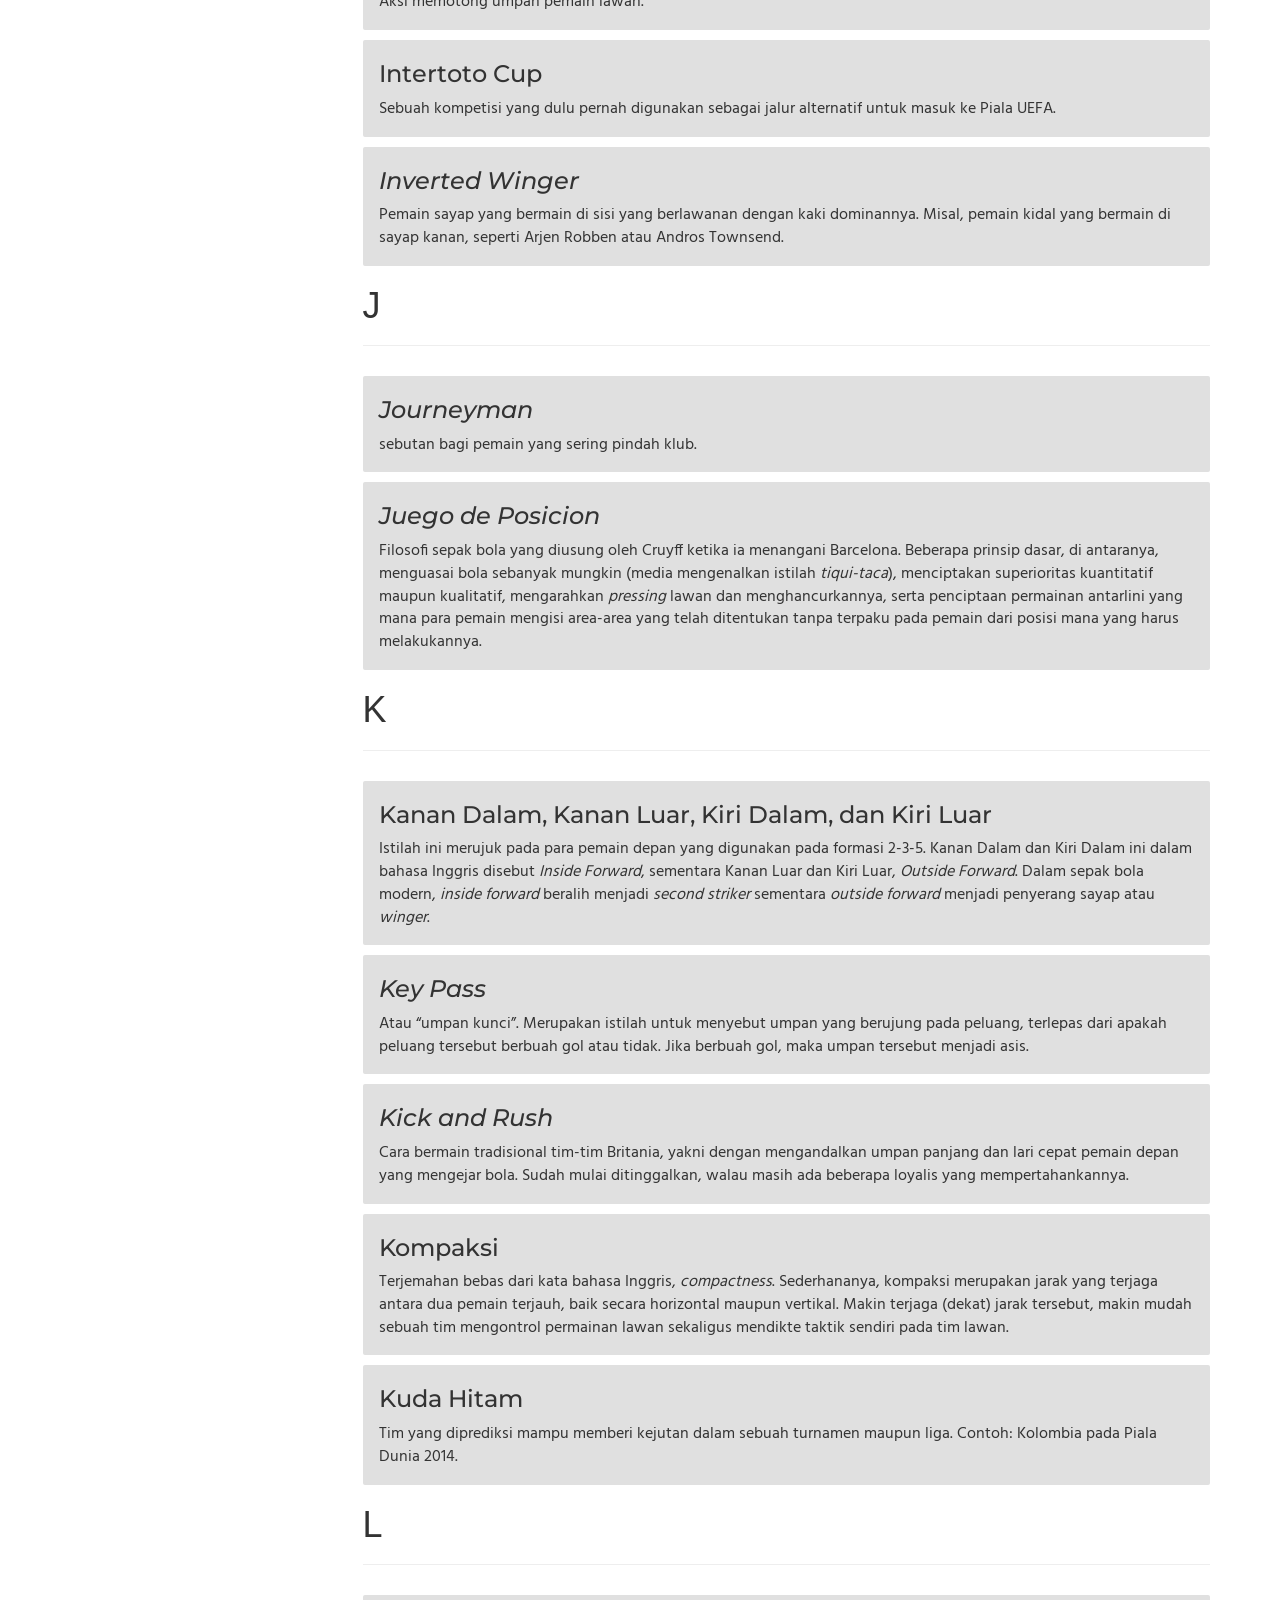
==== commit 5f5e140f: "Entry data sampai abjad Z" ====
--- a/index.html
+++ b/index.html
@@ -1462,6 +1462,544 @@
 				  </div>
 			</div>
 
+			<div class="row">
+				<div class="col-md-12" id="hurufq" ><h1>Q</h1><hr></div>
+			</div>
+		  	<div class="row">
+				  <div class="col-md-12">
+				  	<div class="card">
+				  		<div class="card-content">
+				  			<h3>-</h3>
+				  			
+				  		</div>
+				  	</div>
+				  </div>
+
+			</div>
+
+			<div class="row">
+				<div class="col-md-12" id="hurufr" ><h1>R</h1><hr></div>
+			</div>
+		  	<div class="row">
+				  <div class="col-md-12">
+				  	<div class="card">
+				  		<div class="card-content">
+				  			<h3><i>Rabona</i></h3>
+				  			<p>Sebuah cara menendang bola di mana kaki yang digunakan untuk menendang dikaitkan ke bagian belakang kaki yang satunya.</p>
+				  		</div>
+				  	</div>
+				  </div>
+				  <div class="col-md-12">
+				  	<div class="card">
+				  		<div class="card-content">
+				  			<h3><i>Raumdeuter</i></h3>
+				  			<p>Istilah yang biasa digunakan untuk menyebut cara bermain Thomas Muller. Berasal dari bahasa Jerman yang berarti “penafsir ruang”, istilah ini awalnya merupakan istilah di bidang arsitektur dan berfungsi sebagai pujian untuk kecerdasan taktikal & spasial seorang Thomas Muller.</p>
+				  		</div>
+				  	</div>
+				  </div>
+				  <div class="col-md-12">
+				  	<div class="card">
+				  		<div class="card-content">
+				  			<h3><i>Reducer</i></h3>
+				  			<p>Istilah untuk intimidasi mental dengan cara menekel pemain bintang lawan pada menit-menit awal pertandingan. Contoh: Ketika Vinnie Jones menghajar kaki Steve McMahon pada laga final Piala FA 1987 antara Wimbledon dan Liverpool.</p>
+				  		</div>
+				  	</div>
+				  </div>
+				  <div class="col-md-12">
+				  	<div class="card">
+				  		<div class="card-content">
+				  			<h3><i>Reserve Team</i></h3>
+				  			<p>Atau tim cadangan. Biasanya merupakan kombinasi antara pemain-pemain muda yang cukup menonjol di level junior dan pemain-pemain senior yang sudah lama tak tampil untuk tim utama, biasanya karena cedera.</p>
+				  		</div>
+				  	</div>
+				  </div>
+				  <div class="col-md-12">
+				  	<div class="card">
+				  		<div class="card-content">
+				  			<h3><i>Ritiro</i></h3>
+				  			<p>Berasal dari bahasa Italia, ritiro merupakan pemusatan latihan situasional yang biasanya dilakukan ketika sebuah tim sedang berada dalam situasi kritis atau ketika ada laga penting yang harus dihadapi. Seringkali, pengadaan <i>ritiro</i> dipolitisasi untuk mendongkel kursi kepelatihan.</p>
+				  		</div>
+				  	</div>
+				  </div>
+				  <div class="col-md-12">
+				  	<div class="card">
+				  		<div class="card-content">
+				  			<h3><i>Rondo</i></h3>
+				  			<p>Latihan “kucing-kucingan” ala Barcelona. Tujuannya untuk melatih kecepatan pemain dalam mengambil keputusan mengalirkan bola.</p>
+				  		</div>
+				  	</div>
+				  </div>
+				  <div class="col-md-12">
+				  	<div class="card">
+				  		<div class="card-content">
+				  			<h3><i>Rotasi</i></h3>
+				  			<p>Sistem manajemen pemain, biasanya ketika sebuah tim sedang menghadapi jadwal yang padat.</p>
+				  		</div>
+				  	</div>
+				  </div>
+				  <div class="col-md-12">
+				  	<div class="card">
+				  		<div class="card-content">
+				  			<h3><i>Round-robin</i></h3>
+				  			<p>Sistem setengah kompetisi, di mana semua tim masing-masing saling berhadapan satu kali dalam sebuah turnamen.</p>
+				  		</div>
+				  	</div>
+				  </div>
+				  <div class="col-md-12">
+				  	<div class="card">
+				  		<div class="card-content">
+				  			<h3><i>Route one</i></h3>
+				  			<p>Sepak bola <i>direct</i> di mana tujuannya adalah mengalirkan bola ke gawang lawan dalam tempo yang sesingkat-singkatnya.</p>
+				  		</div>
+				  	</div>
+				  </div>
+			</div>
+
+			<div class="row">
+				<div class="col-md-12" id="hurufs" ><h1>S</h1><hr></div>
+			</div>
+		  	<div class="row">
+				  <div class="col-md-12">
+				  	<div class="card">
+				  		<div class="card-content">
+				  			<h3><i>Safe Standing Area</i></h3>
+				  			<p>Tribun berdiri yang didesain sedemikian rupa agar penonton lebih aman. Ada tiga teknologi yang digunakan untuk menciptakan <i>safe standing area</i>, yakni dengan rail seats seperti di Weserstadion, <i>clip-on seats</i> (bisa dibongkar-pasang dengan baut) seperti di Ruhrstadion, dan <i>foldaway seats</i> (bisa dimasukkan ke bagian lantai tribun) seperti di AOL Arena.</p>
+				  		</div>
+				  	</div>
+				  </div>
+				   <div class="col-md-12">
+				  	<div class="card">
+				  		<div class="card-content">
+				  			<h3><i>Safe Standing Area</i></h3>
+				  			<p>Tribun berdiri yang didesain sedemikian rupa agar penonton lebih aman. Ada tiga teknologi yang digunakan untuk menciptakan <i>safe standing area</i>, yakni dengan rail seats seperti di Weserstadion, <i>clip-on seats</i> (bisa dibongkar-pasang dengan baut) seperti di Ruhrstadion, dan <i>foldaway seats</i> (bisa dimasukkan ke bagian lantai tribun) seperti di AOL Arena.</p>
+				  		</div>
+				  	</div>
+				  </div>
+				  <div class="col-md-12">
+				  	<div class="card">
+				  		<div class="card-content">
+				  			<h3><i>Scrimmage</i></h3>
+				  			<p>Kemelut di depan gawang. Meski merupakan istilah kuno (mulai muncul pada zaman Victoria), istilah ini masih populer di kalangan komentator Indonesia.</p>
+				  		</div>
+				  	</div>
+				  </div>
+				  <div class="col-md-12">
+				  	<div class="card">
+				  		<div class="card-content">
+				  			<h3><i>Set piece</i></h3>
+				  			<p>Situasi bola-bola mati.</p>
+				  		</div>
+				  	</div>
+				  </div>
+				  <div class="col-md-12">
+				  	<div class="card">
+				  		<div class="card-content">
+				  			<h3><i>Shielding</i></h3>
+				  			<p>Sebuah teknik bertahan, di mana pemain bertahan melindungi bola dengan tubuhnya dari jangkauan pemain lawan. Biasanya digunakan untuk mencegah lawan menguasai bola di situasi yang menguntungkan mereka.</p>
+				  		</div>
+				  	</div>
+				  </div>
+				  <div class="col-md-12">
+				  	<div class="card">
+				  		<div class="card-content">
+				  			<h3><i>Side netting</i></h3>
+				  			<p>Ketika bola tembakan mengenai bagian samping dari jala gawang.</p>
+				  		</div>
+				  	</div>
+				  </div>
+				  <div class="col-md-12">
+				  	<div class="card">
+				  		<div class="card-content">
+				  			<h3><i>Silver Goal</i></h3>
+				  			<p>Atau gol perak. Sistem ini menjadi pengganti golden goal. Artinya, jika sebuah tim mencetak gol dalam babak perpanjangan waktu, maka gol tersebut tidak serta merta menghentikan pertandingan.</p>
+				  		</div>
+				  	</div>
+				  </div>
+				  <div class="col-md-12">
+				  	<div class="card">
+				  		<div class="card-content">
+				  			<h3>Simulasi</h3>
+				  			<p>Lihat <i>Diving.</i></p>
+				  		</div>
+				  	</div>
+				  </div>
+				  <div class="col-md-12">
+				  	<div class="card">
+				  		<div class="card-content">
+				  			<h3><i>Six-pointer game</i></h3>
+				  			<p>Merupakan istilah bagi pertandingan yang sangat menetukan. Biasanya, pertandingan yang dimaksud mempertemukan dua tim yang berebut menjadi juara atau bergelut untuk lolos dari zona degradasi.</p>
+				  		</div>
+				  	</div>
+				  </div>
+				  <div class="col-md-12">
+				  	<div class="card">
+				  		<div class="card-content">
+				  			<h3><i>Square Ball</i></h3>
+				  			<p>Lihat Lateral Pass.</p>
+				  		</div>
+				  	</div>
+				  </div>
+				  <div class="col-md-12">
+				  	<div class="card">
+				  		<div class="card-content">
+				  			<h3><i>Squeaky-bum Time</i></h3>
+				  			<p>Frasa yang diciptakan oleh Sir Alex Ferguson untuk menggambarkan ketegangan ekstra yang terjadi pada akhir musim.</p>
+				  		</div>
+				  	</div>
+				  </div>
+				   <div class="col-md-12">
+				  	<div class="card">
+				  		<div class="card-content">
+				  			<h3><i>Staying power</i></h3>
+				  			<p>Kemampuan untuk menjaga konsistensi permainan di tengah kesulitan atau kelelahan fisik. Biasa diasosiasikan dengan tim nasional Jerman.</p>
+				  		</div>
+				  	</div>
+				  </div>
+				  <div class="col-md-12">
+				  	<div class="card">
+				  		<div class="card-content">
+				  			<h3><i>Stepover</i></h3>
+				  			<p>Teknik mengelabui lawan di mana pemain yang sedang membawa bola, menggerakkan kakinya di sekitar bola tanpa melakukan kontak, untuk kemudian menggerakkan bola menjauh dari pemain bertahan yang terlanjur salah memprediksi arah pergerakan.</p>
+				  		</div>
+				  	</div>
+				  </div>
+				  <div class="col-md-12">
+				  	<div class="card">
+				  		<div class="card-content">
+				  			<h3><i>Stopper</i></h3>
+				  			<p>Pemain bertahan yang tugas utamanya menghentikan pemain lawan untuk mencetak gol.</p>
+				  		</div>
+				  	</div>
+				  </div>
+				  <div class="col-md-12">
+				  	<div class="card">
+				  		<div class="card-content">
+				  			<h3><i>Stranieri</i></h3>
+				  			<p>Pemain asing, dalam bahasa Italia.</p>
+				  		</div>
+				  	</div>
+				  </div>
+				  <div class="col-md-12">
+				  	<div class="card">
+				  		<div class="card-content">
+				  			<h3><i>Strategic Foul</i></h3>
+				  			<p>Lihat Professional Foul.</p>
+				  		</div>
+				  	</div>
+				  </div>
+				  <div class="col-md-12">
+				  	<div class="card">
+				  		<div class="card-content">
+				  			<h3><i>Sudden death</i></h3>
+				  			<p>Situasi dalam babak adu penalti di mana kedua tim sudah menghabiskan jatah lima penendang utama dan skor masih berimbang.</p>
+				  		</div>
+				  	</div>
+				  </div>
+				  <div class="col-md-12">
+				  	<div class="card">
+				  		<div class="card-content">
+				  			<h3><i>Supersub</i></h3>
+				  			<p>Sebutan bagi pemain yang tampil bagus dan mengubah jalannya laga ketika diturunkan sebagai pemain pengganti. Contoh: Ole Gunnar Solskjaer.</p>
+				  		</div>
+				  	</div>
+				  </div>
+				  <div class="col-md-12">
+				  	<div class="card">
+				  		<div class="card-content">
+				  			<h3><i>Sweeper-keeper</i></h3>
+				  			<p>Sebutan bagi pemain yang tampil bagus dan mengubah jalannya laga ketika diturunkan sebagai pemain pengganti. Contoh: Ole Gunnar Solskjaer.</p>
+				  		</div>
+				  	</div>
+				  </div>
+			</div>
+
+			<div class="row">
+				<div class="col-md-12" id="huruft" ><h1>T</h1><hr></div>
+			</div>
+		  	<div class="row">
+				  <div class="col-md-12">
+				  	<div class="card">
+				  		<div class="card-content">
+				  			<h3>Tangan Tuhan</h3>
+				  			<p>Gol Diego Maradona ke gawang Peter Shilton pada Piala Dunia 1986, yang dicetak menggunakan tangan. Hanya berlaku untuk Maradona.</p>
+				  		</div>
+				  	</div>
+				  </div>
+				  <div class="col-md-12">
+				  	<div class="card">
+				  		<div class="card-content">
+				  			<h3>Tarkam</h3>
+				  			<p>Turnamen antarkampung. Sebuah turnamen semiprofesional yang biasanya digelar dalam skala kecil, untuk memeriahkan momen tertentu. Sering dijadikan ajang mencari uang tambahan bagi pemain profesional, maupun ajang untuk menjaga kondisi ketika tidak ada kompetisi resmi yang berjalan.</p>
+				  		</div>
+				  	</div>
+				  </div>
+				   <div class="col-md-12">
+				  	<div class="card">
+				  		<div class="card-content">
+				  			<h3><i>Technical Area</i></h3>
+				  			<p>Area di antara bangku cadangan dan lapangan pertandingan, di mana pelatih dan/atau staf sebuah tim dilarang keluar darinya. Jika melanggar, biasanya diberi peringatan terlebih dahulu, dan jika sudah keterlaluan, bisa diberi kartu kuning atau kartu merah.</p>
+				  		</div>
+				  	</div>
+				  </div>
+				   <div class="col-md-12">
+				  	<div class="card">
+				  		<div class="card-content">
+				  			<h3>Tekel</h3>
+				  			<p>Aksi merebut bola dari penguasaan lawan. Bisa dilakukan dengan berdiri, maupun sambil menjatuhkan diri <i>(sliding tackle)</i>.</p>
+				  		</div>
+				  	</div>
+				  </div>
+				  <div class="col-md-12">
+				  	<div class="card">
+				  		<div class="card-content">
+				  			<h3>Tendangan Kura-Kura</h3>
+				  			<p>Tendangan dengan kaki bagian luar. Biasanya, hasil dari tendangan ini menyebabkan bola meluncur lurus dengan kecepatan tinggi.</p>
+				  		</div>
+				  	</div>
+				  </div>
+				  <div class="col-md-12">
+				  	<div class="card">
+				  		<div class="card-content">
+				  			<h3>Tendangan Pisang</h3>
+				  			<p>Tendangan yang menghasilkan tendangan dengan trajektori menyerupai buah pisang yang melengkung. Menggunakan ilmu fisika, fenomena ini bisa dijelaskan dengan Efek Magnus.</p>
+				  		</div>
+				  	</div>
+				  </div>
+				   <div class="col-md-12">
+				  	<div class="card">
+				  		<div class="card-content">
+				  			<h3>Third Man Running</h3>
+				  			<p>Biasanya ada dalam situasi serangan balik cepat. Merupakan pemain tambahan yang berfungsi menjadi alternatif penerima umpan, atau untuk memecah konsentrasi lini pertahanan lawan.</p>
+				  		</div>
+				  	</div>
+				  </div>
+				  <div class="col-md-12">
+				  	<div class="card">
+				  		<div class="card-content">
+				  			<h3><i>Through-ball</i></h3>
+				  			<p>Umpan terobosan, dalam bahasa Indonesia. Umpan mendatar ke depan yang diberikan kepada rekan setim, biasanya untuk mengejutkan lini belakang lawan yang bermain sejajar.</p>
+				  		</div>
+				  	</div>
+				  </div>
+				  <div class="col-md-12">
+				  	<div class="card">
+				  		<div class="card-content">
+				  			<h3><i>Tifo</i></h3>
+				  			<p>Istilah untuk menyebut koreografi suporter. Berasal dari bahasa Italia.</p>
+				  		</div>
+				  	</div>
+				  </div>
+				  <div class="col-md-12">
+				  	<div class="card">
+				  		<div class="card-content">
+				  			<h3><i>Tiki-taka</i></h3>
+				  			<p>Istilah populer untuk permainan possession football yang dimainkan oleh Barcelona dan tim nasional Spanyol.</p>
+				  		</div>
+				  	</div>
+				  </div>
+				  <div class="col-md-12">
+				  	<div class="card">
+				  		<div class="card-content">
+				  			<h3>Tim Yo-yo</h3>
+				  			<p>Sebuah klub yang sering naik turun dari divisi atas ke divisi bawah dan sebaliknya. Tim seperti ini biasanya terlalu bagus untuk di divisi bawah, tetapi tak cukup bagus untuk bertahan di divisi atas. Contoh: Brescia pada awal dekade 2000-an.</p>
+				  		</div>
+				  	</div>
+				  </div>
+				  <div class="col-md-12">
+				  	<div class="card">
+				  		<div class="card-content">
+				  			<h3><i>Totaal Voetbal</i></h3>
+				  			<p>Sebuah teori bermain di mana semua pemain dapat memainkan peran apapun di lapangan, terlepas dari apa posisi asli si pemain.</p>
+				  		</div>
+				  	</div>
+				  </div>
+				  <div class="col-md-12">
+				  	<div class="card">
+				  		<div class="card-content">
+				  			<h3><i>Tracksuit Manager</i></h3>
+				  			<p>Manajer atau pelatih yang turun langsung menangani latihan tim.</p>
+				  		</div>
+				  	</div>
+				  </div>
+				  <div class="col-md-12">
+				  	<div class="card">
+				  		<div class="card-content">
+				  			<h3>Trialist</h3>
+				  			<p>Pemain yang melakoni ujicoba dalam sebuah klub, dengan harapan akan dikontrak secara permanen. Contoh: Bambang Pamungkas di Wellington Phoenix.</p>
+				  		</div>
+				  	</div>
+				  </div>
+			</div>
+
+			<div class="row">
+				<div class="col-md-12" id="hurufu" ><h1>U</h1><hr></div>
+			</div>
+		  	<div class="row">
+				  <div class="col-md-12">
+				  	<div class="card">
+				  		<div class="card-content">
+				  			<h3>Ultras</h3>
+				  			<p>Kelompok suporter fanatik yang biasanya menampilkan atraksi-atraksi menarik untuk menunjukkan dukungannya. Istilah ini umum digunakan di Eropa.</p>
+				  		</div>
+				  	</div>
+				  </div>
+				  <div class="col-md-12">
+				  	<div class="card">
+				  		<div class="card-content">
+				  			<h3><i>Underarchiever</i></h3>
+				  			<p>Pemain atau tim yang digadang-gadang mampu mencapai level tertentu, tetapi gagal memenuhi ekspektasi tersebut. Contoh: Arsenal pada musim 2015/16.</p>
+				  		</div>
+				  	</div>
+				  </div>
+				  <div class="col-md-12">
+				  	<div class="card">
+				  		<div class="card-content">
+				  			<h3><i>Underdog</i></h3>
+				  			<p>Tim yang tidak diunggulkan.</p>
+				  		</div>
+				  	</div>
+				  </div>
+				  <div class="col-md-12">
+				  	<div class="card">
+				  		<div class="card-content">
+				  			<h3><i>Utility player</i></h3>
+				  			<p>Pemain yang sanggup bermain di beberapa posisi dan menjalani berbagai peran. Contoh: Simone Padoin.</p>
+				  		</div>
+				  	</div>
+				  </div>
+			</div>
+
+			<div class="row">
+				<div class="col-md-12" id="hurufv" ><h1>V</h1><hr></div>
+			</div>
+		  	<div class="row">
+				  <div class="col-md-12">
+				  	<div class="card">
+				  		<div class="card-content">
+				  			<h3><i>Vanishing spray</i></h3>
+				  			<p>Semprotan aerosol yang digunakan wasit untuk menentukan batas 10 yard (sekitar 9,14 meter) antara bola dan pagar betis dalam situasi tendangan bebas.</p>
+				  		</div>
+				  	</div>
+				  </div>
+				  <div class="col-md-12">
+				  	<div class="card">
+				  		<div class="card-content">
+				  			<h3>Voli</h3>
+				  			<p>Tendangan yang dilakukan sebelum bola menyentuh tanah.</p>
+				  		</div>
+				  	</div>
+				  </div>
+			</div>
+
+			<div class="row">
+				<div class="col-md-12" id="hurufw" ><h1>W</h1><hr></div>
+			</div>
+		  	<div class="row">
+				  <div class="col-md-12">
+				  	<div class="card">
+				  		<div class="card-content">
+				  			<h3><i>Wall pass</i></h3>
+				  			<p>Umpan pantul yang biasanya diberikan oleh seorang pemain yang membelakangi gawang lawan kepada rekan setim yang posisinya lebih menguntungkan. Diambil dari istilah sepak bola jalanan di mana situasinya memungkinkan bagi seorang pemain untuk melakukan “umpan satu-dua” dengan tembok bangunan.</p>
+				  		</div>
+				  	</div>
+				  </div>
+				  <div class="col-md-12">
+				  	<div class="card">
+				  		<div class="card-content">
+				  			<h3><i>Water Break</i></h3>
+				  			<p>Jeda pada pertengahan babak untuk memberi kesempatan pemain merehidrasi tubuhnya. Biasanya diaplikasikan ketika sebuah pertandingan, kompetisi, atau turnamen diselenggarakan di bawah cuaca panas ekstrem.</p>
+				  		</div>
+				  	</div>
+				  </div>
+				  <div class="col-md-12">
+				  	<div class="card">
+				  		<div class="card-content">
+				  			<h3><i>Winter Break</i></h3>
+				  			<p>Jeda musim kompetisi di Eropa selama musim dingin. Biasanya berbarengan dengan libur Natal dan Tahun Baru.</p>
+				  		</div>
+				  	</div>
+				  </div>
+				  <div class="col-md-12">
+				  	<div class="card">
+				  		<div class="card-content">
+				  			<h3><i>Wonderkid</i></h3>
+				  			<p>Julukan bagi pemain muda yang dianggap memiliki kemampuan untuk menjadi pemain kelas dunia.</p>
+				  		</div>
+				  	</div>
+				  </div>
+				  <div class="col-md-12">
+				  	<div class="card">
+				  		<div class="card-content">
+				  			<h3><i>Workrate</i></h3>
+				  			<p>Kualitas seorang pemain yang menunjukkan kemauannya untuk memburu bola saat timnya tidak sedang menguasai bola. Biasanya, gelandang angkut air seperti Hariono dan N’Golo Kante memiliki <i>workrate</i> yang tinggi.</p>
+				  		</div>
+				  	</div>
+				  </div>
+			</div>
+
+			<div class="row">
+				<div class="col-md-12" id="hurufx" ><h1>X</h1><hr></div>
+			</div>
+		  	<div class="row">
+				  <div class="col-md-12">
+				  	<div class="card">
+				  		<div class="card-content">
+				  			<h3>-</h3>
+				  			
+				  		</div>
+				  	</div>
+				  </div>
+				 
+			</div>
+
+			<div class="row">
+				<div class="col-md-12" id="hurufy" ><h1>Y</h1><hr></div>
+			</div>
+		  	<div class="row">
+				  <div class="col-md-12">
+				  	<div class="card">
+				  		<div class="card-content">
+				  			<h3>-</h3>
+				  			
+				  		</div>
+				  	</div>
+				  </div>
+				 
+			</div>
+
+			<div class="row">
+				<div class="col-md-12" id="hurufz" ><h1>Z</h1><hr></div>
+			</div>
+		  	<div class="row">
+				  <div class="col-md-12">
+				  	<div class="card">
+				  		<div class="card-content">
+				  			<h3>Zelentsov, Anatoliy</h3>
+				  			<p>Nama seorang profesor fisika yang membantu Valeriy Lobanovskyi dalam melakukan analisis permainan dengan menggunakan komputer. Kedua orang ini sering dianggap sebagai pionir penggunaan statistik dalam sepak bola.</p>
+				  		</div>
+				  	</div>
+				  </div>
+				  <div class="col-md-12">
+				  	<div class="card">
+				  		<div class="card-content">
+				  			<h3><i>Zemanlandia</i></h3>
+				  			<p>Sederhananya, <i>The Land of Zeman</i>. Merupakan julukan bagi rezim kepelatihan Zdenek Zeman. Mulai populer ketika Zeman mampu membawa klub kecil, Foggia ke Serie A lewat permainan ultraofensif. Zemanlandia juga merupakan judul sebuah film dokumenter yang menceritakan kiprah pelatih asal Rep. Ceska di Foggia.</p>
+				  		</div>
+				  	</div>
+				  </div>
+				  <div class="col-md-12">
+				  	<div class="card">
+				  		<div class="card-content">
+				  			<h3><i>Zona Mista</i></h3>
+				  			<p>Sistem yang memadukan antara catenaccio dan totaal voetbal. Dalam sistem ini, pemain yang tertarik dari posisinya karena sedang melakukan penjagaan individual <i>(man-to-man marking)</i>, posisinya diisi oleh pemain lain untuk menjaga zona yang kosong. Dipopulerkan oleh timnas Italia dan Juventus mulai akhir 1970-an hingga pertengahan 1980-an.
+</p>
+				  		</div>
+				  	</div>
+				  </div>
+				  
+			</div>
+
+
 			<br><br>
 			<div class="row">
 			  <div class="col-md-12"><p><i>*Terakhir diperbarui pada 12 Juli 2016</i></p></div>
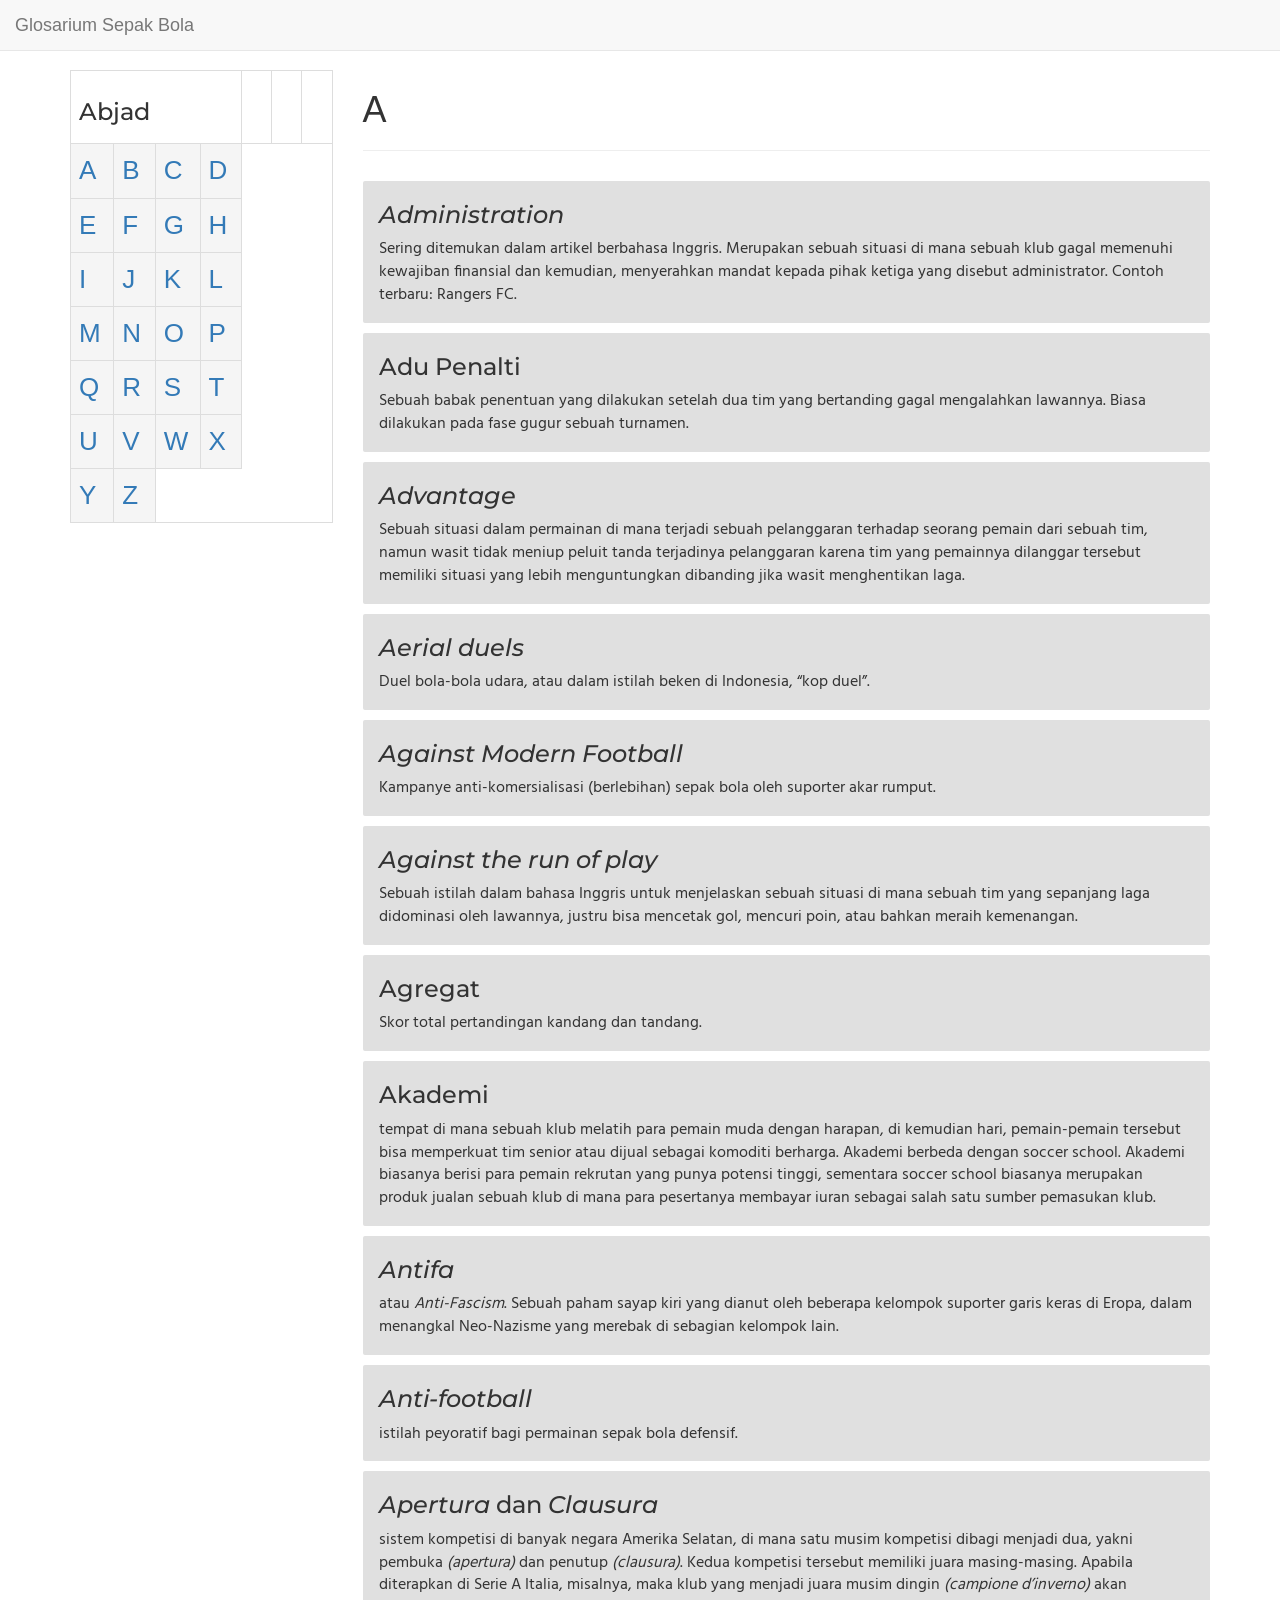
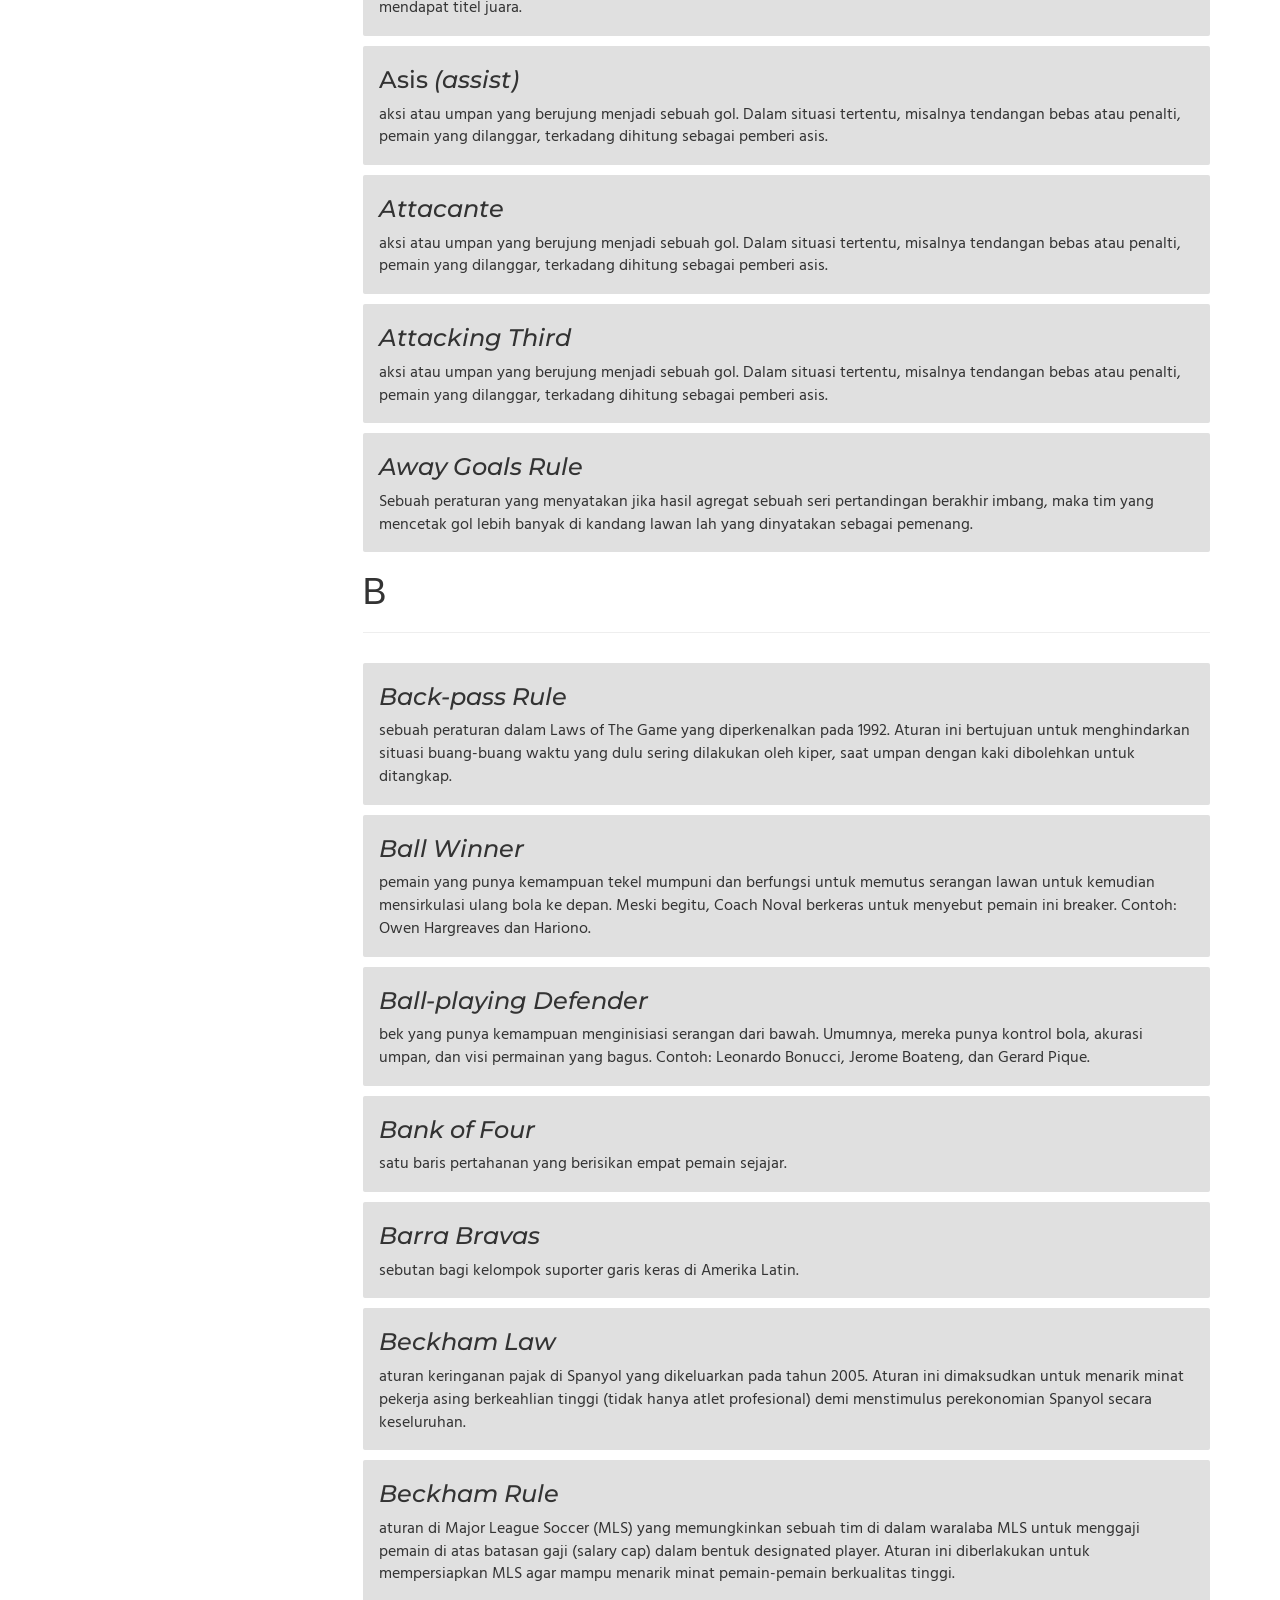
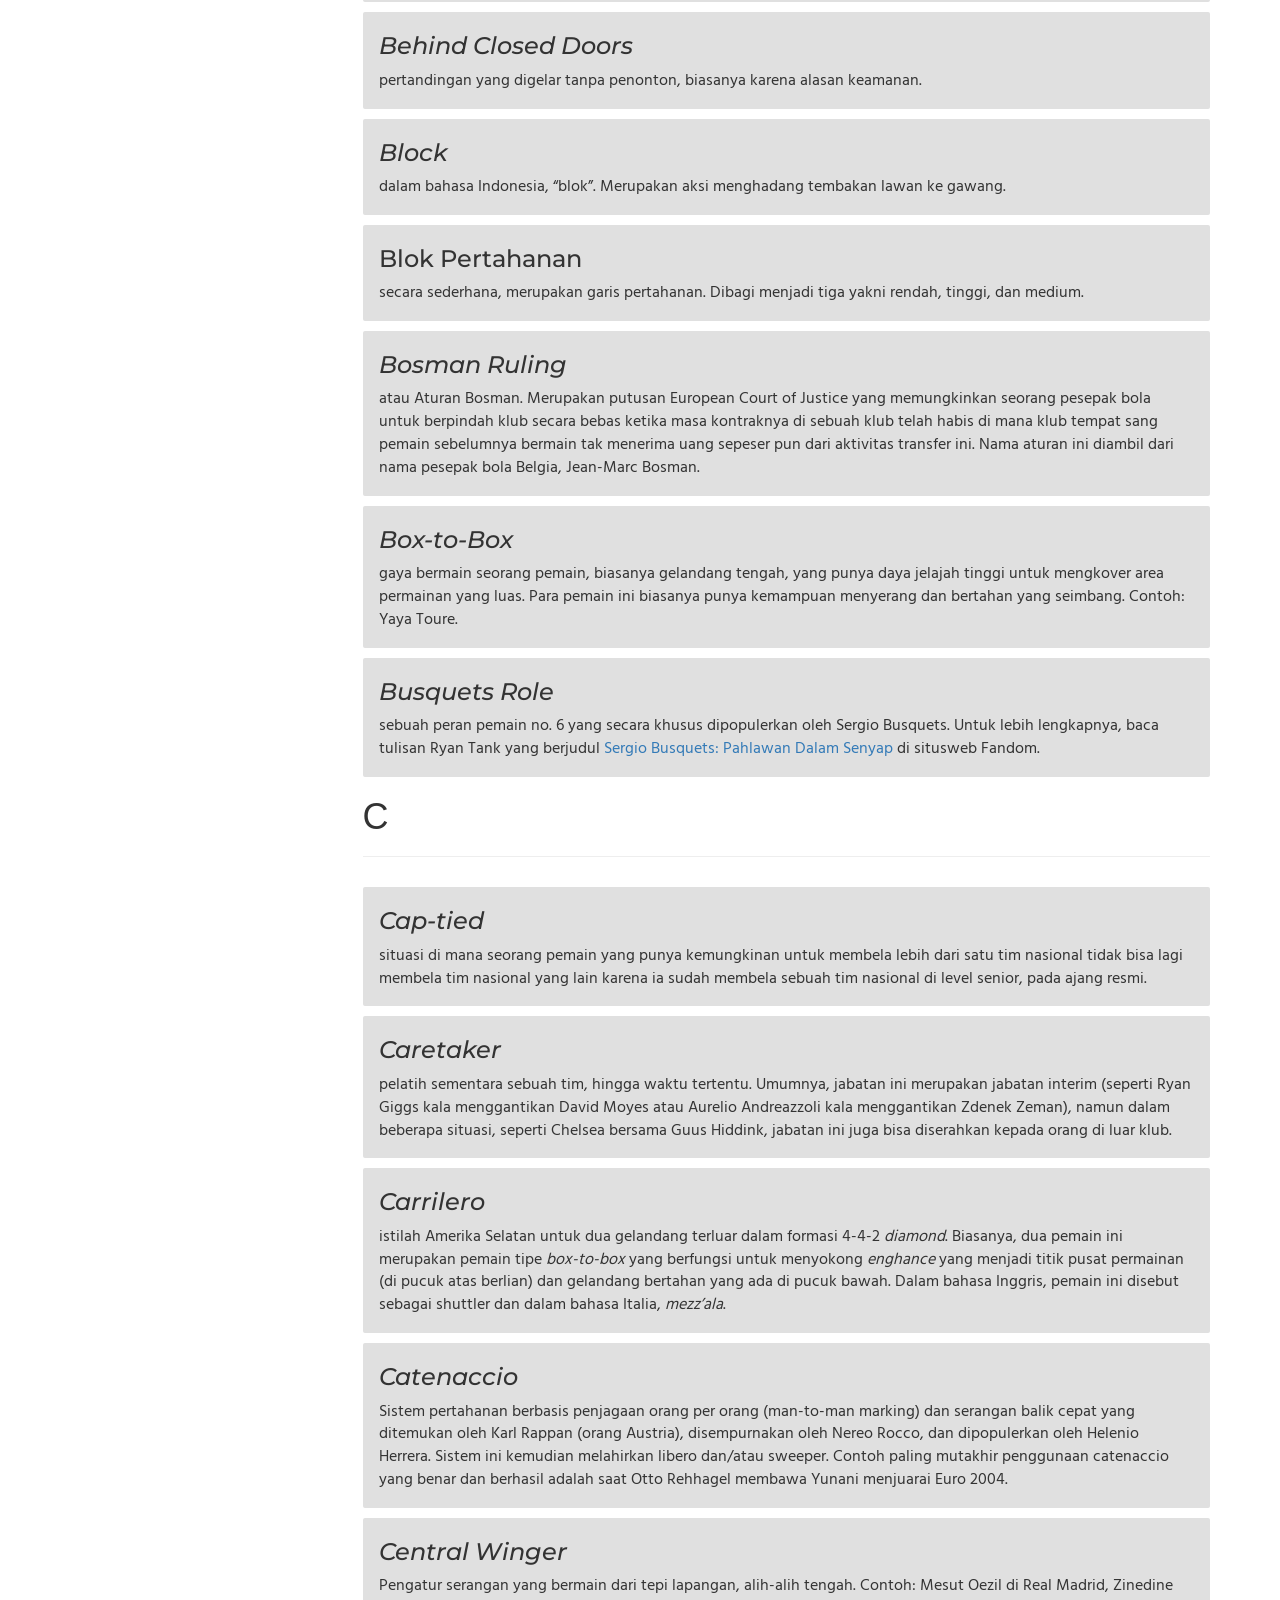
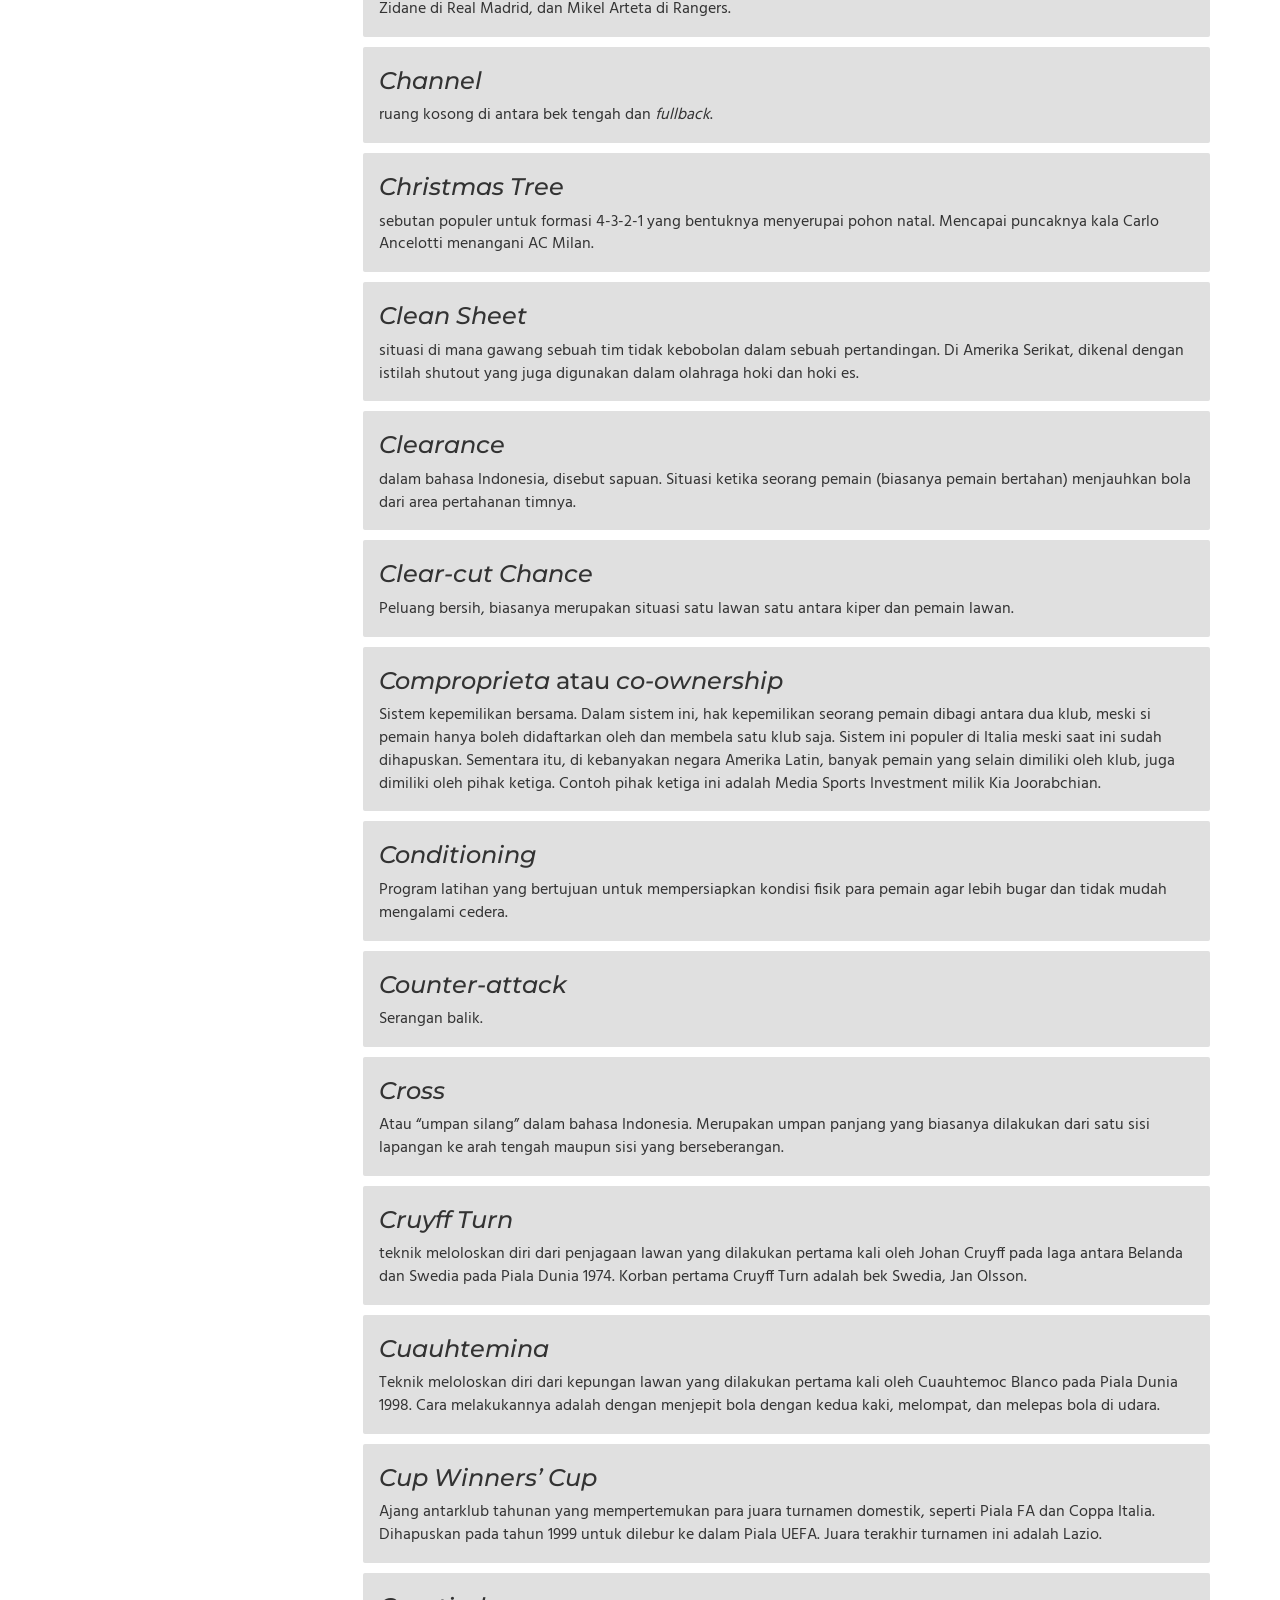
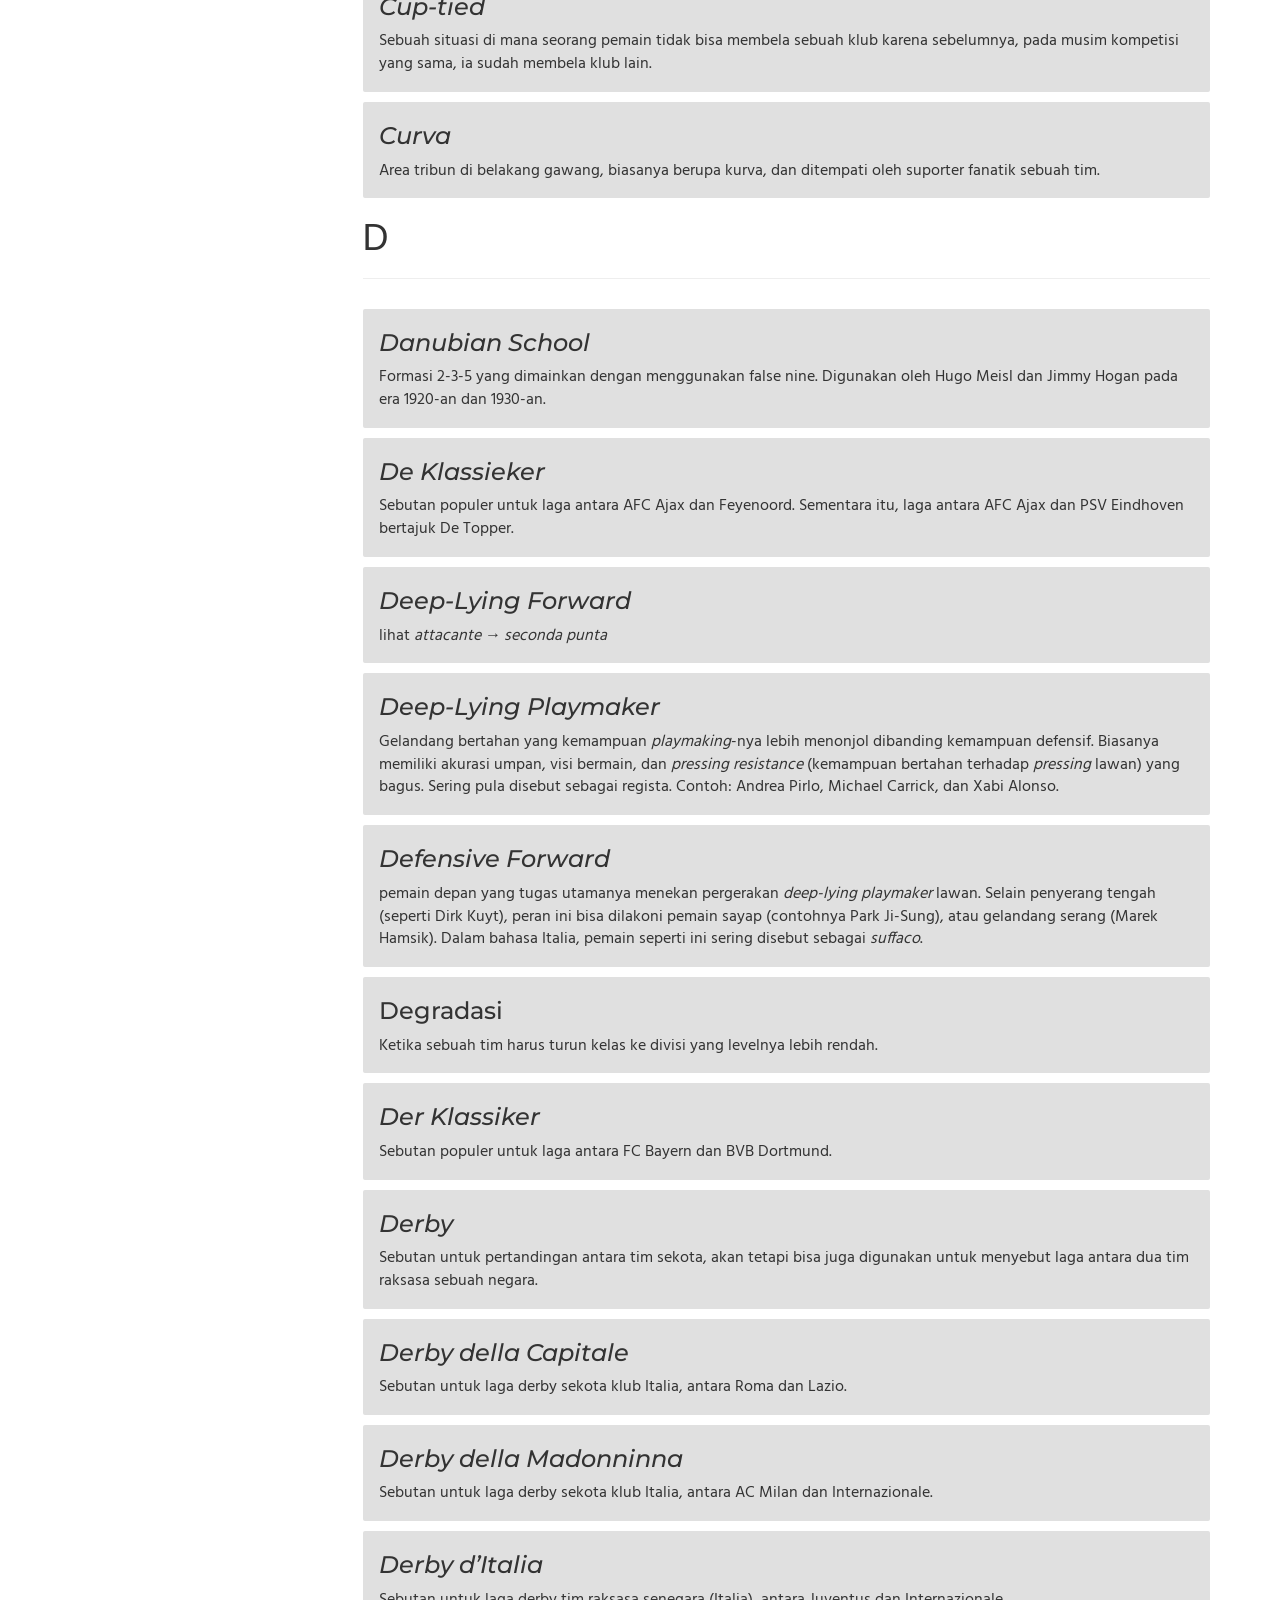
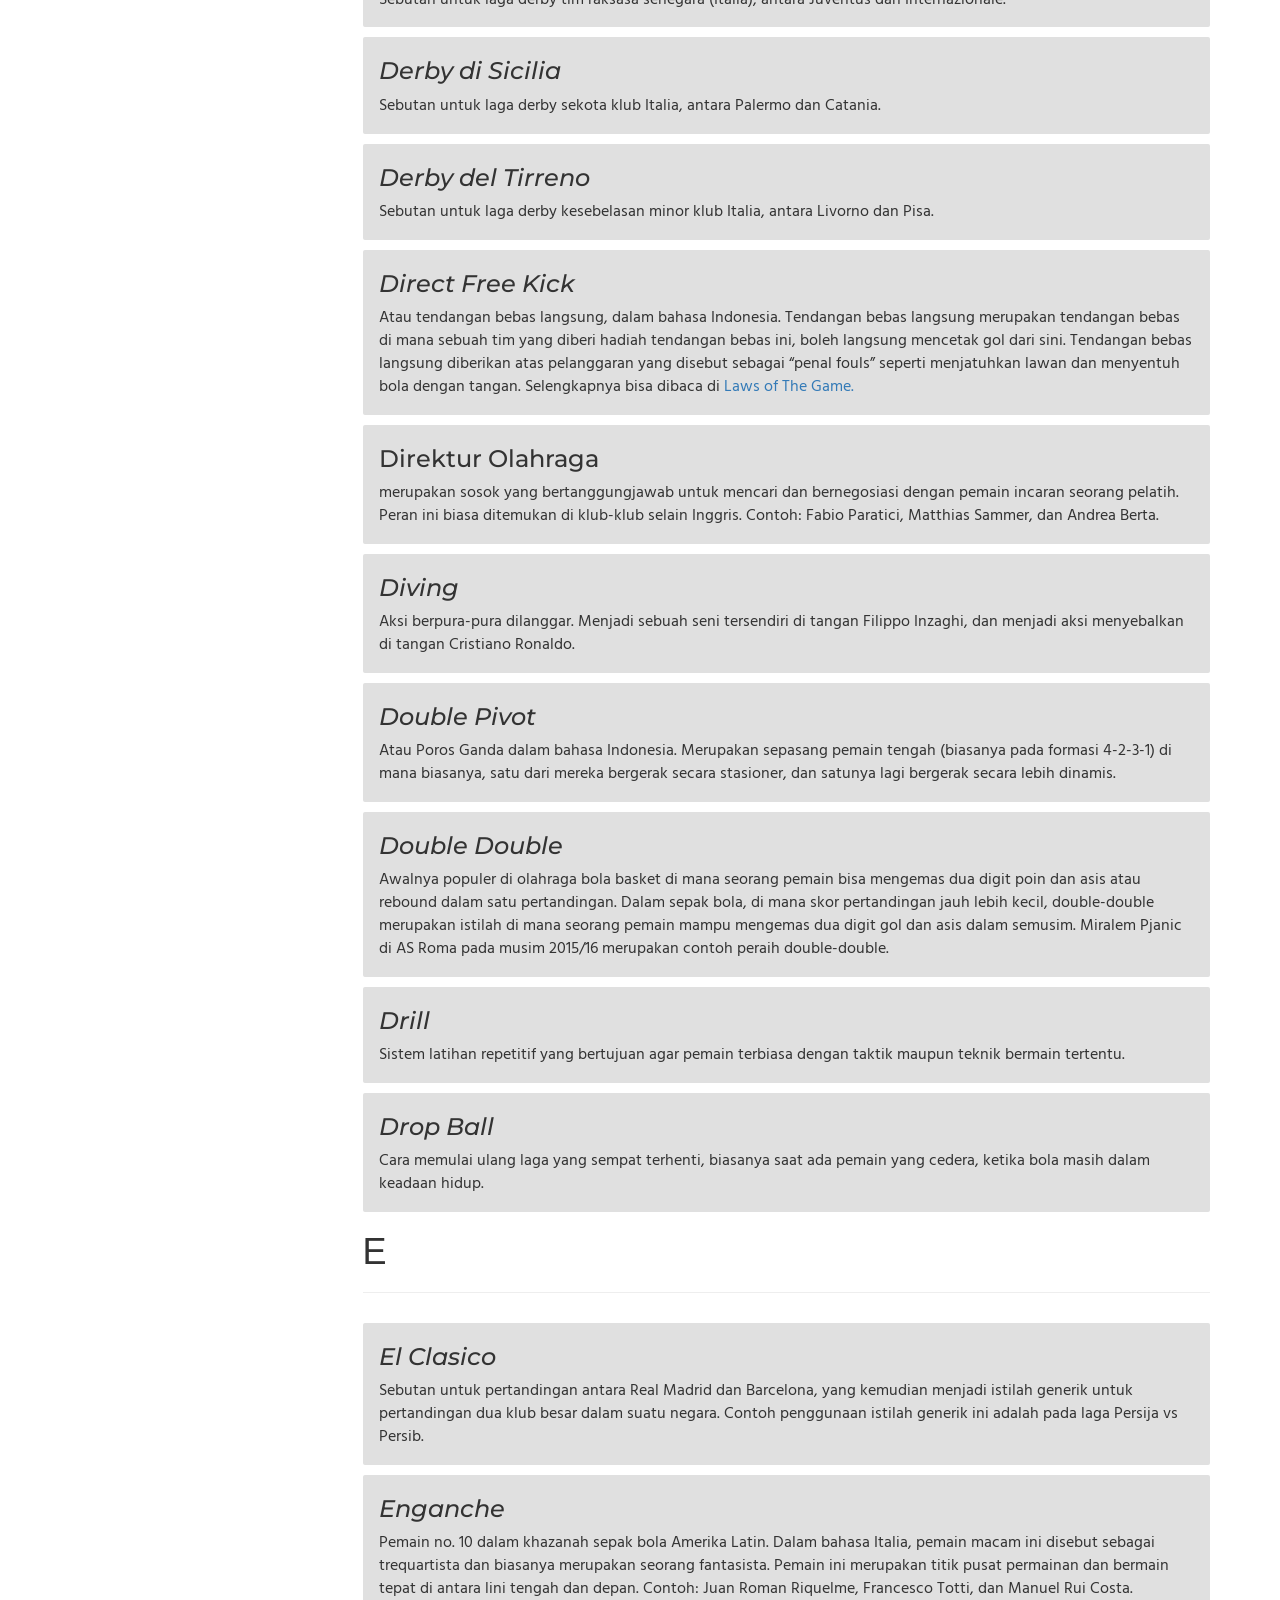
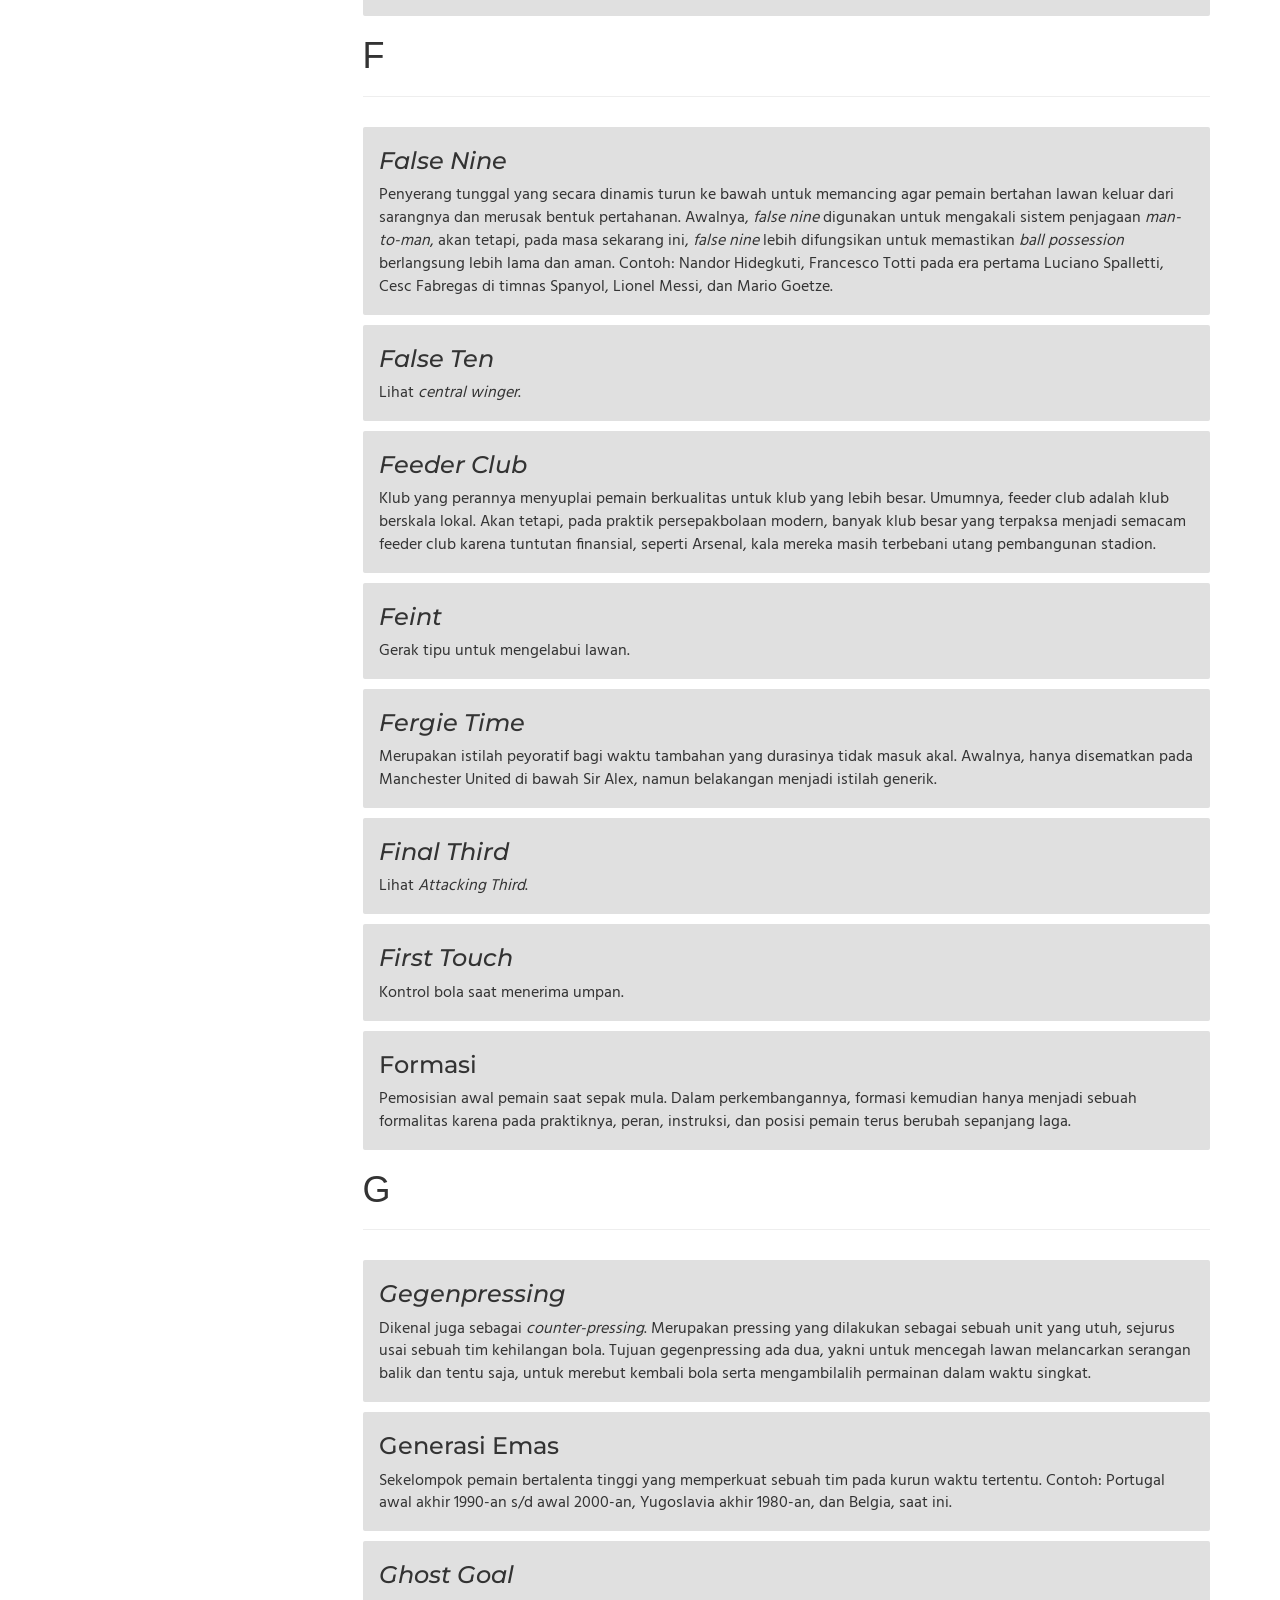
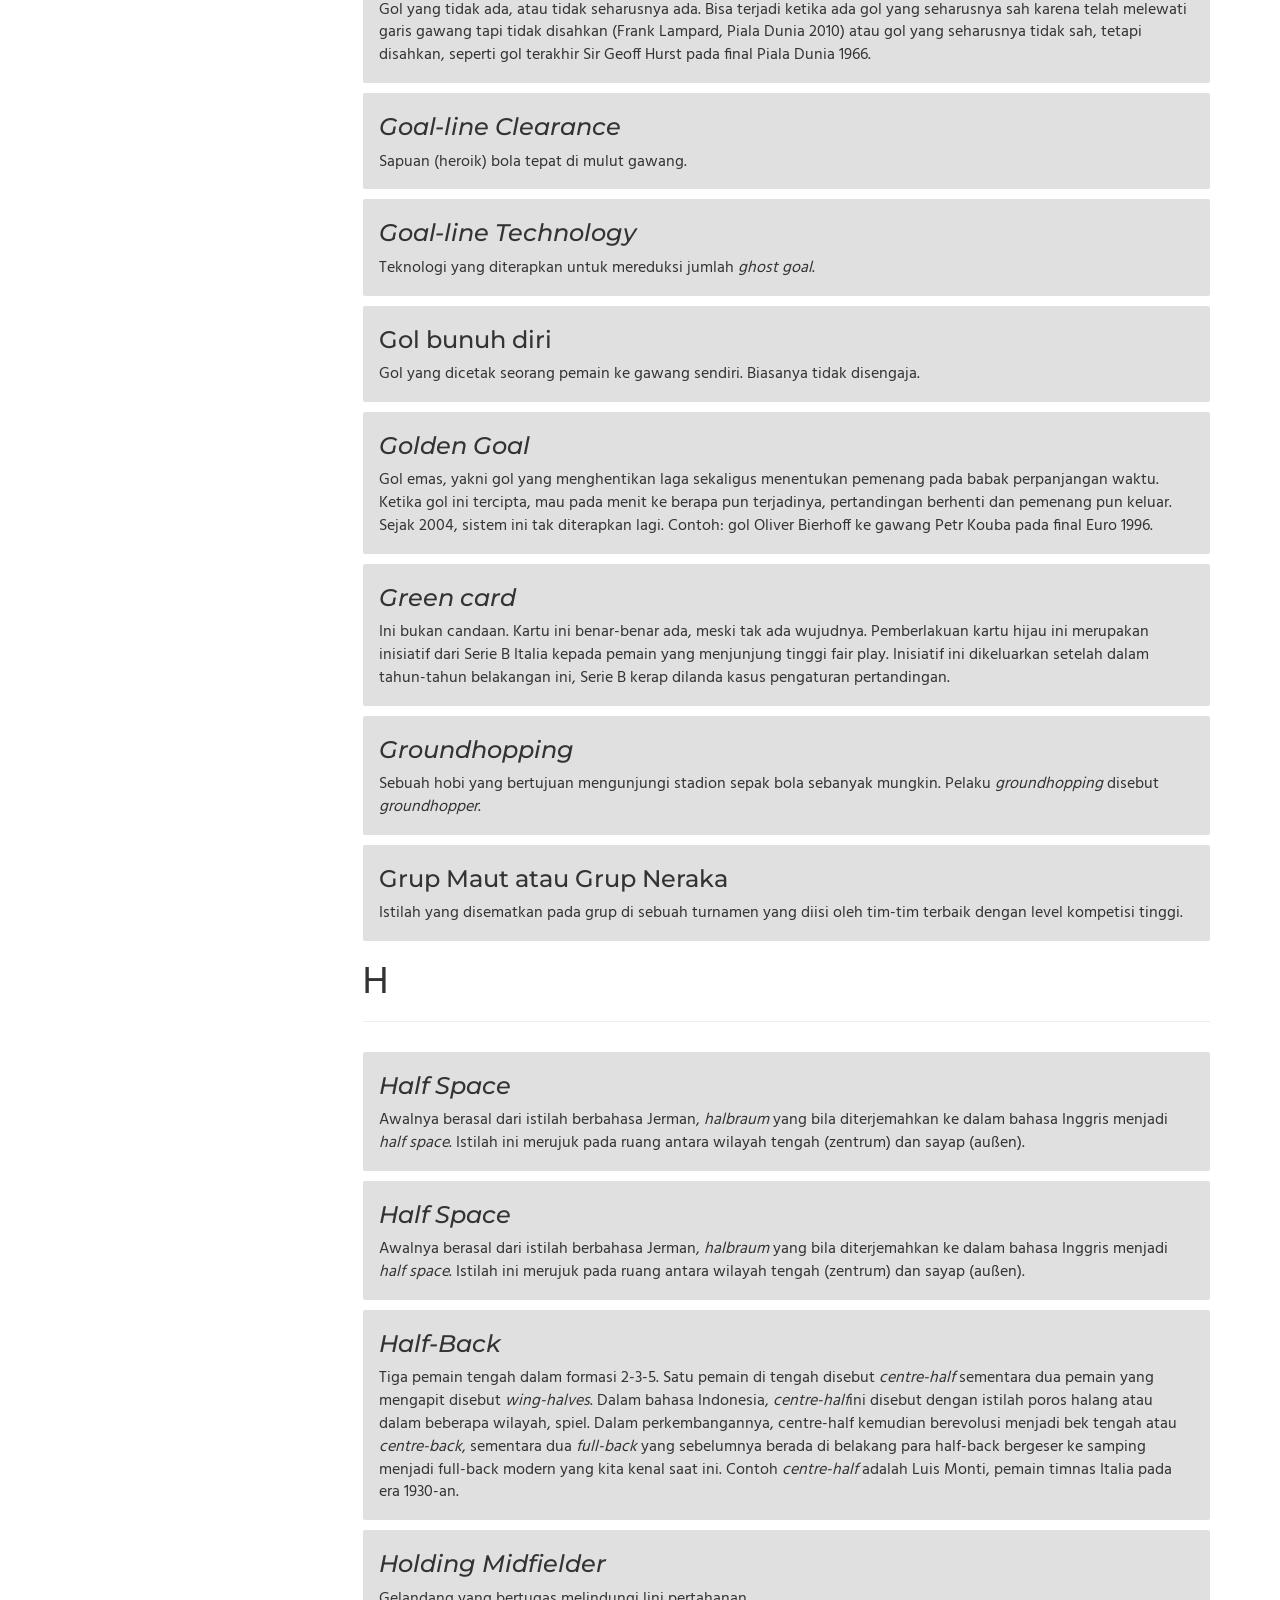
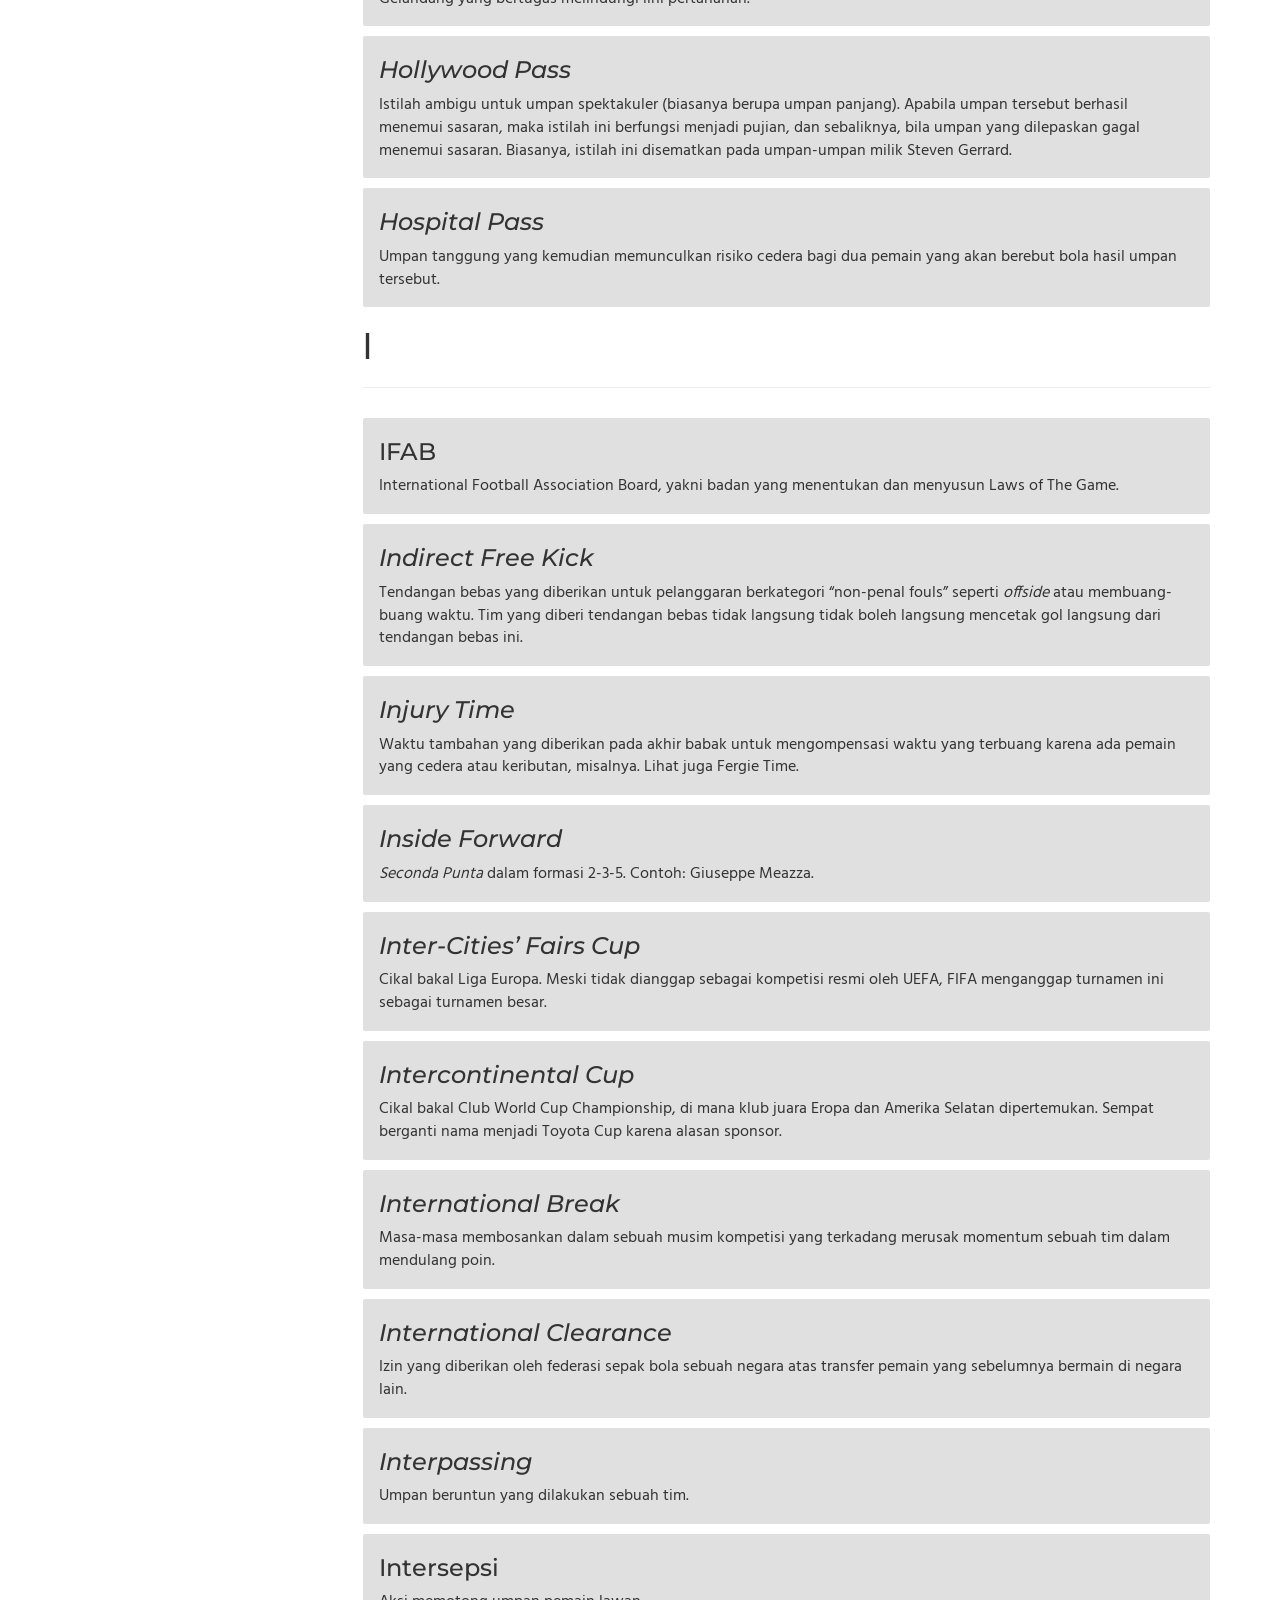
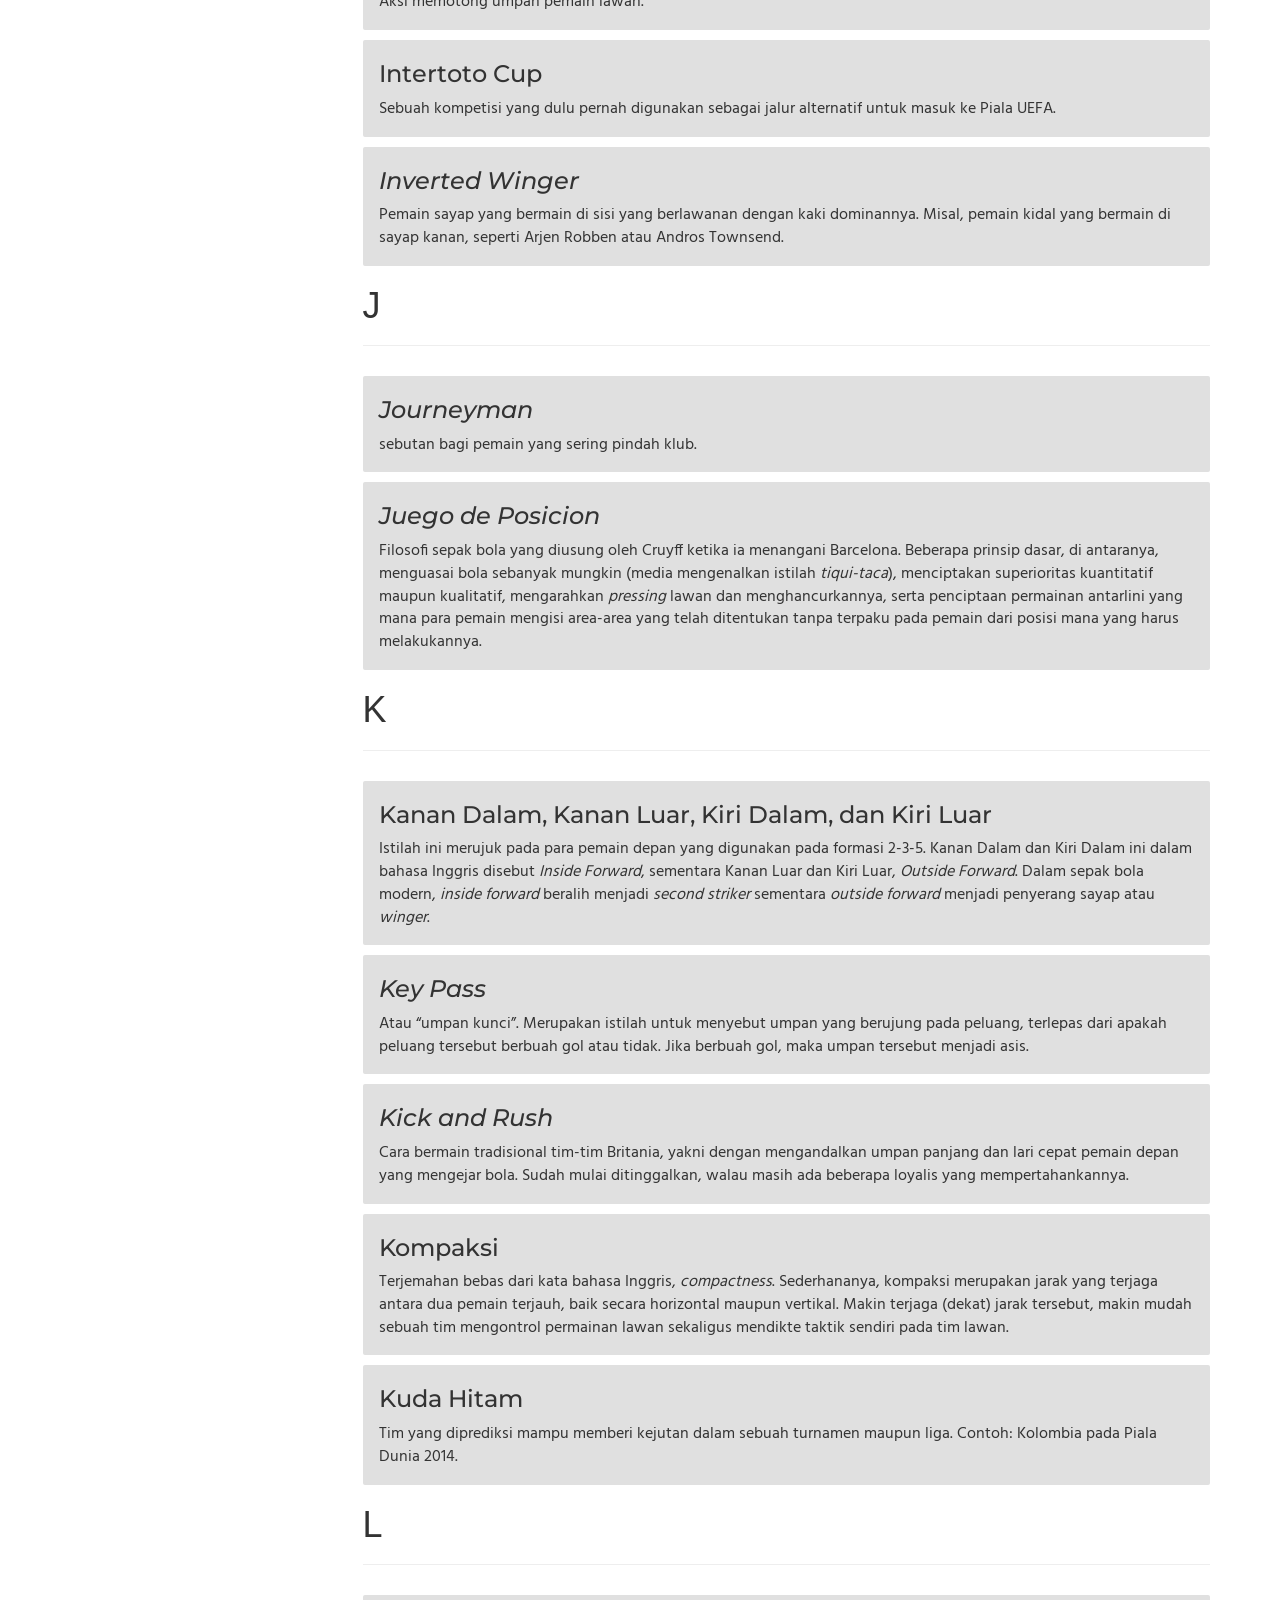
==== commit 568d06ca: "Fix sidebar" ====
--- a/index.html
+++ b/index.html
@@ -71,38 +71,56 @@
     <div class="container">
 	    
     	<div class="row">
-    		<div class="col-md-3 ">
-	    		<ul class="nav nav-pills nav-stacked kapital visible-lg visible-md sidebar">
-	    			<li role="presentation">Abjad</li>
-	  				<li role="presentation"><a href="#hurufa" >A</a></li>
-					<li role="presentation"><a href="#hurufb" >B</a></li>
-					<li role="presentation"><a href="#hurufc" >C</a></li>
-					<li role="presentation"><a href="#hurufd" >D</a></li>
-					<li role="presentation"><a href="#hurufe" >E</a></li>
-					<li role="presentation"><a href="#huruff" >F</a></li>
-					<li role="presentation"><a href="#hurufg" >G</a></li>
-					<li role="presentation"><a href="#hurufh" >H</a></li>
-					<li role="presentation"><a href="#hurufi" >I</a></li>
-					<li role="presentation"><a href="#hurufj" >J</a></li>
-					<li role="presentation"><a href="#hurufk" >K</a></li>
-					<li role="presentation"><a href="#hurufl" >L</a></li>
-					<li role="presentation"><a href="#hurufm" >M</a></li>
-					<li role="presentation"><a href="#hurufn" >N</a></li>
-					<li role="presentation"><a href="#hurufo" >O</a></li>
-					<li role="presentation"><a href="#hurufp" >P</a></li>
-					<li role="presentation"><a href="#hurufq" >Q</a></li>
-					<li role="presentation"><a href="#hurufr" >R</a></li>
-					<li role="presentation"><a href="#hurufs" >S</a></li>
-					<li role="presentation"><a href="#huruft" >T</a></li>
-					<li role="presentation"><a href="#hurufu" >U</a></li>
-					<li role="presentation"><a href="#hurufv" >V</a></li>
-					<li role="presentation"><a href="#hurufw" >W</a></li>
-					<li role="presentation"><a href="#hurufx" >X</a></li>
-					<li role="presentation"><a href="#hurufy" >Y</a></li>
-					<li role="presentation"><a href="#hurufz" >Z</a></li>
-					
-				</ul>
-
+    		<div class="col-md-3">
+    			<div data-spy="affix" data-offset-top="60" data-offset-bottom="300">
+    				
+    				<table class="table table-bordered visible-lg visible-md kapital" >
+    				  <tr><td colspan="4"><h3>Abjad</h3></td><td></td><td></td><td></td></tr>
+					  <tr class="active">
+					  		<td><a href="#hurufa" >A</a></td>
+					  		<td><a href="#hurufb" >B</a></td>
+					  		<td><a href="#hurufc" >C</a></td>
+					  		<td><a href="#hurufd" >D</a></td>
+					  </tr>
+					  <tr class="active">
+					  		<td><a href="#hurufe" >E</a></td>
+					  		<td><a href="#huruff" >F</a></td>
+					  		<td><a href="#hurufg" >G</a></td>
+					  		<td><a href="#hurufh" >H</a></td>
+					  </tr>
+					  <tr class="active">
+					  		<td><a href="#hurufi" >I</a></td>
+					  		<td><a href="#hurufj" >J</a></td>
+					  		<td><a href="#hurufk" >K</a></td>
+					  		<td><a href="#hurufl" >L</a></td>
+					  </tr>
+					  <tr class="active">
+					  		<td><a href="#hurufm" >M</a></td>
+					  		<td><a href="#hurufn" >N</a></td>
+					  		<td><a href="#hurufo" >O</a></td>
+					  		<td><a href="#hurufp" >P</a></td>
+					  </tr>
+					  <tr class="active">
+					  		<td><a href="#hurufq" >Q</a></td>
+					  		<td><a href="#hurufr" >R</a></td>
+					  		<td><a href="#hurufs" >S</a></td>
+					  		<td><a href="#huruft" >T</a></td>
+					  </tr>
+					  <tr class="active">
+					  		<td><a href="#hurufu" >U</a></td>
+					  		<td><a href="#hurufv" >V</a></td>
+					  		<td><a href="#hurufw" >W</a></td>
+					  		<td><a href="#hurufx" >X</a></td>
+					  </tr>
+					  <tr class="active">
+					  		<td><a href="#hurufy" >Y</a></td>
+					  		<td><a href="#hurufz" >Z</a></td>
+					  		
+					  </tr>
+					 
+					</table>
+
+				</div>
 				
     		</div>
 
@@ -2002,8 +2020,8 @@
 
 			<br><br>
 			<div class="row">
-			  <div class="col-md-12"><p><i>*Terakhir diperbarui pada 12 Juli 2016</i></p></div>
-			  <div class="col-md-12"><p><i>**Jika Anda punya istilah lain, silakan kirimkan ke redaksi@fandom.id</i></p></div>
+			  <div class="col-md-12"><p>*Terakhir diperbarui pada 12 Juli 2016</p></div>
+			  <div class="col-md-12"><p>**Jika Anda punya istilah lain, silakan kirim ke redaksi@fandom.id</p></div>
 			</div>
 		</div>
 			
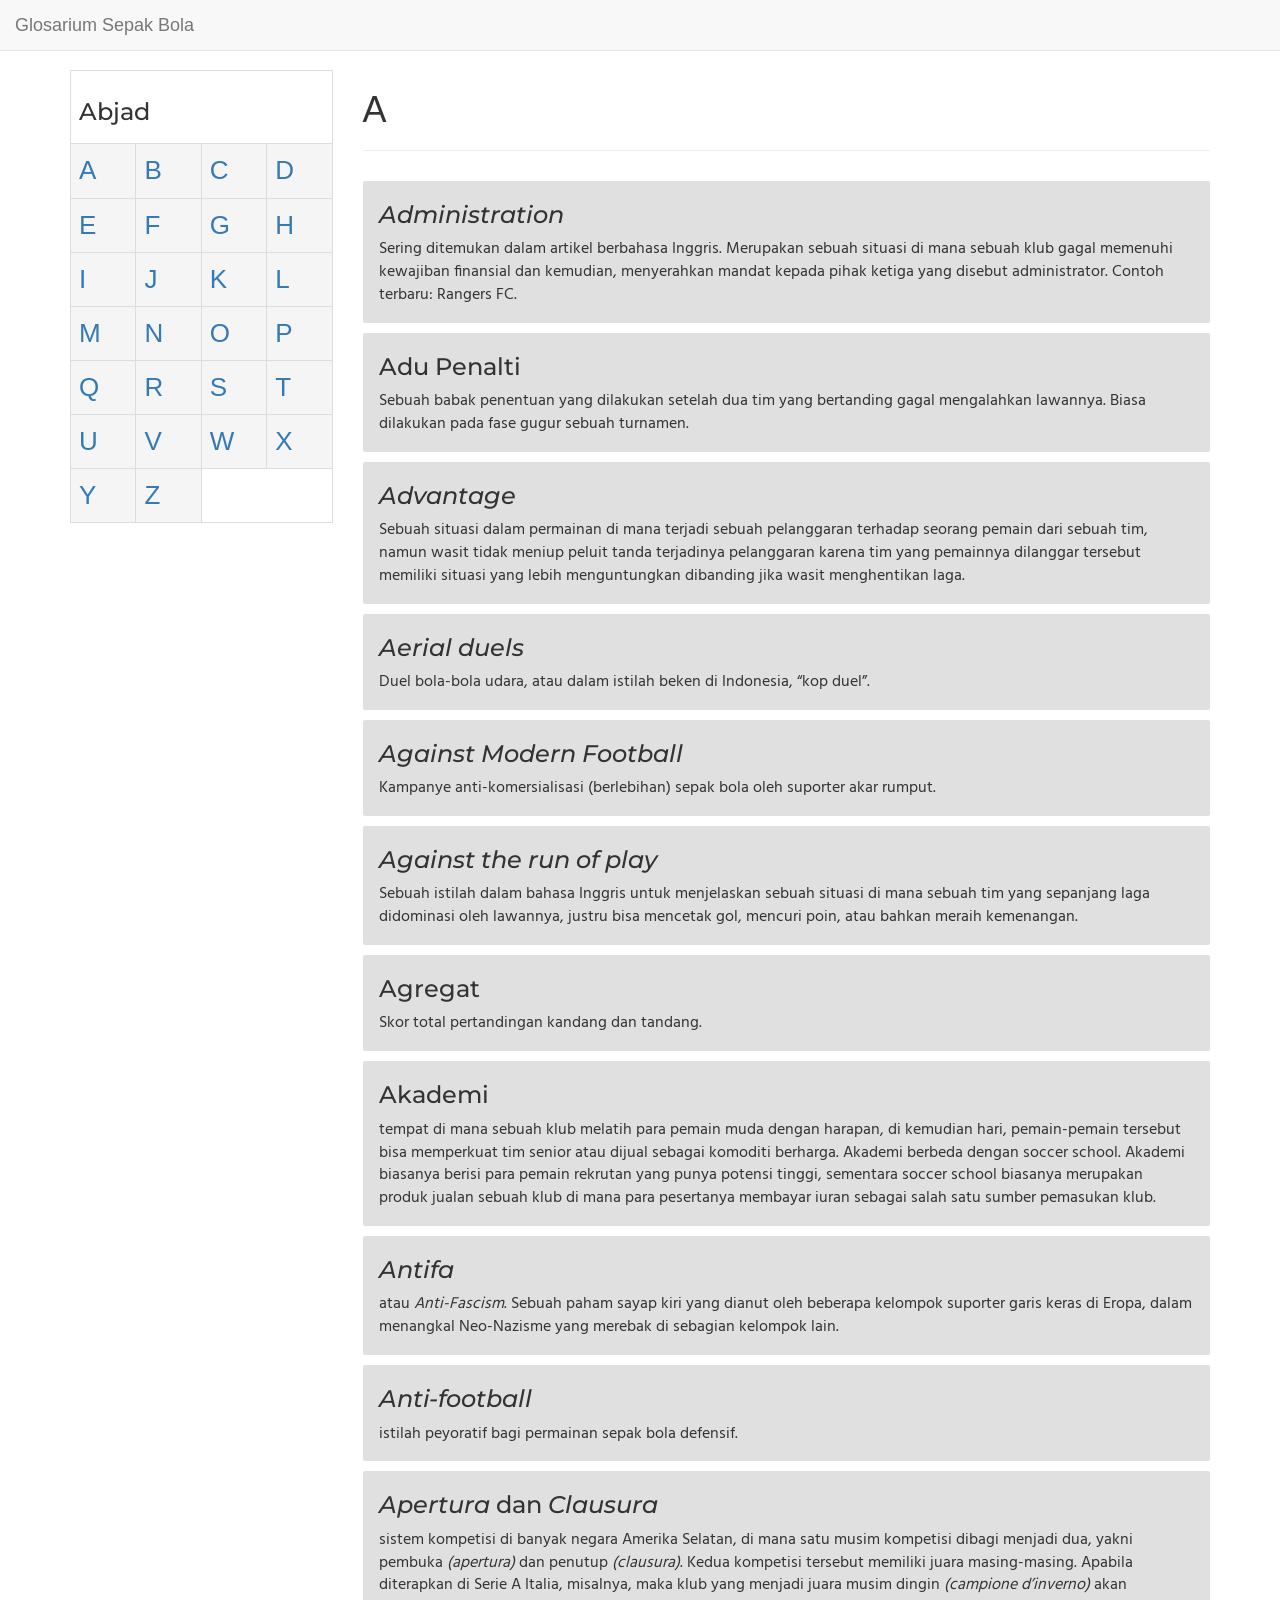
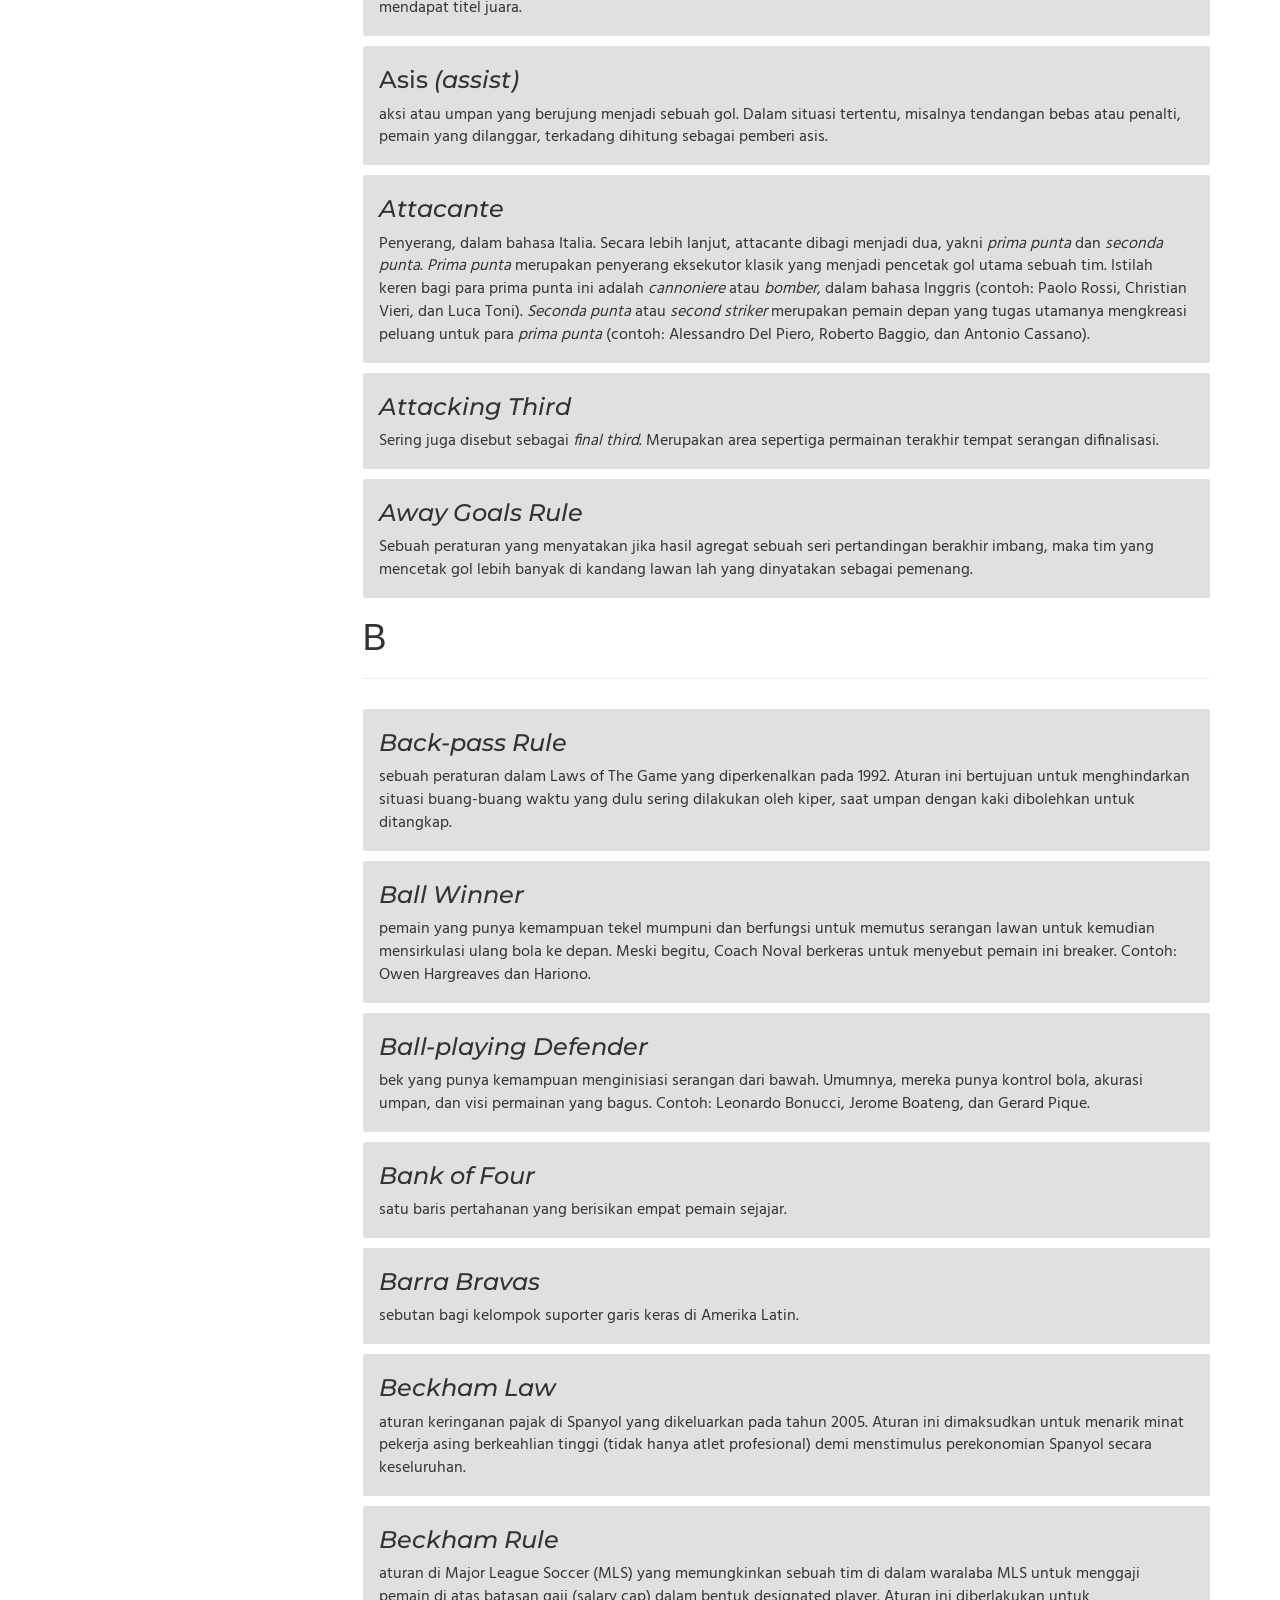
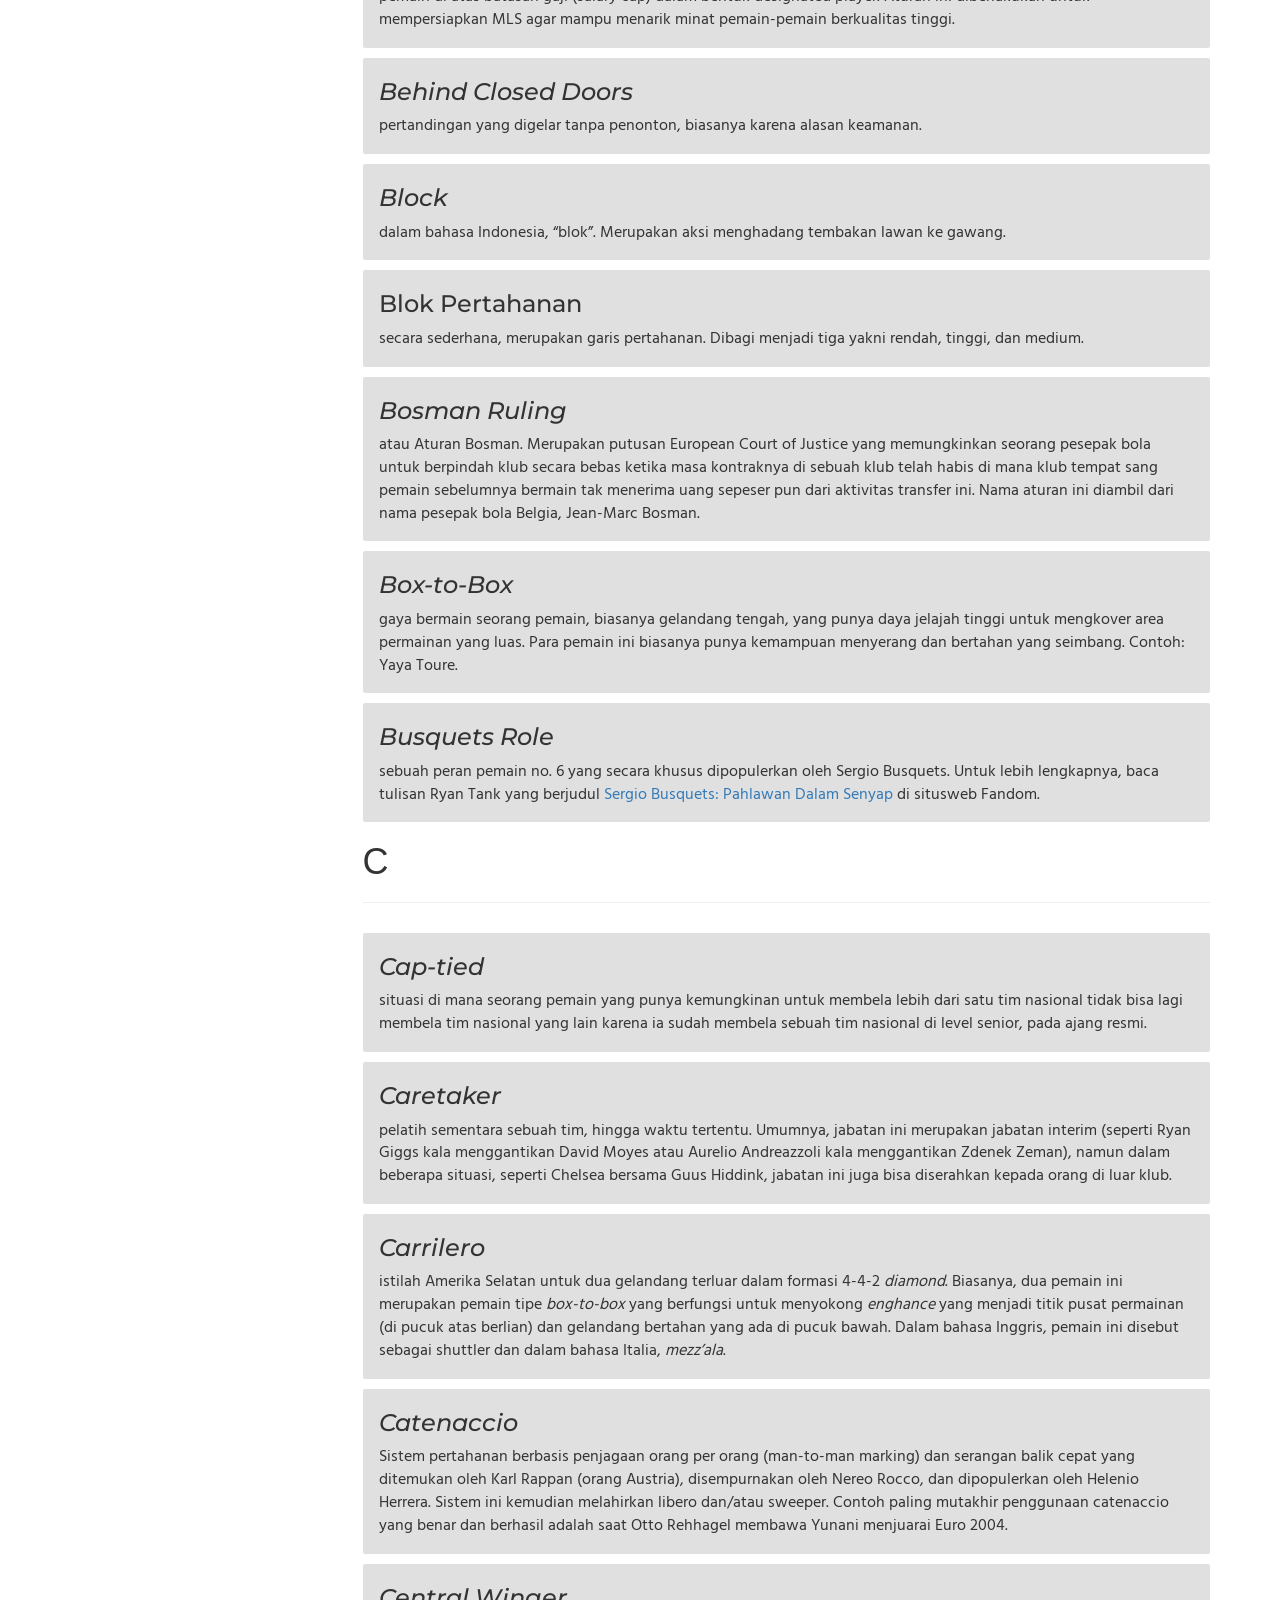
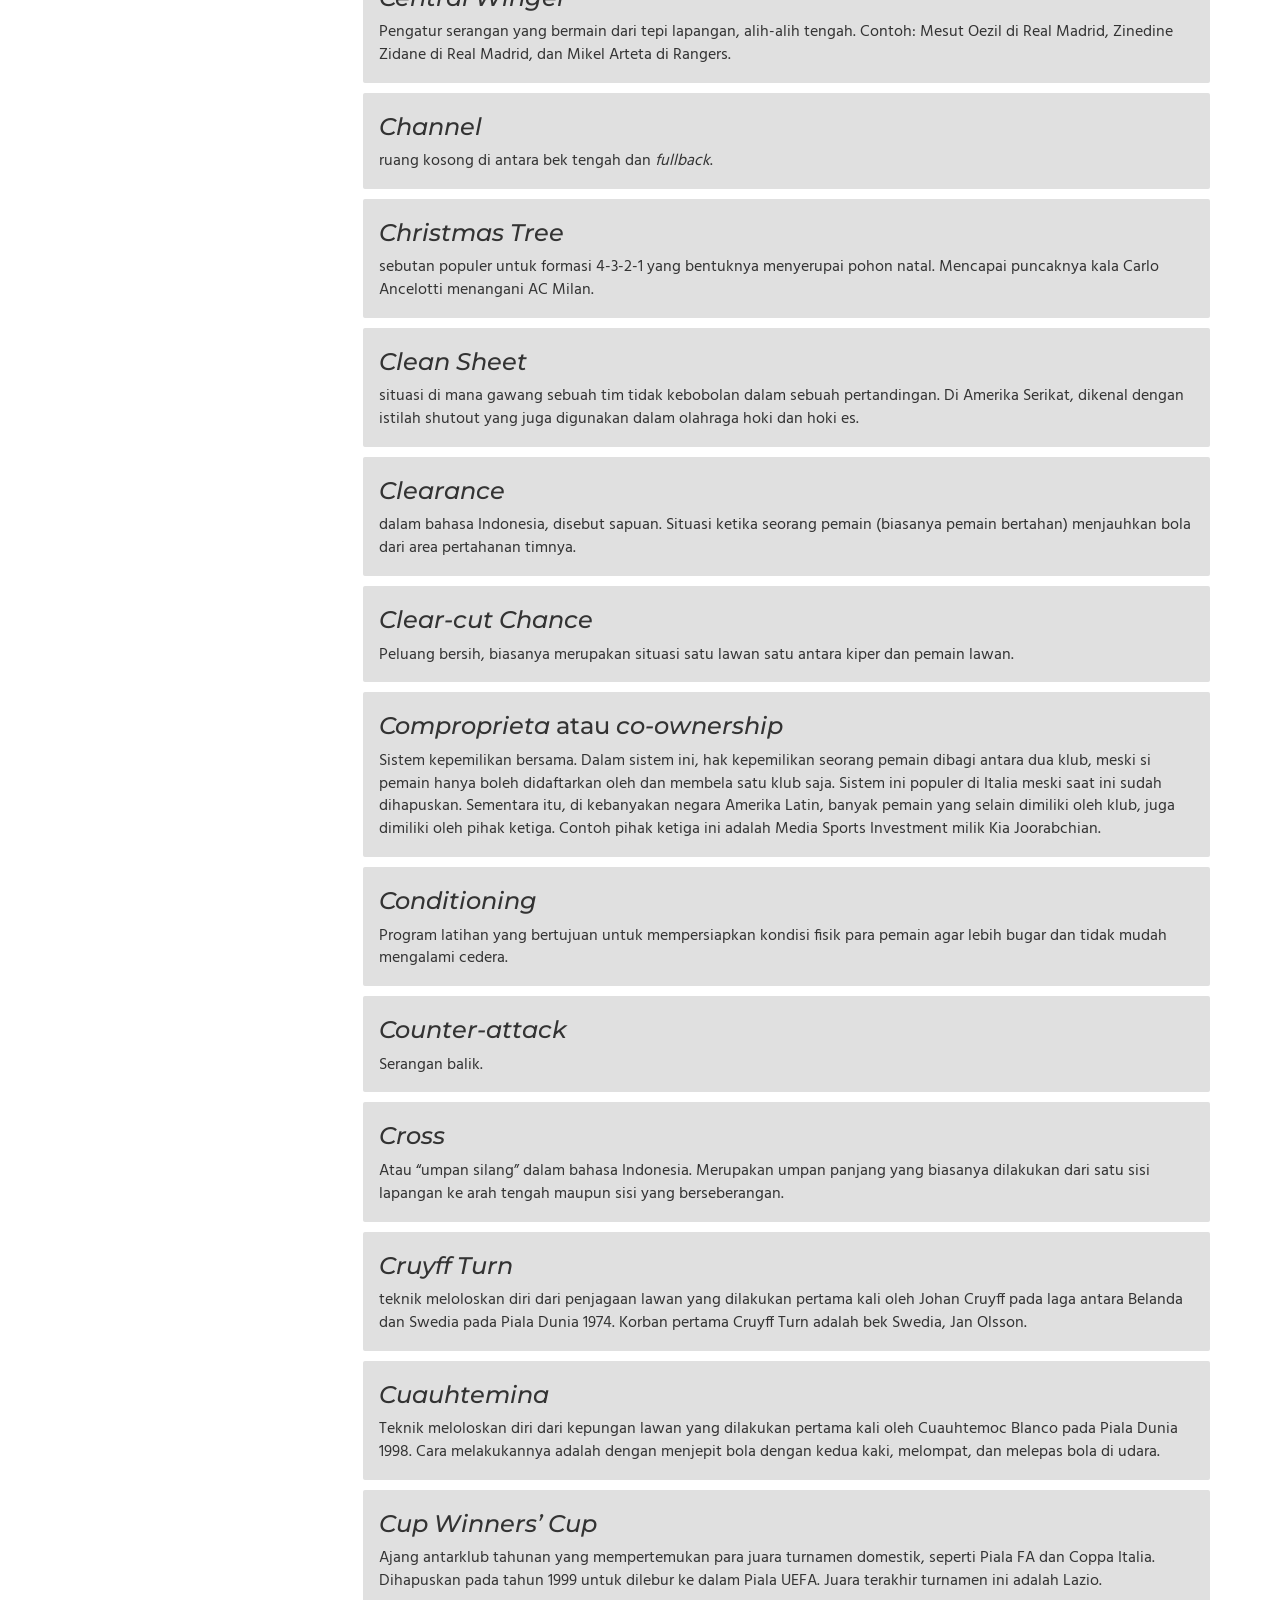
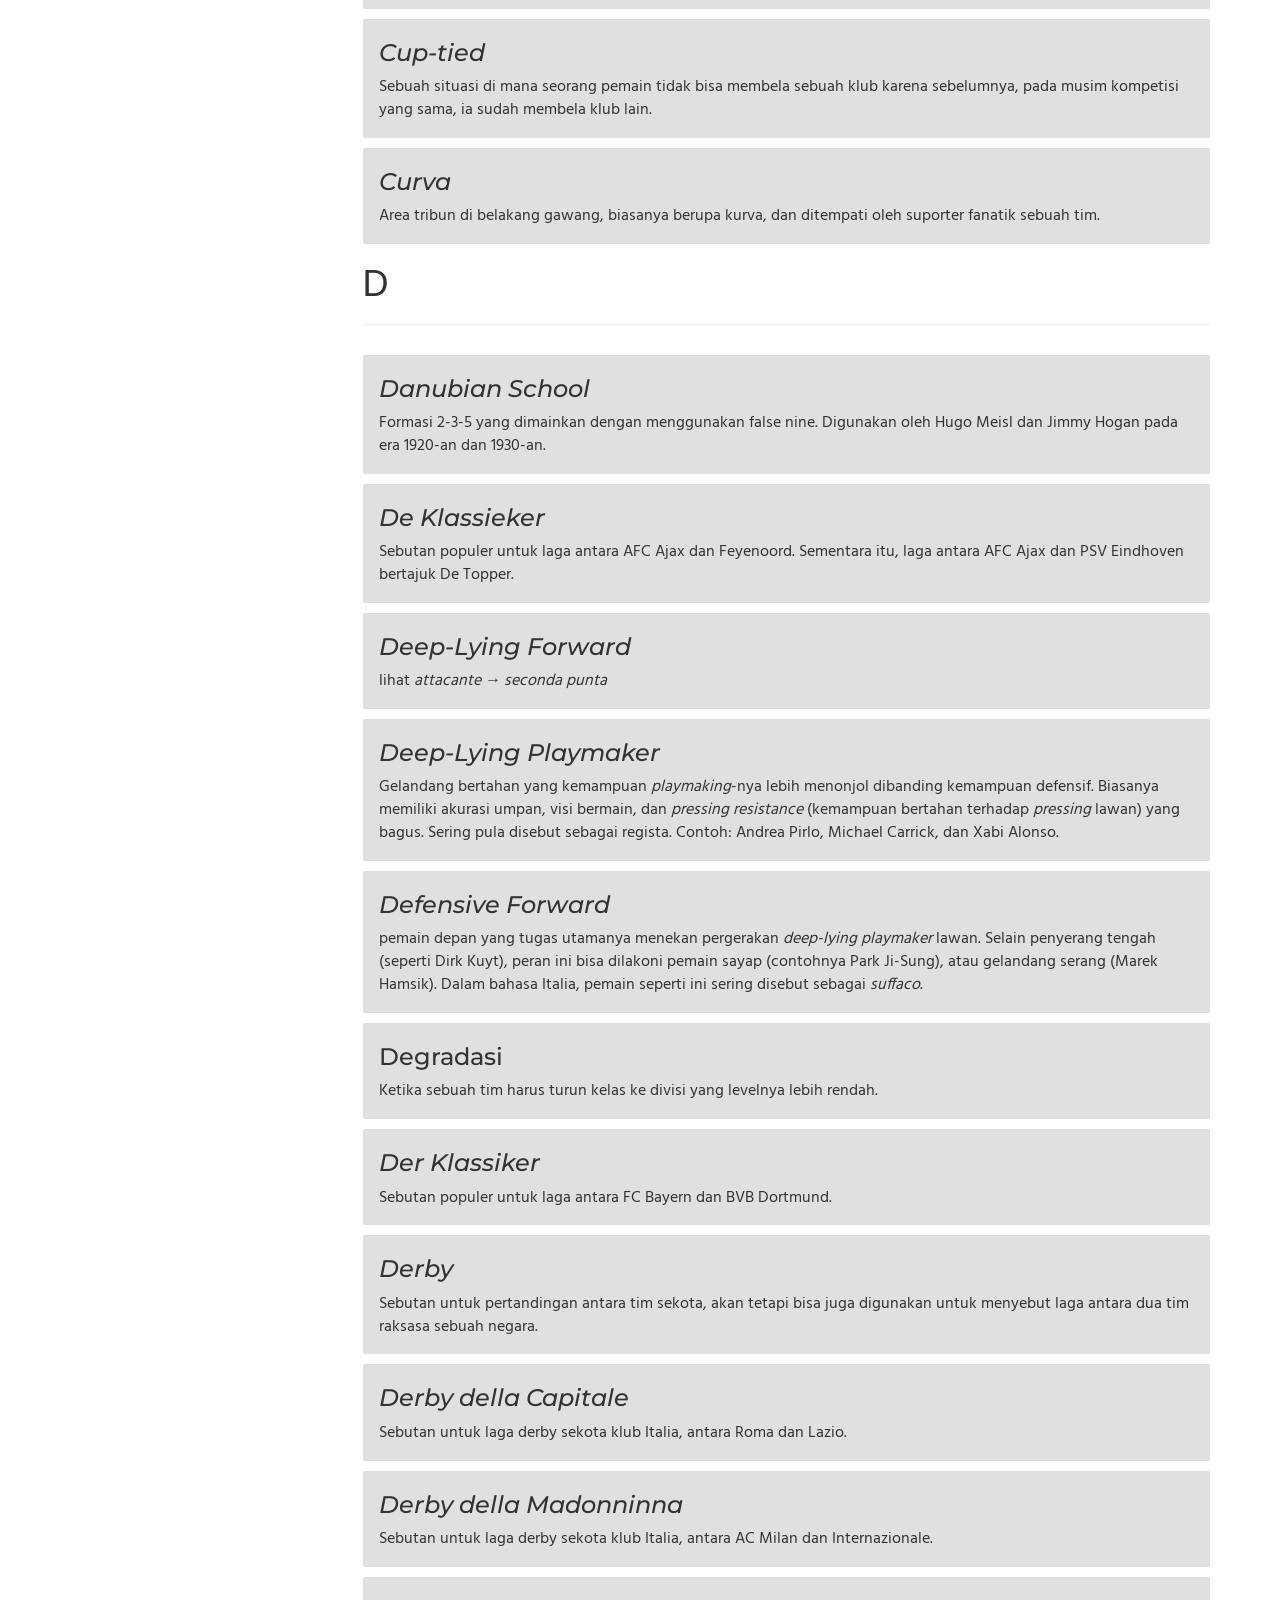
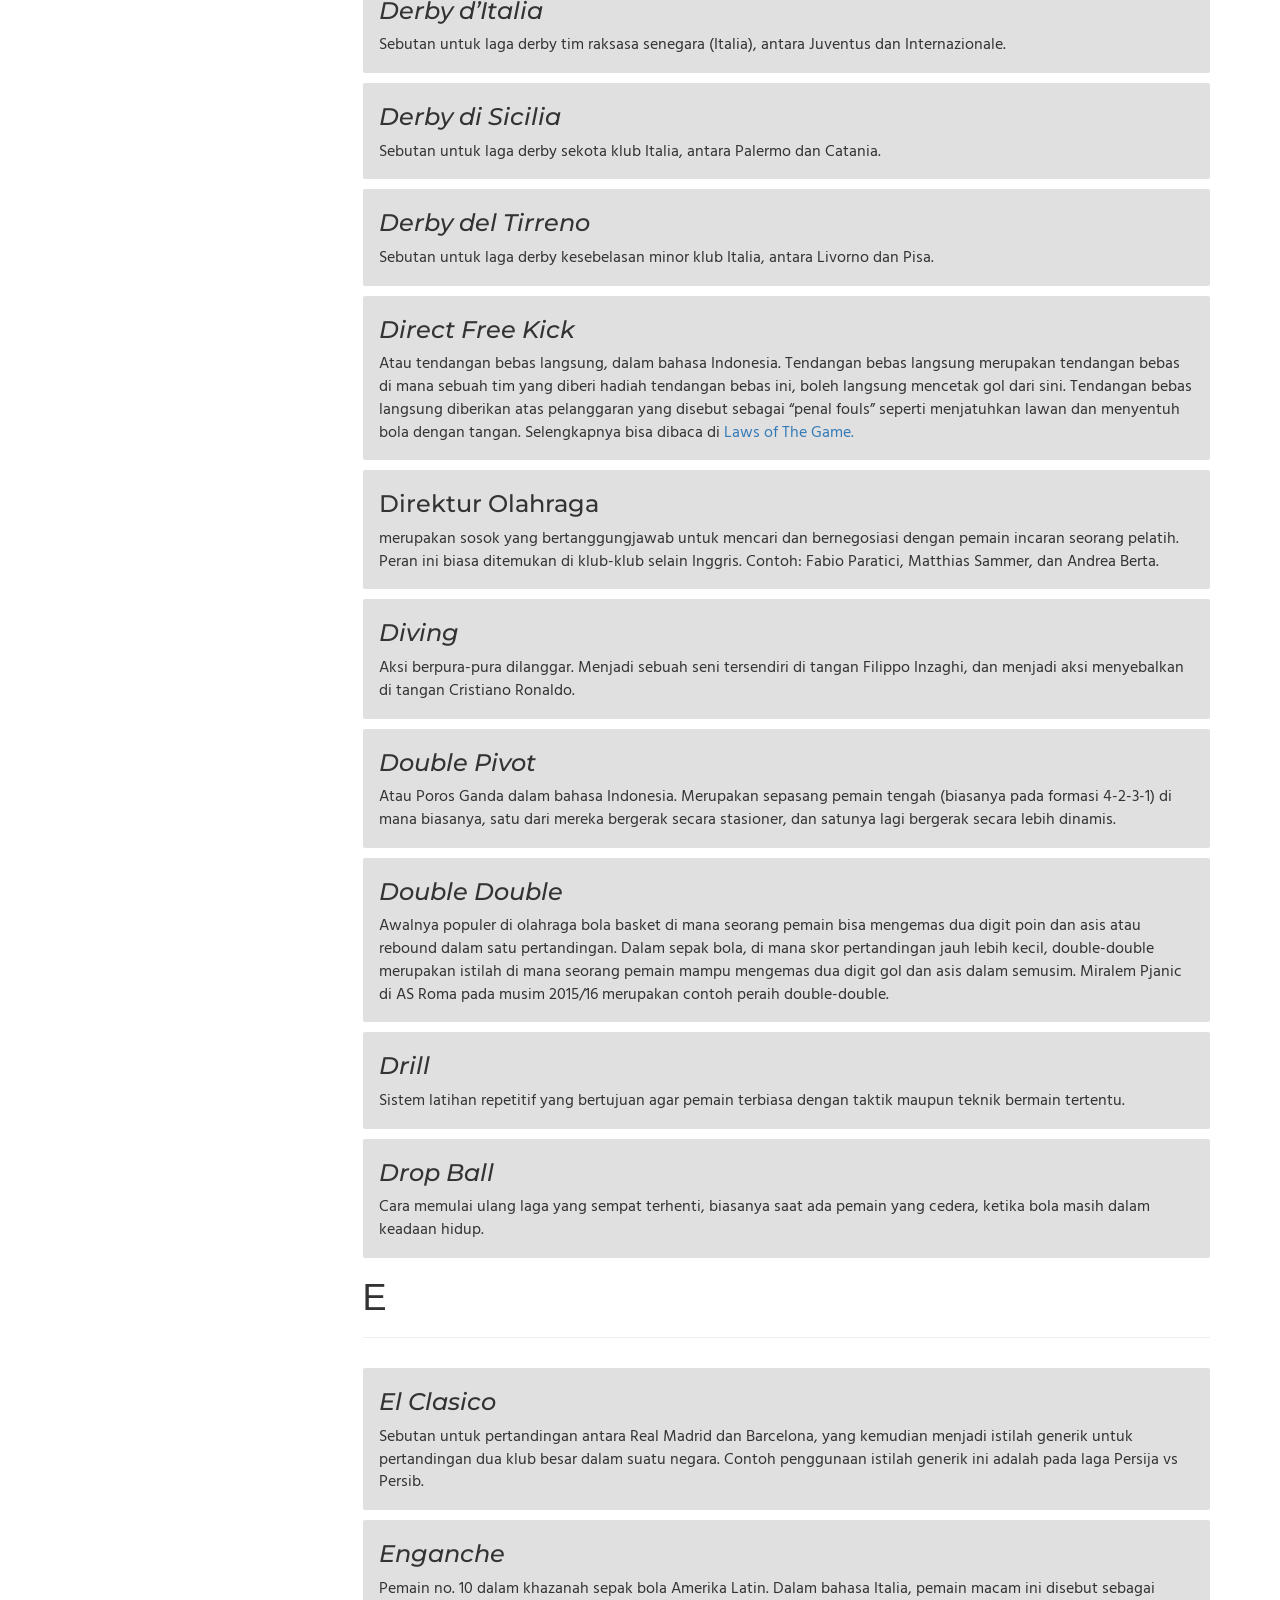
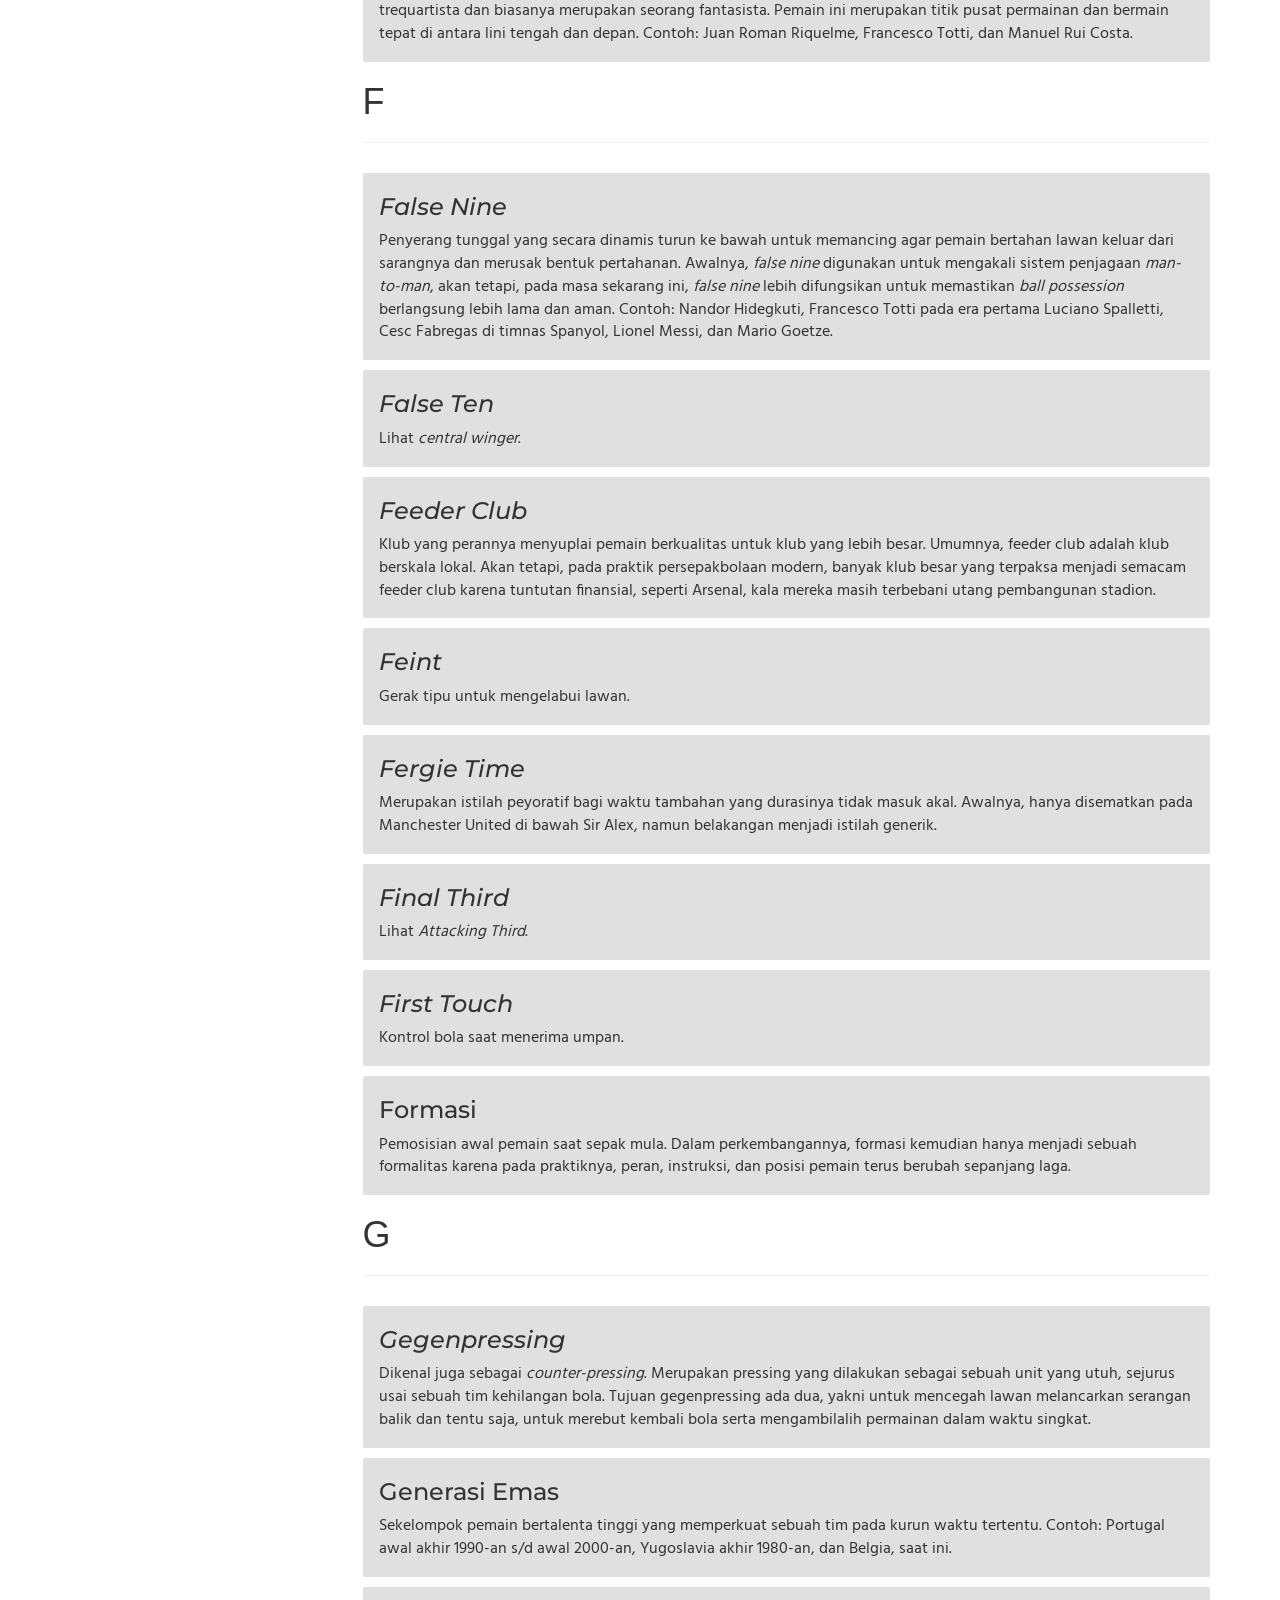
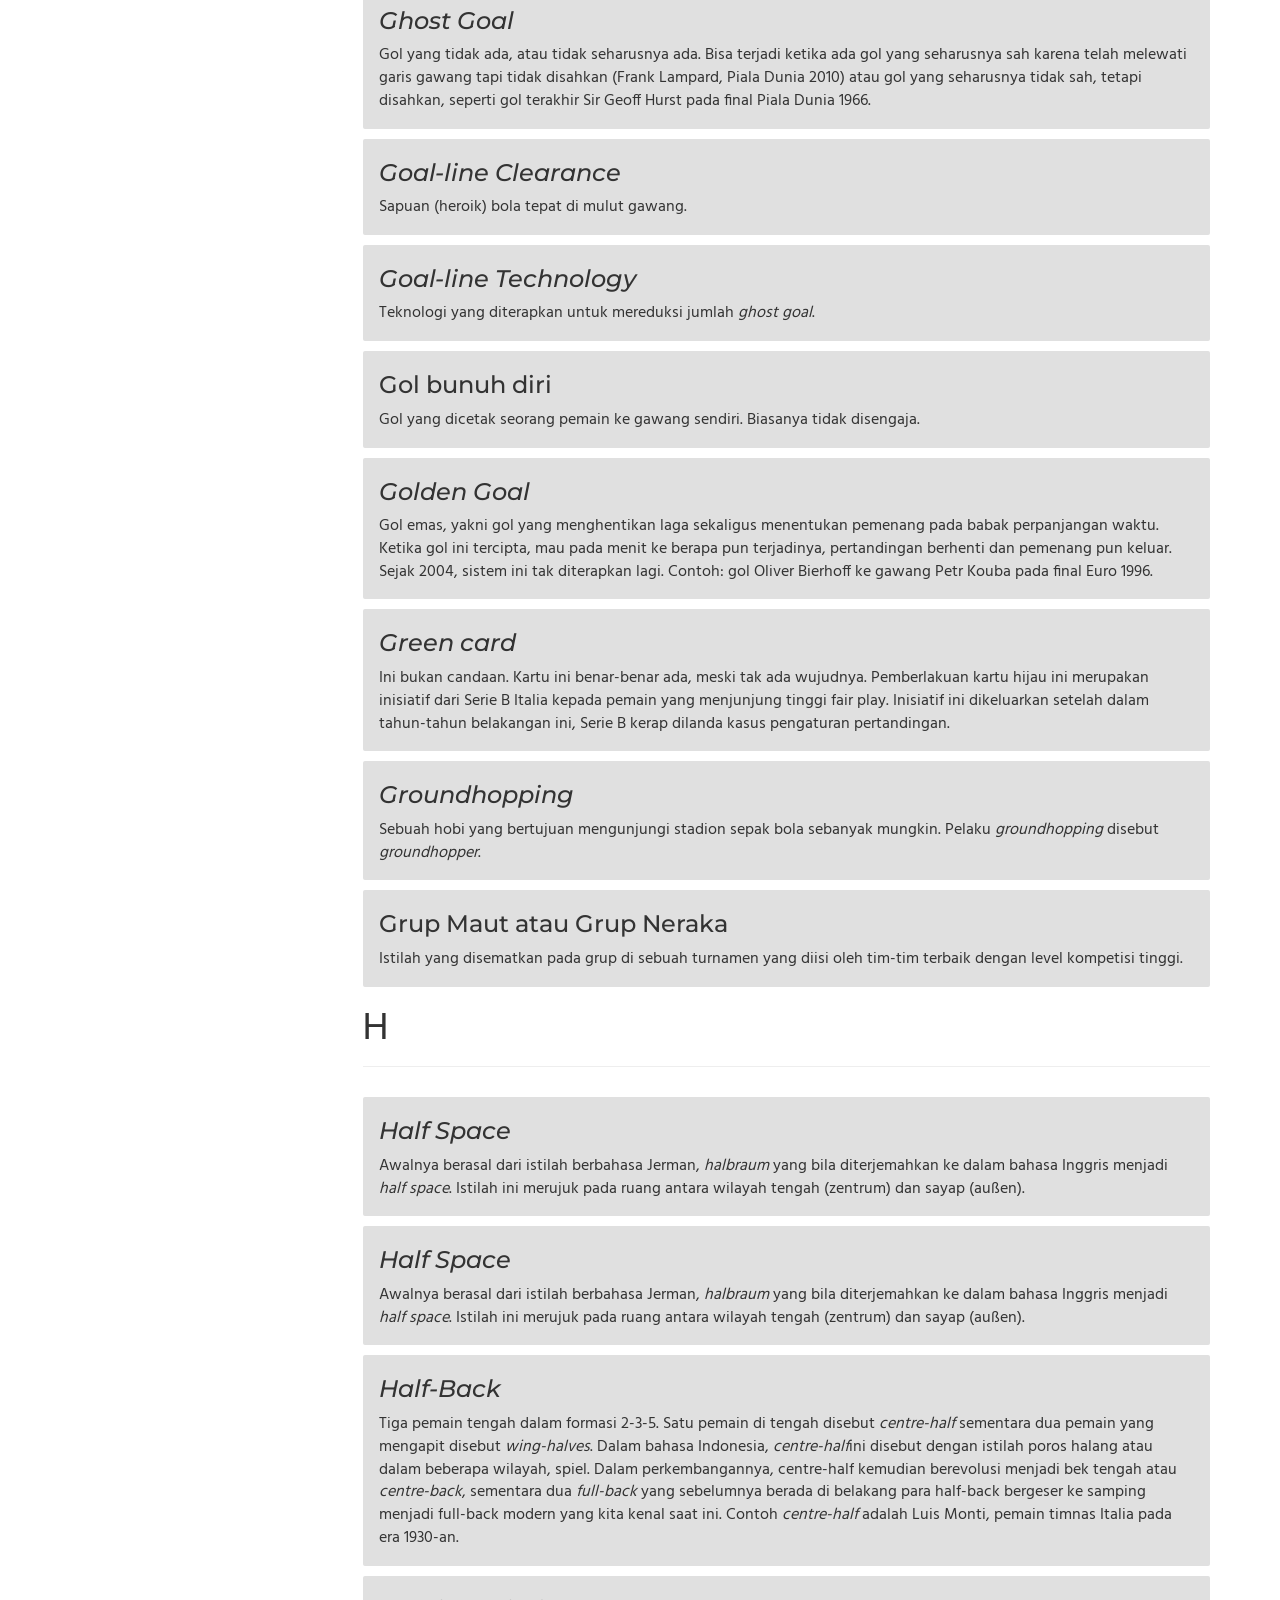
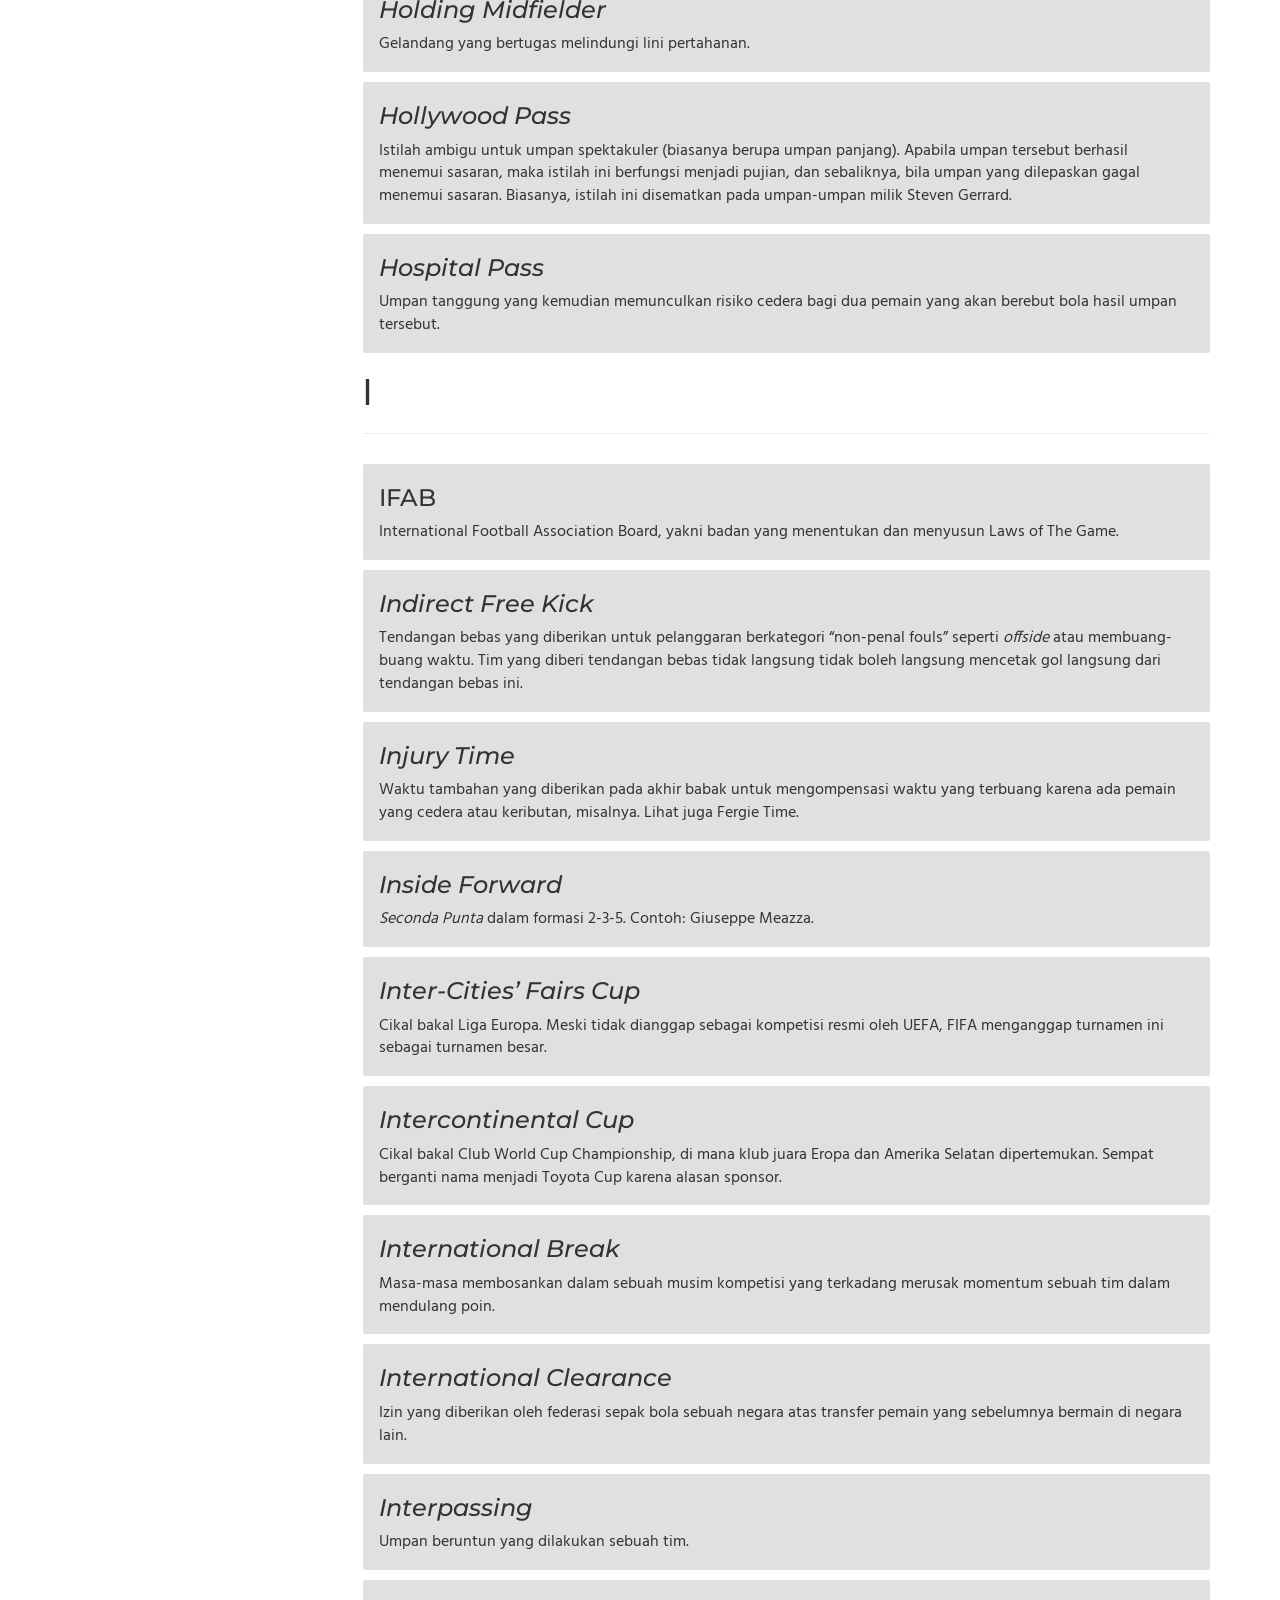
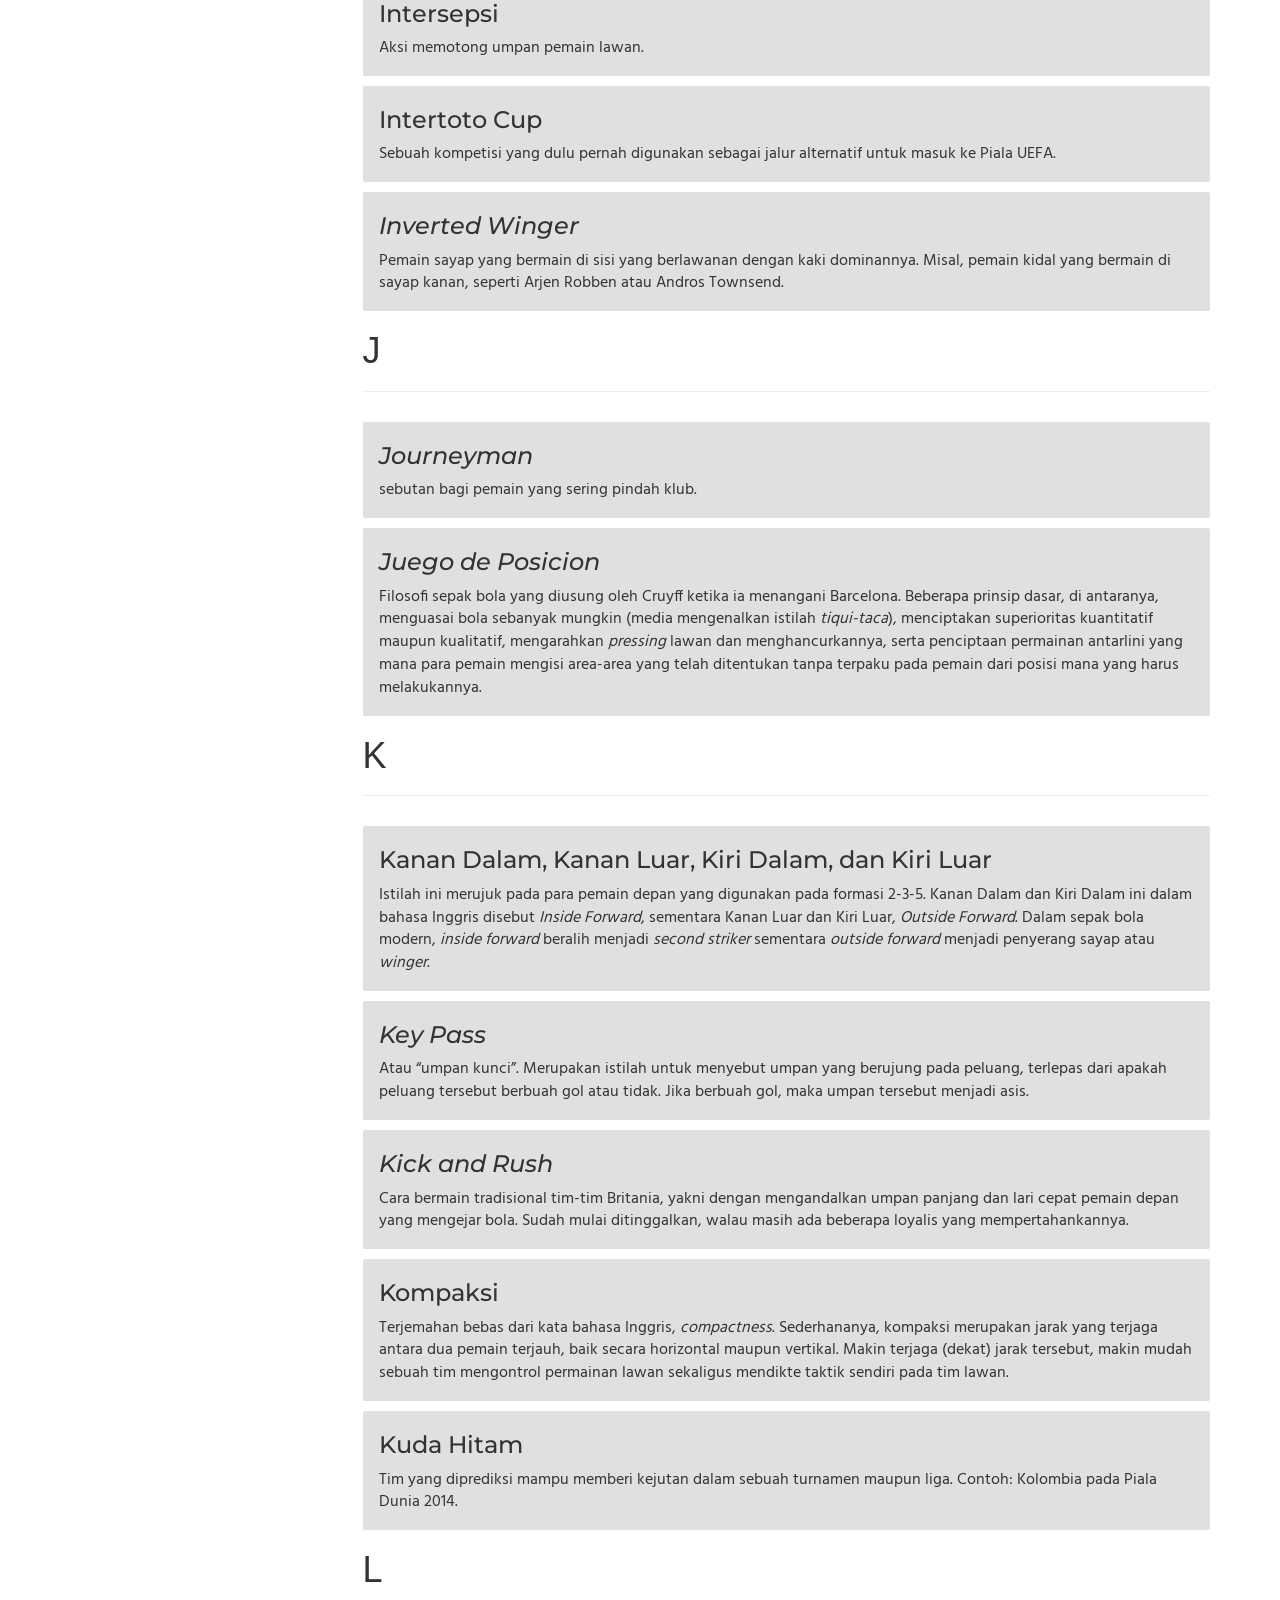
==== commit 71b7780d: "Fixing bugs" ====
--- a/index.html
+++ b/index.html
@@ -75,7 +75,7 @@
     			<div data-spy="affix" data-offset-top="60" data-offset-bottom="300">
     				
     				<table class="table table-bordered visible-lg visible-md kapital" >
-    				  <tr><td colspan="4"><h3>Abjad</h3></td><td></td><td></td><td></td></tr>
+    				  <tr ><td colspan="4"><h3>Abjad</h3></td></tr>
 					  <tr class="active">
 					  		<td><a href="#hurufa" >A</a></td>
 					  		<td><a href="#hurufb" >B</a></td>
@@ -234,7 +234,7 @@
 				  	<div class="card">
 				  		<div class="card-content">
 				  			<h3><i>Attacante</i></h3>
-				  			<p>aksi atau umpan yang berujung menjadi sebuah gol. Dalam situasi tertentu, misalnya tendangan bebas atau penalti, pemain yang dilanggar, terkadang dihitung sebagai pemberi asis.</p>
+				  			<p>Penyerang, dalam bahasa Italia. Secara lebih lanjut, attacante dibagi menjadi dua, yakni <i>prima punta</i> dan <i>seconda punta</i>. <i>Prima punta</i> merupakan penyerang eksekutor klasik yang menjadi pencetak gol utama sebuah tim. Istilah keren bagi para prima punta ini adalah <i>cannoniere</i> atau <i>bomber</i>, dalam bahasa Inggris (contoh: Paolo Rossi, Christian Vieri, dan Luca Toni). <i>Seconda punta</i> atau <i>second striker</i> merupakan pemain depan yang tugas utamanya mengkreasi peluang untuk para <i>prima punta</i> (contoh: Alessandro Del Piero, Roberto Baggio, dan Antonio Cassano).</p>
 				  		</div>
 				  	</div>
 				  </div>
@@ -242,7 +242,7 @@
 				  	<div class="card">
 				  		<div class="card-content">
 				  			<h3><i>Attacking Third</i></h3>
-				  			<p>aksi atau umpan yang berujung menjadi sebuah gol. Dalam situasi tertentu, misalnya tendangan bebas atau penalti, pemain yang dilanggar, terkadang dihitung sebagai pemberi asis.</p>
+				  			<p>Sering juga disebut sebagai <i>final third</i>. Merupakan area sepertiga permainan terakhir tempat serangan difinalisasi.</p>
 				  		</div>
 				  	</div>
 				  </div>
@@ -1205,7 +1205,7 @@
 			</div>
 
 			<div class="row">
-				<div class="col-md-12" id="hurufo" ><h1>N</h1><hr></div>
+				<div class="col-md-12" id="hurufn" ><h1>N</h1><hr></div>
 			</div>
 		  	<div class="row">
 				  <div class="col-md-12">
